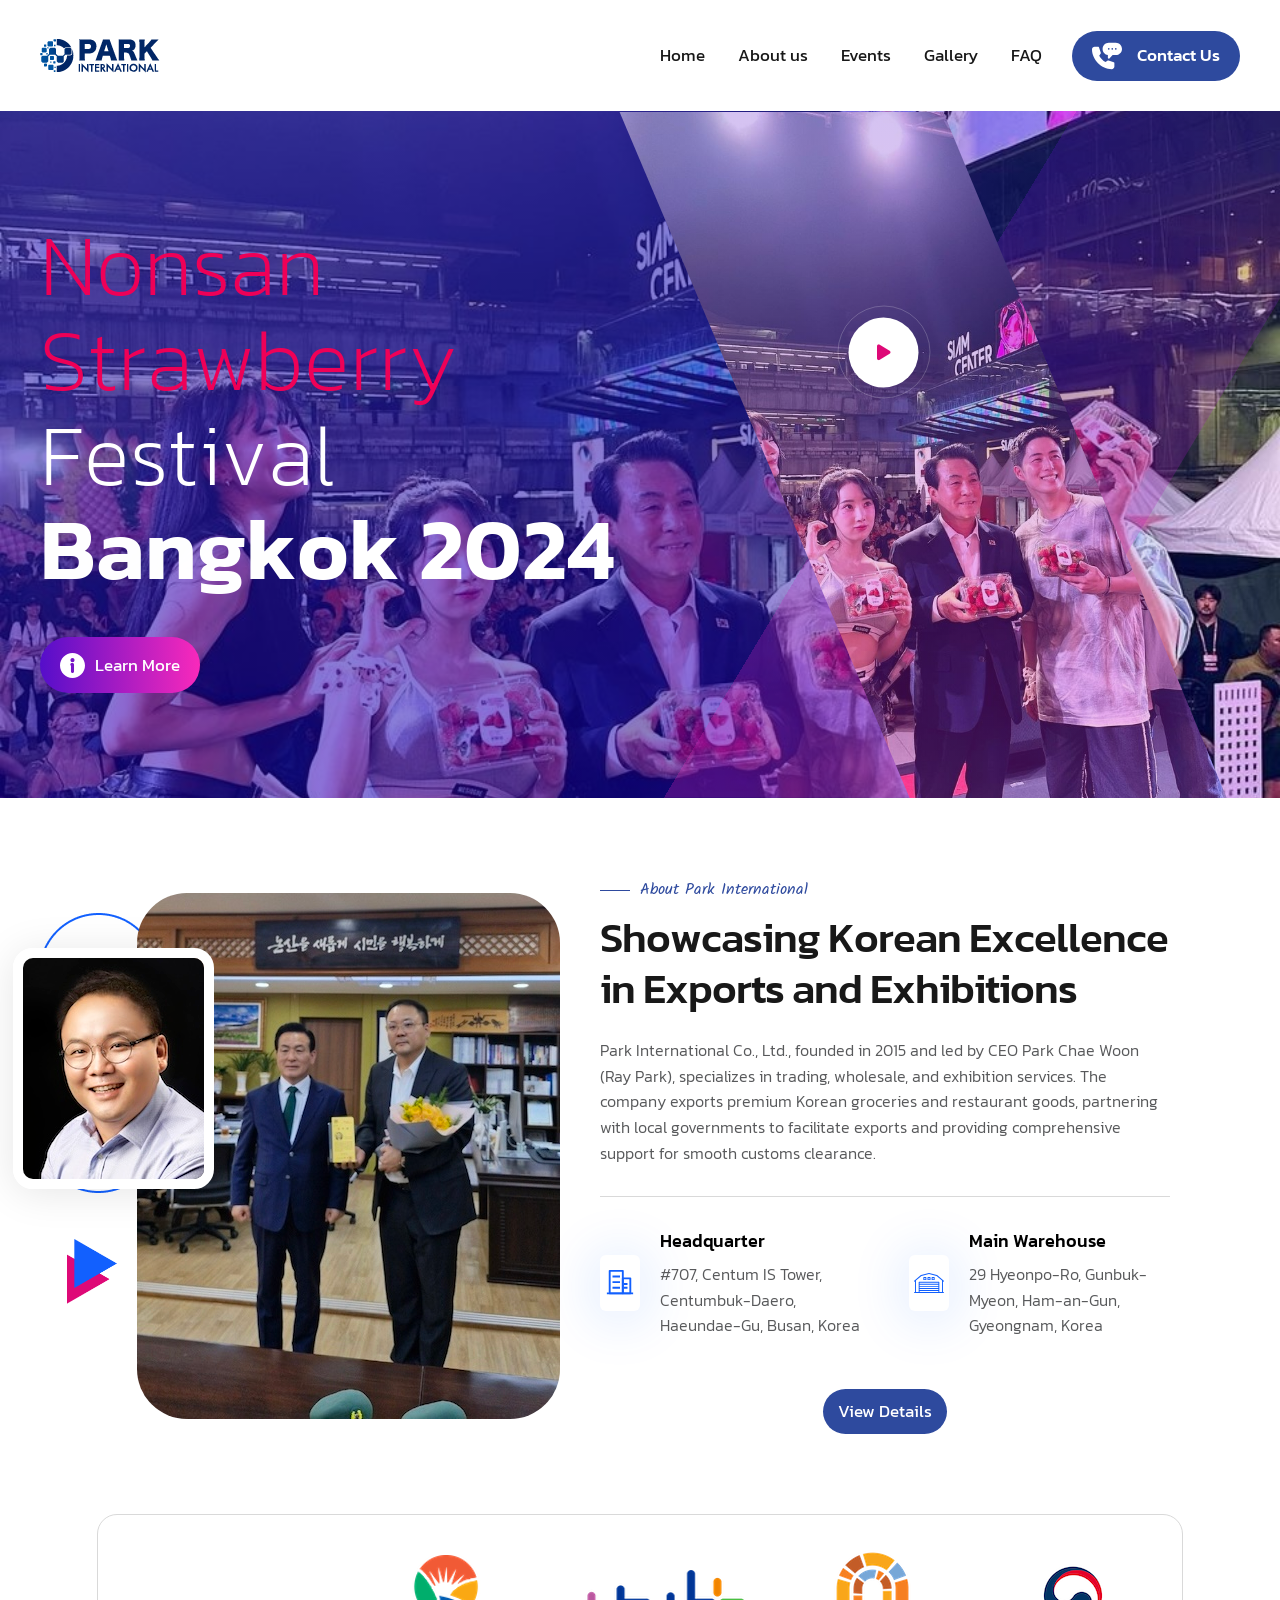
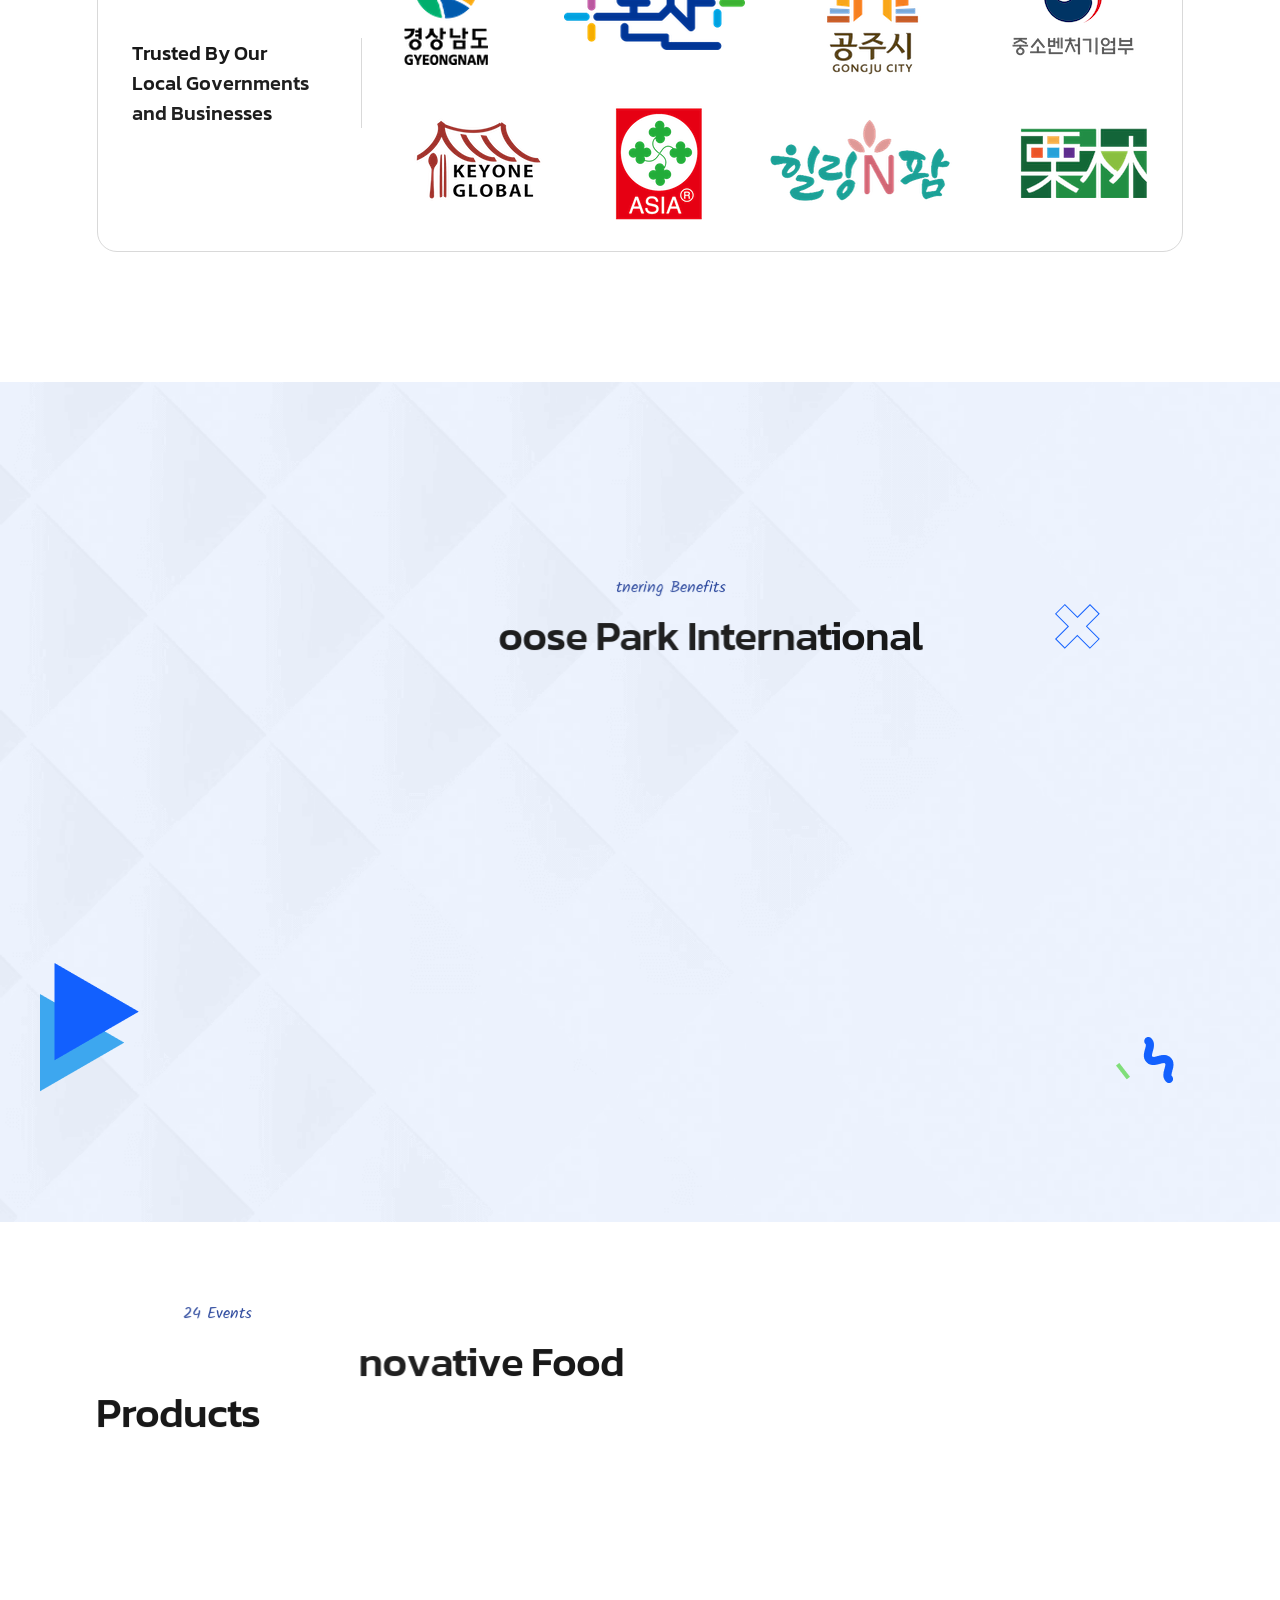
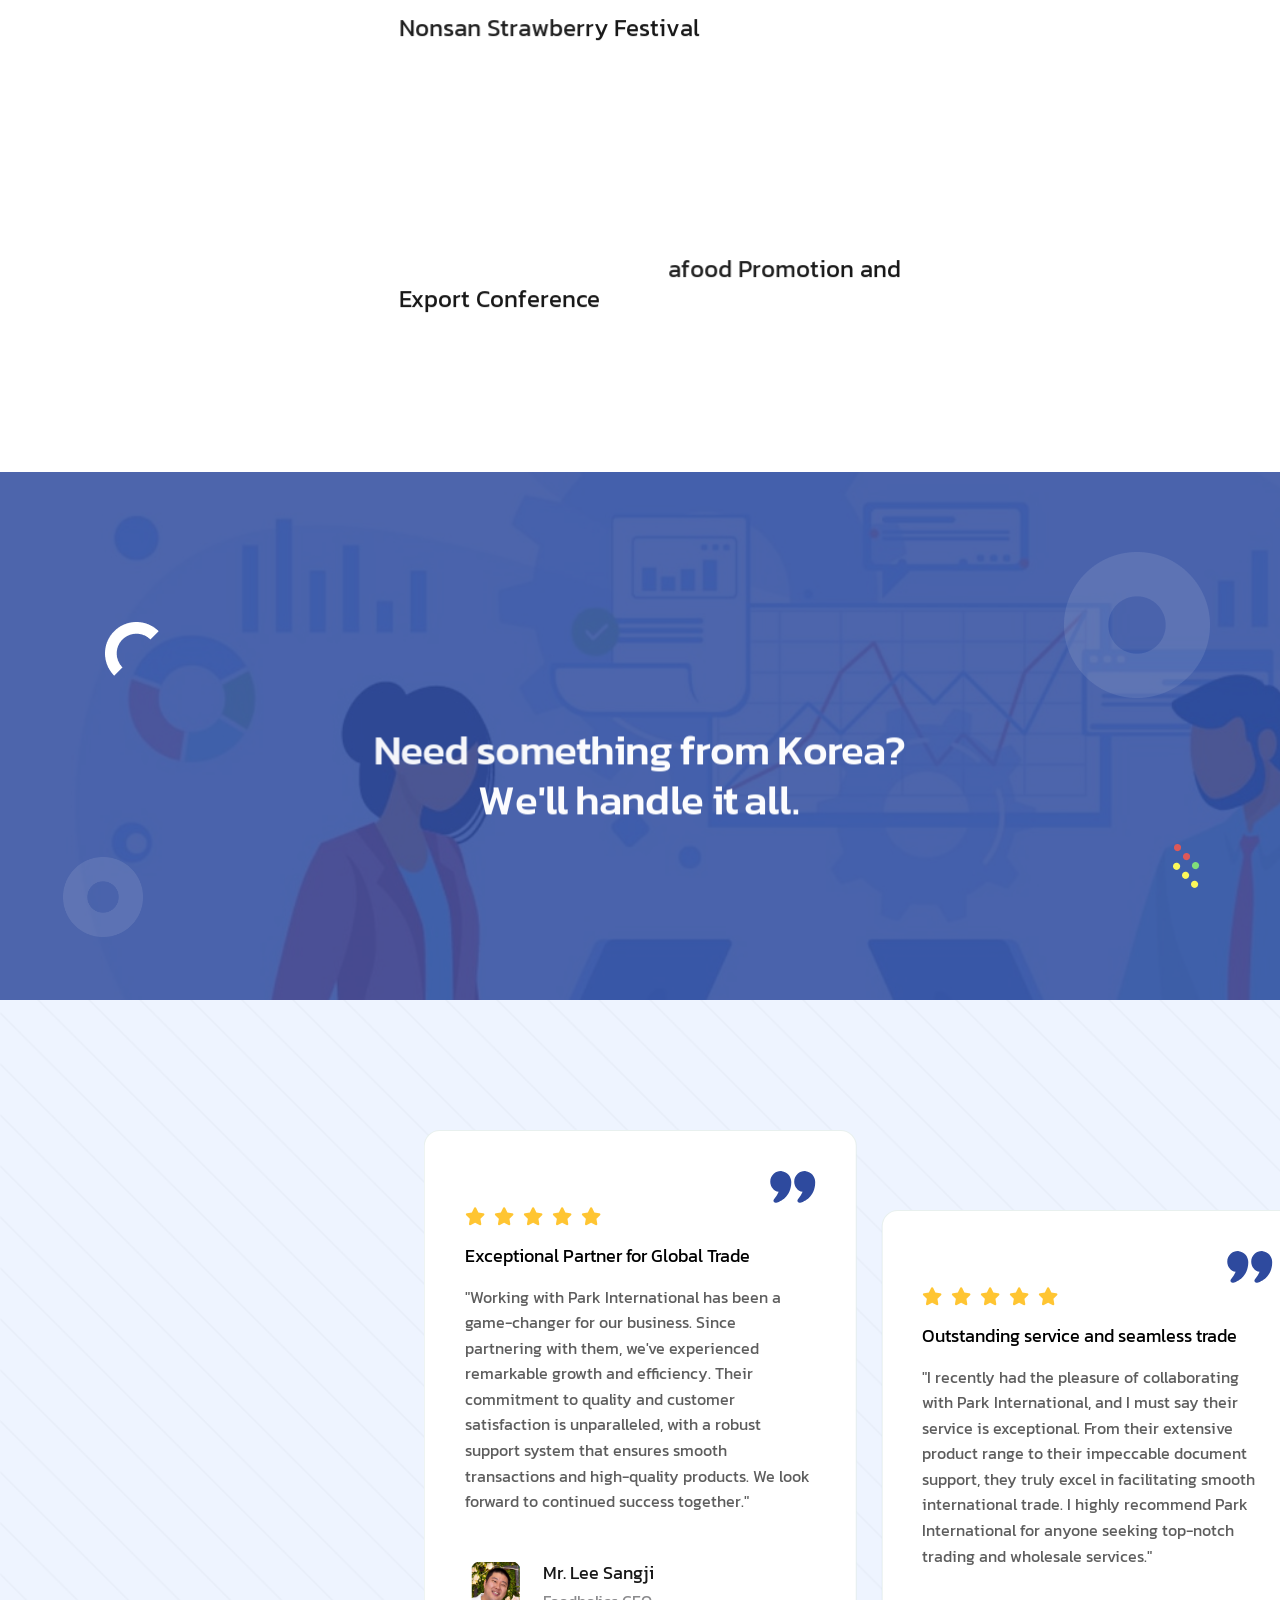
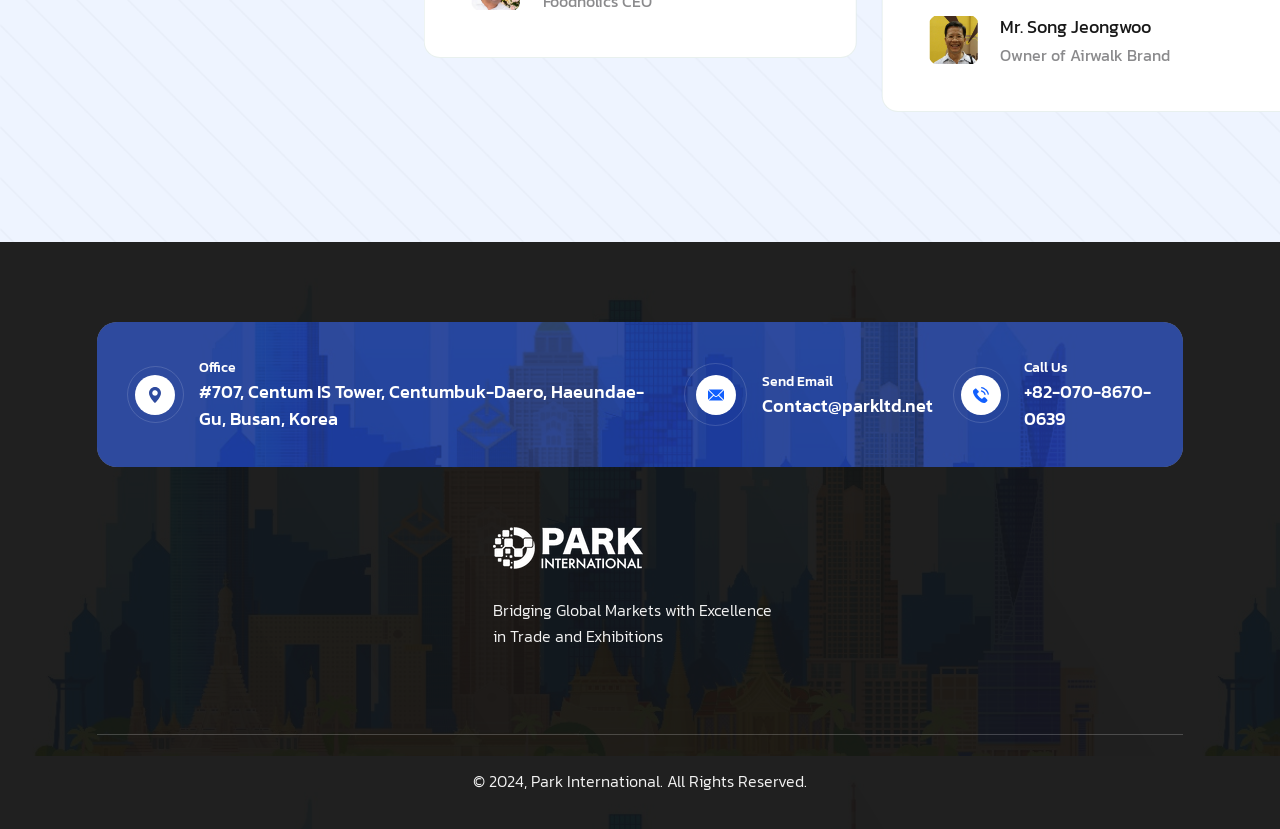
==== index.html @ 31241dbd "first commit" ====
<!doctype html>
<html>

<head>
    <meta charset="UTF-8" />
    <meta name="viewport" content="width=device-width, initial-scale=1.0" />
    <link rel="stylesheet" href="assets/vendor/font-awesome/all.min.css" />
    <link rel="stylesheet" href="assets/vendor/swiper/swiper-bundle.min.css" />
    <link rel="stylesheet" href="assets/vendor/splide/splide.min.css" />
    <link rel="stylesheet" href="assets/vendor/slim-select/slimselect.css" />
    <title>Park International</title>

    <!-- tailwind css -->
    <link href="src/output.css" rel="stylesheet" />

    <!-- custom css -->
    <link href="assets/css/style.css" rel="stylesheet" />
</head>

<body>
    <!-- overlay -->
    <div class="et-overlay group">
        <div class="opacity-0 pointer-events-none group-[.active]:opacity-100 group-[.active]:pointer-events-auto transition ease-linear duration-300  bg-etBlack/80 fixed inset-0 z-[60]"></div>
    </div>
    <!-- overlay -->

    <!-- sidebar -->
    <div class="et-sidebar group">
        <div class=" group-[.active]:translate-x-0 translate-x-[100%] transition-transform ease-linear duration-300 fixed right-0 w-full max-w-[25%] xl:max-w-[30%] lg:max-w-[40%] md:max-w-[50%] sm:max-w-[60%] xxs:max-w-full bg-[#18377e] h-full z-[100] overflow-auto p-[50px] lg:p-[30px] space-y-[40px]">
            <!-- heading -->
            <div class="et-sidebar-heading">
                <div class="logo flex justify-between items-center">
                    <a href="index.html"><img src="assets/img/parkintlogo-white.png" alt="logo"></a>

                    <button type="button" class="et-sidebar-close-btn border border-white/50 w-[45px] aspect-square shrink-0 text-white text-[22px] rounded-full hover:text-etBlue hover:bg-white"><i class="fa-solid fa-xmark"></i></button>
                </div>
            </div>

            <!-- mobile menu -->
            <div class="et-header-nav-in-mobile"></div>
        </div>
    </div>

    <!-- HEADER SECTION START -->
    <header class="et-header et-3-header to-be-fixed relative py-[30px] xxs:py-[20px] top-0 w-full px-[155px] xxxl:px-[100px] xxl:px-[40px] xs:px-[20px] z-50">
        <div class="flex justify-between items-center">
            <!-- logo -->
            <div class="logo shrink-0">
                <a href="index.html">
                    <img src="assets/img/parkintlogo.png" alt="logo">
                </a>
            </div>

            <div class="et-header-right flex items-center gap-[60px] xl:gap-[30px]">
                <div class="to-go-to-sidebar-in-mobile flex md:flex-col md:items-start items-center gap-[100px] xl:gap-[30px] md:gap-y-[15px]">
                    <!-- nav -->
                    <ul class="et-header-nav et-3-header-nav flex md:flex-col gap-x-[43px] xl:gap-x-[33px] font-kanit text-[17px] font-normal">
                        <li><a href="index.html">Home</a></li>
                        <li><a href="about.html">About us</a></li>
                        <li class="has-sub-menu relative">
                            <a role="button">Events</a>

                            <ul class="et-header-submenu">
                                <li><a href="events.html">All Events</a></li>
                                <li><a href="bangkok-strawberry-festival-2024.html">Nonsan Strawberry Festival</a></li>
                                <li><a href="gyeongnam-seafood-conference-2024.html">Gyeongnam Seafood Conference</a></li>
                            </ul>
                        </li>

                        <li class="has-sub-menu relative">
                            <a role="button">Gallery</a>

                            <ul class="et-header-submenu">
                                <li><a href="bangkok-strawberry-festival-gallery-2024.html">Nonsan Strawberry Festival</a></li>
                                <li><a href="gyeongnam-seafood-conference-gallery.html">Gyeongnam Seafood Conference</a></li>
                            </ul>
                        </li>
                        <li><a href="faq.html">FAQ</a></li>
                    </ul>

                    <!-- button -->
                    <a href="contact.html" class="et-contact-btn bg-etBlue flex items-center justify-center gap-x-[15px] h-[50px] px-[20px] text-white font-medium text-[17px] rounded-full group">
                        <span class="icon">
                            <svg width="30" height="28" viewBox="0 0 30 28" fill="none" xmlns="http://www.w3.org/2000/svg">
                                <path d="M23.7891 0.816406H16.7578C13.3658 0.816406 10.6055 3.5767 10.6055 6.96875C10.6055 10.063 12.9015 12.631 15.8789 13.0585V15.7578C15.8788 15.9317 15.9303 16.1016 16.0268 16.2462C16.1234 16.3907 16.2607 16.5033 16.4214 16.5697C16.7456 16.705 17.1258 16.6325 17.3793 16.3792L20.6374 13.1211H23.7891C27.1811 13.1211 30 10.3608 30 6.96875C30 3.5767 27.1811 0.816406 23.7891 0.816406ZM16.7578 7.84754C16.2723 7.84754 15.8789 7.45402 15.8789 6.96863C15.8789 6.48324 16.2723 6.08973 16.7578 6.08973C17.2432 6.08973 17.6367 6.48324 17.6367 6.96863C17.6367 7.45402 17.2432 7.84754 16.7578 7.84754ZM20.2734 7.84754C19.7879 7.84754 19.3945 7.45402 19.3945 6.96863C19.3945 6.48324 19.7879 6.08973 20.2734 6.08973C20.7588 6.08973 21.1523 6.48324 21.1523 6.96863C21.1523 7.45402 20.7588 7.84754 20.2734 7.84754ZM23.7891 7.84754C23.3036 7.84754 22.9102 7.45402 22.9102 6.96863C22.9102 6.48324 23.3036 6.08973 23.7891 6.08973C24.2745 6.08973 24.668 6.48324 24.668 6.96863C24.668 7.45402 24.2745 7.84754 23.7891 7.84754Z" fill="white"/>
                                <path d="M19.7461 27.1836C21.2 27.1836 22.3828 26.0008 22.3828 24.5469V21.0312C22.3828 20.6527 22.1408 20.3171 21.782 20.1978L16.5209 18.44C16.2634 18.3533 15.9819 18.3928 15.7553 18.5421L13.5186 20.033C11.1496 18.9035 8.33871 16.0925 7.20914 13.7236L8.7 11.4868C8.77415 11.3754 8.82189 11.2485 8.83958 11.1158C8.85728 10.9831 8.84447 10.8482 8.80213 10.7212L7.04432 5.46014C6.98611 5.28516 6.87428 5.13295 6.72469 5.02512C6.5751 4.91728 6.39534 4.85929 6.21094 4.85938H2.63672C1.18277 4.85938 0 6.02979 0 7.48373C0 17.61 9.6198 27.1836 19.7461 27.1836Z" fill="white"/>
                                </svg>
                        </span>
                        Contact Us</a>
                </div>

                <!-- mobile menu button -->
                <button type="button" class="et-mobile-menu-open-btn hidden md:inline-block bg-etBlue rounded-full w-[50px] aspect-square text-white text-[18px] hover:bg-etBlue"><i class="fa-solid fa-bars"></i></button>
            </div>
        </div>
    </header>
    <!-- HEADER SECTION END -->


    <main>
        <!-- BANNER SECTION START -->
        <section class="et-3-banner relative bg-etBlue">
            <div class="bg-no-repeat bg-cover bg-[url('../assets/img/banner-3-bg.jpg')] bg-center pt-[clamp(80px,8.3vw,160px)] pb-[clamp(80px,8.2vw,158px)] md:pb-0 text-white relative overflow-hidden z-[1] before:content-normal before:absolute before:inset-0 before:opacity-50 before:bg-gradient-to-r before:from-[#1900B1] before:from-[56%] before:to-black/0 before:-z-[1]">
                <div class="mx-[24.7em] xxxl:mx-[15.7em] xxl:mx-[40px] xs:mx-[12px]">
                    <div class="flex md:flex-col items-center justify-between gap-x-[30px] gap-y-[40px] md:grid-cols-1">
                        <div class="left relative z-[20] w-[60%] shrink-0 md:w-full">
                            <h6 class="font-extralight text-[clamp(32px,6.75vw,130px)] leading-[1.1] mb-[3px] anim-text"><span class="text-[#EF0157]">Nonsan Strawberry</span> Festival</h6>
                            <h1 class="text-[clamp(42px,6.8vw,130px)] font-semibold leading-[1] mb-[55px] xl:mb-[45px] md:mb-[35px] xs:mb-[25px] anim-text">Bangkok 2024</h1>
                            <a href="bangkok-strawberry-festival-2024.html" class="et-3-btn rounded-full">
                                <span class="icon">
                                    <svg fill="white" height="25" width="25" version="1.1" id="Capa_1" xmlns="http://www.w3.org/2000/svg" xmlns:xlink="http://www.w3.org/1999/xlink" 
                                        viewBox="0 0 612 612" xml:space="preserve">
                                        <g>
                                            <path d="M306.001,0C137.002,0,0,137.001,0,305.999C0,474.999,137.001,612,306.001,612S612,474.999,612,305.999
                                                C612,137.001,474.999,0,306.001,0z M343.217,450.638c0,20.553-16.663,37.216-37.216,37.216c-20.555,0-37.216-16.661-37.216-37.216
                                                V313.289c-10.067-6.66-16.709-18.087-16.709-31.062c0-20.553,16.663-37.216,37.216-37.216h16.709
                                                c20.553,0,37.216,16.663,37.216,37.216V450.638z M306.001,224.214c-27.406,0-49.622-22.215-49.622-49.62
                                                s22.216-49.622,49.622-49.622c27.402,0,49.622,22.216,49.622,49.622S333.403,224.214,306.001,224.214z"/>
                                        </g>
                                    </svg>
                                </span>
                                Learn More</a>
                        </div>

                        <!-- banner right -->
                        <div class="et-banner-3-clipped shrink-0 absolute md:relative z-[1] right-0 h-full before:absolute before:inset-0 before:z-[0] before:pointer-events-none before:bg-gradient-to-b before:from-[#550ECA] before:to-[#F929BB] before:opacity-25">
                            <img src="assets/img/KpopNonsan.jpg" alt="image" class="h-full">

                            <!-- video button -->
                            <a href="https://www.youtube.com/watch?v=nWUav4lcG-o" data-fslightbox="banner-video-1" class="absolute top-[35%] left-[40%] -translate-x-1/2 -translate-y-1/2 w-[93px] aspect-square rounded-full border border-white/20 flex justify-center items-center text-etPink z-[2] text-[18px] before:absolute before:w-[70px] before:h-[70px] before:bg-white before:rounded-full before:-z-[1] before:transition before:duration-[400ms] hover:text-white hover:before:bg-etPink hover:border-etPink"><i class="fa-solid fa-play"></i></a>
                        </div>
                    </div>
                </div>

                <!-- vector -->
                <div class="et-3-banner-vector bg-gradient-to-b from-[#550ECA] to-[#F929BB] opacity-25 absolute h-full w-[24.7%] top-0 left-1/2 z-[0] -skew-x-[31deg] pointer-events-none"></div>
            </div>
        </section>
        <!-- BANNER SECTION END -->


        <!-- ABOUT SECTION START -->
        <section class="et-about py-[130px] xl:py-[80px] md:py-[60px] overflow-hidden relative">
            <div class="container mx-auto max-w-[calc(100%-39.1vw)] xxxl:max-w-[calc(100%-350px)] xl:max-w-[calc(100%-170px)] px-[12px] lg:max-w-full">
                <div class="flex items-center md:flex-wrap gap-x-[60px] xl:gap-x-[40px] lg:gap-x-[30px] gap-y-[40px] sm:gap-y-[40px] lg:justify-center">
                    <!-- left -->
                    <div class="et-about-img relative z-[1] md:w-auto shrink-0 max-w-full ml-[40px] md:mr-0 xs:mx-auto">
                        <img src="assets/img/NonsanAward.jpeg" alt="image" class="shrink-0 rounded-[50px]" />
                        <img src="assets/img/CEOprofile.jpeg" alt="image" class="et-about-floating-img absolute top-[55px] -left-[124px] shrink-0 rounded-[20px] border-white border-[10px] shadow-[0_4px_40px_0_rgba(0,0,0,0.1)] xs:hidden" />

                        <!-- vectors -->
                        <div class="et-about-vectors">
                            <img src="assets/img/about-img-vector-4.png" alt="vector" class="et-about-vector-1 absolute -left-[98px] top-[20px] -z-[1] xxs:hidden" />
                            <img src="assets/img/team-vector.png" alt="vector" class="et-about-vector-2 w-[50px] absolute -left-[70px] bottom-[115px] -z-[1] !animate-none" />
                        </div>
                    </div>

                    <!-- right -->
                    <div class="et-about__txt max-w-[570px] grow">
                        <h6 class="et-section-sub-title anim-text">About Park International</h6>
                        <h2 class="et-section-title mb-[24px] md:mb-[19px] anim-text">Showcasing Korean Excellence in Exports and Exhibitions
                        </h2>

                        <p class="mb-[30px] text-[16px] font-light text-etGray md:mb-[30px] rev-slide-up">
                            Park International Co., Ltd., founded in 2015 and led by CEO Park Chae Woon (Ray Park), specializes in trading, wholesale, and exhibition services. The company exports premium Korean groceries and restaurant goods, partnering with local governments to facilitate exports and providing comprehensive support for smooth customs clearance.                        </p>

                        <!-- about infos -->
                        <div class="flex xs:flex-col gap-[30px] pt-[30px] border-t border-[#D9D9D9] mb-[50px] xxs:mb-[30px]">
                            <!-- single info -->
                            <div class="flex items-center gap-[20px] rev-slide-up">
                                <div class="shrink-0 h-[56px] w-[56px] rounded-[6px] shadow-[0_4px_50px_10px_rgba(18,96,254,0.10)] flex items-center justify-center">
                                    <svg width="30" height="40" viewBox="0 0 1024 1024" class="icon" xmlns="http://www.w3.org/2000/svg">
                                        <path fill="#1260FE" d="M192 128v704h384V128H192zm-32-64h448a32 32 0 0132 32v768a32 32 0 01-32 32H160a32 32 0 01-32-32V96a32 32 0 0132-32z"/>
                                        <path fill="#1260FE" d="M256 256h256v64H256v-64zm0 192h256v64H256v-64zm0 192h256v64H256v-64zm384-128h128v64H640v-64zm0 128h128v64H640v-64zM64 832h896v64H64v-64z"/>
                                        <path fill="#1260FE" d="M640 384v448h192V384H640zm-32-64h256a32 32 0 0132 32v512a32 32 0 01-32 32H608a32 32 0 01-32-32V352a32 32 0 0132-32z"/>
                                    </svg>
                                </div>

                                <!-- txt -->
                                <div>
                                    <h6 class="font-medium text-[18px] text-black mb-[8px]">Headquarter</h6>
                                    <p class="text-[16px] font-light text-etGray">#707, Centum IS Tower, Centumbuk-Daero, Haeundae-Gu, Busan, Korea</p>
                                </div>
                            </div>

                            <div class="flex items-center gap-[20px] rev-slide-up">
                                <div class="shrink-0 h-[56px] w-[56px] rounded-[6px] shadow-[0_4px_50px_10px_rgba(18,96,254,0.10)] flex items-center justify-center">
                                    <svg width="30" height="50" fill="#000000" height="800px" width="800px" version="1.1" id="Capa_1" xmlns="http://www.w3.org/2000/svg" xmlns:xlink="http://www.w3.org/1999/xlink" 
                                        viewBox="0 0 463 463" xml:space="preserve">
                                        <g>
                                            <path fill="#1260FE" d="M455.5,372H447V206.133l3.655,3.093c1.409,1.192,3.129,1.774,4.841,1.774c2.13,0,4.246-0.902,5.729-2.655
                                                c2.675-3.162,2.281-7.895-0.881-10.57l-104-88c-0.847-0.716-1.841-1.235-2.912-1.521l-120-32c-1.267-0.338-2.599-0.338-3.865,0
                                                l-120,32c-1.071,0.286-2.065,0.805-2.912,1.521l-104,88c-3.162,2.676-3.556,7.408-0.881,10.57c2.676,3.162,7.408,3.558,10.57,0.881
                                                L16,206.133V372H7.5c-4.142,0-7.5,3.358-7.5,7.5s3.358,7.5,7.5,7.5h448c4.142,0,7.5-3.358,7.5-7.5S459.642,372,455.5,372z
                                                M30.759,193.644l84.3-71.331L231.5,91.262l116.441,31.051l84.3,71.331c-0.152,0.595-0.241,1.214-0.241,1.856V372h-41V219.5
                                                c0-4.142-3.358-7.5-7.5-7.5h-304c-4.142,0-7.5,3.358-7.5,7.5V372H31V195.5C31,194.858,30.911,194.239,30.759,193.644z M376,276H87
                                                v-17h289V276z M87,291h289v17H87V291z M376,244H87v-17h289V244z M87,323h289v17H87V323z M87,372v-17h289v17H87z"/>
                                            <path fill="#1260FE" d="M215.5,187h32c4.142,0,7.5-3.358,7.5-7.5v-32c0-4.142-3.358-7.5-7.5-7.5h-32c-4.142,0-7.5,3.358-7.5,7.5v32
                                                C208,183.642,211.358,187,215.5,187z M223,155h17v17h-17V155z"/>
                                            <path fill="#1260FE" d="M151.5,187h32c4.142,0,7.5-3.358,7.5-7.5v-32c0-4.142-3.358-7.5-7.5-7.5h-32c-4.142,0-7.5,3.358-7.5,7.5v32
                                                C144,183.642,147.358,187,151.5,187z M159,155h17v17h-17V155z"/>
                                            <path fill="#1260FE" d="M279.5,187h32c4.142,0,7.5-3.358,7.5-7.5v-32c0-4.142-3.358-7.5-7.5-7.5h-32c-4.142,0-7.5,3.358-7.5,7.5v32
                                                C272,183.642,275.358,187,279.5,187z M287,155h17v17h-17V155z"/>
                                        </g>
                                    </svg>
                                </div>

                                <!-- txt -->
                                <div>
                                    <h6 class="font-medium text-[18px] text-black mb-[8px]">Main Warehouse</h6>
                                    <p class="text-[16px] font-light text-etGray">29 Hyeonpo-Ro, Gunbuk-Myeon, Ham-an-Gun, Gyeongnam, Korea</p>
                                </div>
                            </div>

                            
                        </div>

                        <div class="flex flex-wrap justify-center gap-x-[30px] gap-y-[16px] rev-slide-up">
                            <a href="about.html" class="et-btn bg-etBlue inline-flex items-center justify-center gap-x-[13px] h-[45px] px-[15px] text-white font-normal text-[17px] rounded-full hover:!bg-black hover:!text-white">View Details</a>
                        </div>
                    </div>
                </div>
            </div>
        </section>
        <!-- ABOUT SECTION END -->

        <!-- SPONSORS & CTA SECTION START -->
        <section class="container mx-auto max-w-[calc(100%-37.1vw)] xxxl:max-w-[calc(100%-350px)] xl:max-w-[calc(100%-170px)] px-[12px] lg:max-w-full">
            <!-- sponsors -->
            <div class="flex items-center md:flex-col gap-x-[42px] gap-y-[25px] border border-[#D9D9D9] rounded-[20px] py-[30px] xxs:py-[20px] px-[34px] xxs:px-[16px] mb-[130px] lg:mb-[80px] md:mb-[60px]">
                <!-- left -->
                <div class="flex xxs:flex-wrap items-end gap-[40px] xxs:gap-x-[10px] gap-y-[10px] pr-[42px] md:pr-0 border-r md:border-r-0 border-[#D9D9D9] max-w-[230px] md:max-w-full shrink-0">
                    <h5 class="font-medium text-[20px] text-etBlack anim-text">Trusted By Our Local Governments and Businesses</h5>
                </div>

                <!-- right -->
                <div class="flex flex-wrap items-center justify-between md:justify-center gap-[30px] md:gap-[50px] w-full xxs:*:w-[40%]">
                    <!-- single sponsor -->
                    <a href="https://www.gyeongnam.go.kr/index.gyeong" target="_blank" rel="noopener noreferrer" class="group">
                        <img src="assets/img/gyeongnamlogo.png">
                    </a>

                    <!-- single sponsor -->
                    <a href="https://nonsan.go.kr/" target="_blank" rel="noopener noreferrer" class="group">
                        <img src="assets/img/nonsanlogo.png">
                    </a>

                    <!-- single sponsor -->
                    <a href="https://www.gongju.go.kr/" target="_blank" rel="noopener noreferrer" class="group">
                        <img src="assets/img/gongjulogo.png">
                    </a>

                    <!-- single sponsor -->
                    <a href="https://www.mss.go.kr/site/eng/main.do" target="_blank" rel="noopener noreferrer" class="group">
                        <img src="assets/img/ministrylogo.png">
                    </a>
                    
                    <!-- single sponsor -->
                    
                        <img src="assets/img/keyonelogo.png">
                    

                    <!-- single sponsor -->
                    <a href="http://www.foodasia.co.kr/" target="_blank" rel="noopener noreferrer" class="group">
                        <img src="assets/img/asiafoodlogo.png">
                    </a>

                    <!-- single sponsor -->
                    <a href="https://gagopahealingfood.co.kr/" target="_blank" rel="noopener noreferrer" class="group">
                        <img src="assets/img/hallinglogo.png">
                    </a>

                    <!-- single sponsor -->
                    <a href="https://www.altori.co.kr/" target="_blank" rel="noopener noreferrer" class="group">
                        <img src="assets/img/yulimlogo.png">
                    </a>
                    
                </div>
            </div>
        </section>
        <!-- SPONSORS & CTA SECTION END -->

        <!-- FEATURES SECTION STAR -->
        <div class="bg-[#EEF4FF] relative z-[1] after:absolute after:inset-0 after:bg-[url(../assets/img/features-bg.png)] after:bg-no-repeat after:bg-cover after:-z-[2] after:mix-blend-multiply after:pointer-events-none pb-[130px] xl:pb-[80px] md:pb-[60px] pt-[244px] xl:pt-[194px] md:pt-[174px]">
            <div class="container mx-auto max-w-[calc(100%-37.1vw)] xxxl:max-w-[calc(100%-350px)] xl:max-w-[calc(100%-170px)] px-[12px] lg:max-w-full rev-slide-up">
                <!-- heading -->
                <div class="text-center mb-[52px]">
                    <h6 class="et-section-sub-title anim-text">Partnering Benefits</h6>
                    <h2 class="et-section-title anim-text">Why Choose Park International</h2>
                </div>

                <!-- cards -->
                <div class="grid grid-cols-4 md:grid-cols-3 sm:grid-cols-2 xxs:grid-cols-1 gap-[30px] lg:gap-[20px]">
                    <!-- single card -->
                    <div class="rounded-[20px] bg-white overflow-hidden group">
                        <!-- icon -->
                        <div class="w-[146px] aspect-square border-[20px] bg-etBlue border-[#EDF3FE] rounded-full rounded-tr-none ml-auto flex items-center justify-center">
                            <img src="assets/img/world-svgrepo-com.svg" alt="Feature icon" class="transition duration-[0.4s] group-hover:-scale-x-100">
                        </div>

                        <!-- text -->
                        <div class="px-[30px] xxl:px-[20px] py-[23px] xxl:py-[18px]">
                            <h5 class="font-medium text-[20px] text-etBlack mb-[8px]"><a href="#" class="hover:text-etBlue">International Presence</a></h5>
                            <p class="font-light text-etGray text-[16px]">Our extensive network in countries like Thailand, Vietnam, Mexico, Malaysia, Malta, and the U.S.A. enables seamless access to diverse markets.</p>
                        </div>
                    </div>

                    <!-- single card -->
                    <div class="rounded-[20px] bg-white overflow-hidden group">
                        <!-- icon -->
                        <div class="w-[146px] aspect-square border-[20px] bg-etBlue border-[#EDF3FE] rounded-full rounded-tr-none ml-auto flex items-center justify-center">
                            <img src="assets/img/grocery-delivery-truck-svgrepo-com.svg" alt="Feature icon" class="transition duration-[0.4s] group-hover:-scale-x-100">
                        </div>

                        <!-- text -->
                        <div class="px-[30px] xxl:px-[20px] py-[23px] xxl:py-[18px]">
                            <h5 class="font-medium text-[20px] text-etBlack mb-[8px]"><a href="#" class="hover:text-etBlue">Efficient Supply Chain</a></h5>
                            <p class="font-light text-etGray text-[16px]">We offer robust logistics solutions, including temperature-controlled storage, ensuring optimal product quality and timely delivery.</p>
                        </div>
                    </div>

                    <!-- single card -->
                    <div class="rounded-[20px] bg-white overflow-hidden group">
                        <!-- icon -->
                        <div class="w-[146px] aspect-square border-[20px] bg-etBlue border-[#EDF3FE] rounded-full rounded-tr-none ml-auto flex items-center justify-center">
                            <img src="assets/img/supplies-basket-groceries-shopping-basket-full-svgrepo-com.svg" alt="Feature icon" class="transition duration-[0.4s] group-hover:-scale-x-100">
                        </div>

                        <!-- text -->
                        <div class="px-[30px] xxl:px-[20px] py-[23px] xxl:py-[18px]">
                            <h5 class="font-medium text-[20px] text-etBlack mb-[8px]"><a href="#" class="hover:text-etBlue">Diverse Product Offerings</a></h5>
                            <p class="font-light text-etGray text-[16px]">With diverse product offerings, including OEM and ODM services, we provide customized solutions to meet your specific needs efficiently and effectively.</p>
                        </div>
                    </div>

                    <!-- single card -->
                    <div class="rounded-[20px] bg-white overflow-hidden group">
                        <!-- icon -->
                        <div class="w-[146px] aspect-square border-[20px] bg-etBlue border-[#EDF3FE] rounded-full rounded-tr-none ml-auto flex items-center justify-center">
                            <img src="assets/img/documentation-document-svgrepo-com.svg" alt="Feature icon" class="transition duration-[0.4s] group-hover:-scale-x-100">
                        </div>

                        <!-- text -->
                        <div class="px-[30px] xxl:px-[20px] py-[23px] xxl:py-[18px]">
                            <h5 class="font-medium text-[20px] text-etBlack mb-[8px]"><a href="#" class="hover:text-etBlue">Partnerships and Compliance</a></h5>
                            <p class="font-light text-etGray text-[16px]">Our strong ties with local governments and manufacturers, along with comprehensive document support, ensure smooth operations and regulatory compliance.</p>
                        </div>
                    </div>
                </div>
            </div>

            <!-- vectors -->
            <div class="md:hidden">
                <img src="assets/img/features-vector-1.png" alt="vector" class="pointer-events-none absolute bottom-[130px] left-[40px] -z-[1]">
                <img src="assets/img/features-vector-2.png" alt="vector" class="pointer-events-none absolute top-[222px] right-[180px] -z-[1]">
                <img src="assets/img/features-vector-3.png" alt="vector" class="pointer-events-none absolute bottom-[138px] right-[106px] -z-[1]">
            </div>
        </div>
        <!-- FEATURES SECTION end -->


        <!-- EVENT SCHEDULE SECTION START -->
        <section class="et-schedules py-[130px] xl:py-[80px] md:py-[60px]">
            <div class="container mx-auto max-w-[calc(100%-37.1vw)] xxxl:max-w-[calc(100%-350px)] xl:max-w-[calc(100%-170px)] px-[12px] lg:max-w-full rev-slide-up">
                <!-- heading -->
                <div class="et-schedule-heading flex sm:flex-col justify-between items-center pb-[31px] mb-[40px] gap-[15px] border-b border-[#D9D9D9]">
                    <div class="left xs:text-center max-w-[50%] sm:max-w-full">
                        <h6 class="et-section-sub-title anim-text">Our 2024 Events</h6>
                        <h2 class="et-section-title anim-text">Showcasing Innovative Food Products</h2>
                    </div>

                    <div class="right">
                        <div class="et-schedules-tab-navs bg-[#EDF3FE] px-[12px] py-[14px] flex flex-w gap-[16px] sm:gap-[12px] rounded-full">
                            <button data-tab="tab1" class="tab-nav bg-etBlack rounded-full px-[20px] py-[3px] text-[16px] font-medium text-white hover:bg-etBlue active">2024</button>

                            <!-- <button data-tab="tab2" class="tab-nav bg-etBlack rounded-full px-[20px] py-[3px] text-[16px] font-medium text-white hover:bg-etBlue">Day 02</button>

                            <button data-tab="tab3" class="tab-nav bg-etBlack rounded-full px-[20px] py-[3px] text-[16px] font-medium text-white hover:bg-etBlue">Day 03</button> -->
                        </div>
                    </div>
                </div>

                <!-- events -->
                <div class="et-schedules-tab-container">
                    <div id="tab1" class="et-tab active">
                        <div class="all-scheduled-events space-y-[30px]">
                            <!-- single schedule -->
                            <div class="et-schedule flex md:flex-wrap gap-x-[30px] gap-y-[20px] justify-between rev-slide-up">
                                <!-- img -->
                                <div class="w-[270px] h-[226px] shadow-[0_4px_60px_rgba(18,96,254,0.12)] shrink-0 rounded-[20px] overflow-hidden"><img src="assets/img/Mayors.jpg" alt="scehduled-event-cover"></div>

                                <!-- text -->
                                <div class="px-[37px] sm:px-[22px] py-[30px] shadow-[0_4px_60px_rgba(18,96,254,0.12)] w-full rounded-[20px] flex gap-y-[15px] xs:flex-col items-center xs:items-start">
                                    <div class="et-schedule__heading pr-[40px] sm:pr-[25px] xs:pr-0 mr-[40px] sm:mr-[25px] xs:mr-0 border-r xs:border-r-0 border-[#d9d9d9]">
                                        <!-- date & time -->
                                        <div class="et-schedule-date-time border border-[rgba(217,217,217,0.89)] py-[7px] px-[15px] rounded-full inline-flex xxs:w-full items-center justify-center gap-x-[24px] gap-y-[10px] mb-[10px] xxs:border-0 xxs:p-0 xxs:justify-start">
                                            <div class="date flex items-center gap-[10px]">
                                                <span class="icon">
                                                    <svg width="16" height="17" viewBox="0 0 16 17" fill="none" xmlns="http://www.w3.org/2000/svg">
                                                        <g clip-path="url(#clip0_2043_1443)">
                                                            <path d="M14.125 1.75H13.375V0.5H12.125V1.75H3.875V0.5H2.625V1.75H1.875C0.841125 1.75 0 2.59113 0 3.625V14.625C0 15.6589 0.841125 16.5 1.875 16.5H14.125C15.1589 16.5 16 15.6589 16 14.625V3.625C16 2.59113 15.1589 1.75 14.125 1.75ZM14.75 14.625C14.75 14.9696 14.4696 15.25 14.125 15.25H1.875C1.53038 15.25 1.25 14.9696 1.25 14.625V6.375H14.75V14.625ZM14.75 5.125H1.25V3.625C1.25 3.28038 1.53038 3 1.875 3H2.625V4.25H3.875V3H12.125V4.25H13.375V3H14.125C14.4696 3 14.75 3.28038 14.75 3.625V5.125Z" fill="var(--et-blue)" />
                                                            <path d="M3.625 7.6875H2.375V8.9375H3.625V7.6875Z" fill="var(--et-blue)" />
                                                            <path d="M6.125 7.6875H4.875V8.9375H6.125V7.6875Z" fill="var(--et-blue)" />
                                                            <path d="M8.625 7.6875H7.375V8.9375H8.625V7.6875Z" fill="var(--et-blue)" />
                                                            <path d="M11.125 7.6875H9.875V8.9375H11.125V7.6875Z" fill="var(--et-blue)" />
                                                            <path d="M13.625 7.6875H12.375V8.9375H13.625V7.6875Z" fill="var(--et-blue)" />
                                                            <path d="M3.625 10.1875H2.375V11.4375H3.625V10.1875Z" fill="var(--et-blue)" />
                                                            <path d="M6.125 10.1875H4.875V11.4375H6.125V10.1875Z" fill="var(--et-blue)" />
                                                            <path d="M8.625 10.1875H7.375V11.4375H8.625V10.1875Z" fill="var(--et-blue)" />
                                                            <path d="M11.125 10.1875H9.875V11.4375H11.125V10.1875Z" fill="var(--et-blue)" />
                                                            <path d="M3.625 12.6875H2.375V13.9375H3.625V12.6875Z" fill="var(--et-blue)" />
                                                            <path d="M6.125 12.6875H4.875V13.9375H6.125V12.6875Z" fill="var(--et-blue)" />
                                                            <path d="M8.625 12.6875H7.375V13.9375H8.625V12.6875Z" fill="var(--et-blue)" />
                                                            <path d="M11.125 12.6875H9.875V13.9375H11.125V12.6875Z" fill="var(--et-blue)" />
                                                            <path d="M13.625 10.1875H12.375V11.4375H13.625V10.1875Z" fill="var(--et-blue)" />
                                                        </g>
                                                    </svg>
                                                </span>

                                                <span class="text-etGray font-normal text-[16px]">14 - 20 February, 2024 </span>
                                            </div>

                                            <div class="time flex items-center gap-[10px] xxs:hidden">
                                                <span class="icon">
                                                    <svg width="16" height="17" viewBox="0 0 16 17" fill="none" xmlns="http://www.w3.org/2000/svg">
                                                        <path d="M10.8505 9.91291L8.61967 8.23979V4.8316C8.61967 4.48891 8.34266 4.21191 7.99998 4.21191C7.65729 4.21191 7.38029 4.48891 7.38029 4.8316V8.54966C7.38029 8.74485 7.47201 8.92892 7.62817 9.04541L10.1069 10.9044C10.2138 10.985 10.3441 11.0285 10.478 11.0284C10.667 11.0284 10.8529 10.9435 10.9744 10.7799C11.1802 10.5066 11.1244 10.118 10.8505 9.91291Z" fill="var(--et-blue)" />
                                                        <path d="M8 0.5C3.58853 0.5 0 4.08853 0 8.5C0 12.9115 3.58853 16.5 8 16.5C12.4115 16.5 16 12.9115 16 8.5C16 4.08853 12.4115 0.5 8 0.5ZM8 15.2607C4.27266 15.2607 1.23934 12.2273 1.23934 8.5C1.23934 4.77266 4.27266 1.73934 8 1.73934C11.728 1.73934 14.7607 4.77266 14.7607 8.5C14.7607 12.2273 11.7273 15.2607 8 15.2607Z" fill="var(--et-blue)" />
                                                    </svg>
                                                </span>

                                                <span class="text-etGray font-normal text-[16px]">8:00 AM – 10:00 PM </span>
                                            </div>
                                        </div>

                                        <!-- title -->
                                        <h3 class="et-schedule-title text-[24px] sm:text-[22px] font-regular text-etBlack leading-[1.25] mb-[16px] anim-text"><a href="bangkok-strawberry-festival-2024.html" class="hover:text-etBlue">Nonsan Strawberry Festival</a></h3>

                                        <!-- location -->
                                        <div class="et-schedule-loaction flex items-center gap-[12px]">
                                            <span class="icon">
                                                <svg width="12" height="16" viewBox="0 0 12 16" fill="none" xmlns="http://www.w3.org/2000/svg">
                                                    <path d="M5.99998 0C2.80482 0 0.205383 2.59944 0.205383 5.79456C0.205383 9.75981 5.39098 15.581 5.61176 15.8269C5.81913 16.0579 6.1812 16.0575 6.3882 15.8269C6.60898 15.581 11.7946 9.75981 11.7946 5.79456C11.7945 2.59944 9.1951 0 5.99998 0ZM5.99998 8.70997C4.39241 8.70997 3.0846 7.40212 3.0846 5.79456C3.0846 4.187 4.39245 2.87919 5.99998 2.87919C7.60751 2.87919 8.91532 4.18703 8.91532 5.79459C8.91532 7.40216 7.60751 8.70997 5.99998 8.70997Z" fill="var(--et-blue)" />
                                                </svg>
                                            </span>
                                            <h6 class="text-[16px] text-etGray">Siam Paragon 991/1 Rama I Rd, Pathum Wan, Bangkok 10330, Thailand</h6>
                                        </div>
                                    </div>

                                    <div class="flex shrink-0 xxl:flex-col flex-wrap items-center xxl:items-start gap-x-[30px] gap-y-[16px]">
                                        <a href="bangkok-strawberry-festival-2024.html" class="et-btn border border-etBlue text-etBlue inline-flex items-center justify-center gap-x-[13px] h-[45px] px-[15px] font-normal text-[17px] rounded-full hover:!bg-etBlue hover:!text-white w-[135px]">
                                            Learn More
                                        </a>
                                    </div>
                                </div>
                            </div>

                            <!-- single schedule -->
                            <div class="et-schedule flex md:flex-wrap gap-x-[30px] gap-y-[20px] justify-between rev-slide-up">
                                <!-- img -->
                                <div class="w-[270px] h-[226px] shadow-[0_4px_60px_rgba(18,96,254,0.12)] shrink-0 rounded-[20px] overflow-hidden"><img src="assets/img/GyeongnamConference.jpeg" alt="scehduled-event-cover"></div>

                                <!-- text -->
                                <div class="px-[37px] sm:px-[22px] py-[30px] shadow-[0_4px_60px_rgba(18,96,254,0.12)] w-full rounded-[20px] flex gap-y-[15px] xs:flex-col items-center xs:items-start">
                                    <div class="et-schedule__heading pr-[40px] sm:pr-[25px] xs:pr-0 mr-[40px] sm:mr-[25px] xs:mr-0 border-r xs:border-r-0 border-[#d9d9d9]">
                                        <!-- date & time -->
                                        <div class="et-schedule-date-time border border-[rgba(217,217,217,0.89)] py-[7px] px-[15px] rounded-full inline-flex xxs:w-full items-center justify-center gap-x-[24px] gap-y-[10px] mb-[10px] xxs:border-0 xxs:p-0 xxs:justify-start">
                                            <div class="date flex items-center gap-[10px]">
                                                <span class="icon">
                                                    <svg width="16" height="17" viewBox="0 0 16 17" fill="none" xmlns="http://www.w3.org/2000/svg">
                                                        <g clip-path="url(#clip0_2043_1443)">
                                                            <path d="M14.125 1.75H13.375V0.5H12.125V1.75H3.875V0.5H2.625V1.75H1.875C0.841125 1.75 0 2.59113 0 3.625V14.625C0 15.6589 0.841125 16.5 1.875 16.5H14.125C15.1589 16.5 16 15.6589 16 14.625V3.625C16 2.59113 15.1589 1.75 14.125 1.75ZM14.75 14.625C14.75 14.9696 14.4696 15.25 14.125 15.25H1.875C1.53038 15.25 1.25 14.9696 1.25 14.625V6.375H14.75V14.625ZM14.75 5.125H1.25V3.625C1.25 3.28038 1.53038 3 1.875 3H2.625V4.25H3.875V3H12.125V4.25H13.375V3H14.125C14.4696 3 14.75 3.28038 14.75 3.625V5.125Z" fill="var(--et-blue)" />
                                                            <path d="M3.625 7.6875H2.375V8.9375H3.625V7.6875Z" fill="var(--et-blue)" />
                                                            <path d="M6.125 7.6875H4.875V8.9375H6.125V7.6875Z" fill="var(--et-blue)" />
                                                            <path d="M8.625 7.6875H7.375V8.9375H8.625V7.6875Z" fill="var(--et-blue)" />
                                                            <path d="M11.125 7.6875H9.875V8.9375H11.125V7.6875Z" fill="var(--et-blue)" />
                                                            <path d="M13.625 7.6875H12.375V8.9375H13.625V7.6875Z" fill="var(--et-blue)" />
                                                            <path d="M3.625 10.1875H2.375V11.4375H3.625V10.1875Z" fill="var(--et-blue)" />
                                                            <path d="M6.125 10.1875H4.875V11.4375H6.125V10.1875Z" fill="var(--et-blue)" />
                                                            <path d="M8.625 10.1875H7.375V11.4375H8.625V10.1875Z" fill="var(--et-blue)" />
                                                            <path d="M11.125 10.1875H9.875V11.4375H11.125V10.1875Z" fill="var(--et-blue)" />
                                                            <path d="M3.625 12.6875H2.375V13.9375H3.625V12.6875Z" fill="var(--et-blue)" />
                                                            <path d="M6.125 12.6875H4.875V13.9375H6.125V12.6875Z" fill="var(--et-blue)" />
                                                            <path d="M8.625 12.6875H7.375V13.9375H8.625V12.6875Z" fill="var(--et-blue)" />
                                                            <path d="M11.125 12.6875H9.875V13.9375H11.125V12.6875Z" fill="var(--et-blue)" />
                                                            <path d="M13.625 10.1875H12.375V11.4375H13.625V10.1875Z" fill="var(--et-blue)" />
                                                        </g>
                                                    </svg>
                                                </span>

                                                <span class="text-etGray font-normal text-[16px]">1 - 7, July - 2024</span>
                                            </div>

                                            <div class="time flex items-center gap-[10px] xxs:hidden">
                                                <span class="icon">
                                                    <svg width="16" height="17" viewBox="0 0 16 17" fill="none" xmlns="http://www.w3.org/2000/svg">
                                                        <path d="M10.8505 9.91291L8.61967 8.23979V4.8316C8.61967 4.48891 8.34266 4.21191 7.99998 4.21191C7.65729 4.21191 7.38029 4.48891 7.38029 4.8316V8.54966C7.38029 8.74485 7.47201 8.92892 7.62817 9.04541L10.1069 10.9044C10.2138 10.985 10.3441 11.0285 10.478 11.0284C10.667 11.0284 10.8529 10.9435 10.9744 10.7799C11.1802 10.5066 11.1244 10.118 10.8505 9.91291Z" fill="var(--et-blue)" />
                                                        <path d="M8 0.5C3.58853 0.5 0 4.08853 0 8.5C0 12.9115 3.58853 16.5 8 16.5C12.4115 16.5 16 12.9115 16 8.5C16 4.08853 12.4115 0.5 8 0.5ZM8 15.2607C4.27266 15.2607 1.23934 12.2273 1.23934 8.5C1.23934 4.77266 4.27266 1.73934 8 1.73934C11.728 1.73934 14.7607 4.77266 14.7607 8.5C14.7607 12.2273 11.7273 15.2607 8 15.2607Z" fill="var(--et-blue)" />
                                                    </svg>
                                                </span>

                                                <span class="text-etGray font-normal text-[16px]">8:00 AM – 10:00 PM</span>
                                            </div>
                                        </div>

                                        <!-- title -->
                                        <h3 class="et-schedule-title text-[24px] sm:text-[22px] font-regular text-etBlack leading-[1.25] mb-[16px] anim-text"><a href="gyeongnam-seafood-conference-2024.html" class="hover:text-etBlue">Gyeongnam Excellent Seafood Promotion and Export Conference</a></h3>

                                        <!-- location -->
                                        <div class="et-schedule-loaction flex items-center gap-[12px]">
                                            <span class="icon">
                                                <svg width="12" height="16" viewBox="0 0 12 16" fill="none" xmlns="http://www.w3.org/2000/svg">
                                                    <path d="M5.99998 0C2.80482 0 0.205383 2.59944 0.205383 5.79456C0.205383 9.75981 5.39098 15.581 5.61176 15.8269C5.81913 16.0579 6.1812 16.0575 6.3882 15.8269C6.60898 15.581 11.7946 9.75981 11.7946 5.79456C11.7945 2.59944 9.1951 0 5.99998 0ZM5.99998 8.70997C4.39241 8.70997 3.0846 7.40212 3.0846 5.79456C3.0846 4.187 4.39245 2.87919 5.99998 2.87919C7.60751 2.87919 8.91532 4.18703 8.91532 5.79459C8.91532 7.40216 7.60751 8.70997 5.99998 8.70997Z" fill="var(--et-blue)" />
                                                </svg>
                                            </span>
                                            <h6 class="text-[16px] text-etGray">Caravelle Saigon 19-23 Lam Son Square, District 1, HCMC, Vietnam</h6>
                                        </div>
                                    </div>

                                    <div class="flex shrink-0 xxl:flex-col flex-wrap items-center xxl:items-start gap-x-[30px] gap-y-[16px]">
                                        <a href="gyeongnam-seafood-conference-2024.html" class="et-btn border border-etBlue text-etBlue inline-flex items-center justify-center gap-x-[13px] h-[45px] px-[15px] font-normal text-[17px] rounded-full hover:!bg-etBlue hover:!text-white w-[135px]">
                                            Learn More
                                        </a>
                                    </div>
                                </div>
                            </div>
                        </div>
                    </div>
                </div>
            </div>
        </section>
        <!-- EVENT SCHEDULE SECTION END -->


        <!-- STATS SECTION START -->
        <section class="text-center py-[130px] xl:py-[80px] md:py-[60px] bg-[url(../assets/img/stats-bg.jpg)] bg-no-repeat bg-cover relative z-[1] before:absolute before:inset-0 before:bg-etBlue/85 before:-z-[1]">
            <div class="container mx-auto max-w-[calc(100%-37.1vw)] xxxl:max-w-[calc(100%-350px)] xl:max-w-[calc(100%-170px)] px-[12px] lg:max-w-full rev-slide-up">
                <div class="flex xs:flex-col gap-x-[77px] sm:gap-x-[57px] gap-y-[15px] justify-center border-b border-white/20 pb-[35px]">
                    <!-- single stat -->
                    <div class="et-single-stat text-white">
                        <h5 class="number font-semibold text-[55px]">500+</h5>
                        <h6 class="font-medium text-[16px]">Products</h6>
                    </div>
                    <!-- single stat -->
                    <div class="et-single-stat text-white">
                        <h5 class="number font-semibold text-[55px]">$2,000,000+</h5>
                        <h6 class="font-medium text-[16px]">Annual Sales</h6>
                    </div>
                    <!-- single stat -->
                    <div class="et-single-stat text-white">
                        <h5 class="number font-semibold text-[55px]">30+</h5>
                        <h6 class="font-medium text-[16px]">Containers Every Month</h6>
                    </div>
                </div>

                <h2 class="et-section-title anim-text !text-white text-center max-w-[55%] md:max-w-[65%] sm:max-w-full mx-auto mt-[30px] mb-[40px]">Need something from Korea? <br> We'll handle it all.</h2>

                <a href="contact.html" class="bg-white inline-flex items-center gap-[12px] rounded-full text-etBlue h-[54px] px-[15px] text-[17px] group hover:bg-etBlue hover:text-white">
                    <span class="icon">
                        <svg class="phone-icon" width="20" height="20" viewBox="0 0 20 20" fill="none" xmlns="http://www.w3.org/2000/svg">
                            <path d="M3 2H7L9 7L6.5 8.5C7.57096 10.6715 9.32847 12.429 11.5 13.5L13 11L18 13V17C18 17.5304 17.7893 18.0391 17.4142 18.4142C17.0391 18.7893 16.5304 19 16 19C12.0993 18.763 8.42015 17.1065 5.65683 14.3432C2.8935 11.5798 1.23705 7.90074 1 4C1 3.46957 1.21071 2.96086 1.58579 2.58579C1.96086 2.21071 2.46957 2 3 2Z" class="path" stroke-width="2" stroke-linecap="round" stroke-linejoin="round"/>
                            <path d="M13 5C13.5304 5 14.0391 5.21071 14.4142 5.58579C14.7893 5.96086 15 6.46957 15 7" class="path" stroke-width="2" stroke-linecap="round" stroke-linejoin="round"/>
                            <path d="M13 1C14.5913 1 16.1174 1.63214 17.2426 2.75736C18.3679 3.88258 19 5.4087 19 7" class="path" stroke-width="2" stroke-linecap="round" stroke-linejoin="round"/>
                        </svg>
                    </span>
                    <span>Contact Us</span>
                </a>                
            </div>

            <!-- vectors -->
            <div>
                <img src="assets/img/stats-vector-1.png" alt="vector" class="pointer-events-none absolute top-[150px] left-[105px] -z-[1] md:hidden">
                <img src="assets/img/stats-vector-2.png" alt="vector" class="pointer-events-none absolute bottom-[63px] left-[63px] -z-[1] w-[80px] aspect-square opacity-10">
                <img src="assets/img/stats-vector-2.png" alt="vector" class="pointer-events-none absolute top-[80px] right-[70px] -z-[1] opacity-10">
                <img src="assets/img/stats-vector-3.png" alt="vector" class="pointer-events-none absolute bottom-[112px] right-[80px] -z-[1]">
            </div>
        </section>
        <!-- STATS SECTION END -->


        


        <!-- TESTIMONIAL SECTION START -->
        <section class="et-testimonial bg-[#EEF4FF] relative z-[1] overflow-hidden py-[130px] lg:py-[80px] md:py-[60px] before:absolute before:inset-0 before:-z-[1] before:bg-[url('../assets/img/testimonial-bg.png')] before:bg-no-repeat before:bg-cover before:mix-blend-multiply before:opacity-[0.03] px-[12px]">
            <!-- <div class="container mx-auto max-w-[1200px] px-[12px] xl:max-w-full"> -->
            <!-- slider -->
            <div class="et-testimonial-slider swiper overflow-visible">
                <div class="swiper-wrapper">
                    <!-- single testimony  -->
                    <div class="swiper-slide even:mt-[80px] xs:even:mt-0">
                        <div class="et-testimony p-[40px] lg:p-[30px] md:p-[20px] border border-[#256E56]/10 bg-white rounded-[16px]">
                            <div class="ml-auto w-max max-w-full">
                                <svg width="46" height="32" viewBox="0 0 46 32" fill="none" xmlns="http://www.w3.org/2000/svg">
                                    <path d="M8.89997 20.8595C7.91 23.3494 6.35003 25.8094 4.26501 28.1795C3.60501 28.9295 3.51501 30.0094 4.055 30.8494C4.47504 31.5094 5.16498 31.8694 5.91498 31.8694C6.125 31.8694 6.33503 31.8545 6.54504 31.7794C10.955 30.4894 21.26 25.9145 21.545 11.2444C21.65 5.58947 17.51 0.72949 12.125 0.17449C9.14001 -0.125525 6.17004 0.849416 3.965 2.82943C1.76004 4.82446 0.5 7.67449 0.5 10.6445C0.5 15.5944 4.01004 19.9295 8.89997 20.8595Z" class="fill-etBlue" />
                                    <path d="M36.065 0.17449C33.095 -0.125525 30.125 0.849416 27.92 2.82943C25.715 4.82446 24.455 7.67449 24.455 10.6445C24.455 15.5944 27.965 19.9295 32.855 20.8595C31.865 23.3494 30.305 25.8094 28.22 28.1795C27.56 28.9295 27.47 30.0094 28.01 30.8494C28.43 31.5094 29.12 31.8694 29.87 31.8694C30.08 31.8694 30.29 31.8545 30.5 31.7794C34.91 30.4894 45.215 25.9144 45.5 11.2444V11.0345C45.5 5.46944 41.405 0.72949 36.065 0.17449Z" class="fill-etBlue" />
                                </svg>
                            </div>

                            <!-- rating stars -->
                            <div class="flex gap-[9px] text-[#FFC532] text-[18px] mb-[12px]">
                                <span><i class="fa-solid fa-star"></i></span>
                                <span><i class="fa-solid fa-star"></i></span>
                                <span><i class="fa-solid fa-star"></i></span>
                                <span><i class="fa-solid fa-star"></i></span>
                                <span><i class="fa-solid fa-star"></i></span>
                            </div>

                            <h6 class="text-[18px] mb-[16px]">Outstanding service and seamless trade</h6>

                            <p class="text-etBlack/70 font-normal text-[16px] mb-[40px]">"I recently had the pleasure of collaborating with Park International, and I must say their service is exceptional. From their extensive product range to their impeccable document support, they truly excel in facilitating smooth international trade. I highly recommend Park International for anyone seeking top-notch trading and wholesale services."</p>

                            <!-- single testimonay bottom -->
                            <div class="flex items-center gap-x-[16px] xxs:flex-col xxs:items-start gap-y-[10px">
                                <div class="img rounded-full overflow-hidden p-[7px] w-max max-w-full shrink-0">
                                    <img src="assets/img/MrSong.jpg" alt="reviewer image" class="w-[48px] h-[48px]">
                                </div>

                                <div class="txt">
                                    <h5 class="text-etBlack font-normal text-[18px] mb-[3px]">Mr. Song Jeongwoo</h5>
                                    <h6 class="text-etGray/70 font-normal text-[16px]">Owner of Airwalk Brand</h6>
                                </div>
                            </div>
                        </div>
                    </div>

                    <!-- single testimony  -->
                    <div class="swiper-slide even:mt-[80px] xs:even:mt-0">
                        <div class="et-testimony p-[40px] lg:p-[30px] md:p-[20px] border border-[#256E56]/10 bg-white rounded-[16px]">
                            <div class="ml-auto w-max max-w-full">
                                <svg width="46" height="32" viewBox="0 0 46 32" fill="none" xmlns="http://www.w3.org/2000/svg">
                                    <path d="M8.89997 20.8595C7.91 23.3494 6.35003 25.8094 4.26501 28.1795C3.60501 28.9295 3.51501 30.0094 4.055 30.8494C4.47504 31.5094 5.16498 31.8694 5.91498 31.8694C6.125 31.8694 6.33503 31.8545 6.54504 31.7794C10.955 30.4894 21.26 25.9145 21.545 11.2444C21.65 5.58947 17.51 0.72949 12.125 0.17449C9.14001 -0.125525 6.17004 0.849416 3.965 2.82943C1.76004 4.82446 0.5 7.67449 0.5 10.6445C0.5 15.5944 4.01004 19.9295 8.89997 20.8595Z" class="fill-etBlue" />
                                    <path d="M36.065 0.17449C33.095 -0.125525 30.125 0.849416 27.92 2.82943C25.715 4.82446 24.455 7.67449 24.455 10.6445C24.455 15.5944 27.965 19.9295 32.855 20.8595C31.865 23.3494 30.305 25.8094 28.22 28.1795C27.56 28.9295 27.47 30.0094 28.01 30.8494C28.43 31.5094 29.12 31.8694 29.87 31.8694C30.08 31.8694 30.29 31.8545 30.5 31.7794C34.91 30.4894 45.215 25.9144 45.5 11.2444V11.0345C45.5 5.46944 41.405 0.72949 36.065 0.17449Z" class="fill-etBlue" />
                                </svg>
                            </div>

                            <!-- rating stars -->
                            <div class="flex gap-[9px] text-[#FFC532] text-[18px] mb-[12px]">
                                <span><i class="fa-solid fa-star"></i></span>
                                <span><i class="fa-solid fa-star"></i></span>
                                <span><i class="fa-solid fa-star"></i></span>
                                <span><i class="fa-solid fa-star"></i></span>
                                <span><i class="fa-solid fa-star"></i></span>
                            </div>

                            <h6 class="text-[18px] mb-[16px]">Exceptional Partner for Global Trade</h6>

                            <p class="text-etBlack/70 font-normal text-[16px] mb-[40px]">"Working with Park International has been a game-changer for our business. Since partnering with them, we've experienced remarkable growth and efficiency. Their commitment to quality and customer satisfaction is unparalleled, with a robust support system that ensures smooth transactions and high-quality products. We look forward to continued success together."</p>

                            <!-- single testimonay bottom -->
                            <div class="flex items-center gap-x-[16px] xxs:flex-col xxs:items-start gap-y-[10px">
                                <div class="img rounded-full overflow-hidden p-[7px] w-max max-w-full shrink-0">
                                    <img src="assets/img/sangji.jpeg" alt="reviewer image" class="w-[48px] h-[48px]">
                                </div>

                                <div class="txt">
                                    <h5 class="text-etBlack font-normal text-[18px] mb-[3px]">Mr. Lee Sangji</h5>
                                    <h6 class="text-etGray/70 font-normal text-[16px]">Foodholics CEO</h6>
                                </div>
                            </div>
                        </div>
                    </div>
                    
                </div>
            </div>
            <!-- </div> -->
        </section>
        <!-- TESTIMONIAL SECTION END -->

    </main>


    <!-- FOOTER SECTION START -->
    <footer class="et-footer bg-etBlack relative z-[1] before:absolute before:-z-[1] before:inset-0 before:bg-[url('../assets/img/footer-1-bg.jpg')] before:opacity-30 before:mix-blend-overlay text-white">
        <div class="container mx-auto max-w-[calc(100%-37.1vw)] xxxl:max-w-[calc(100%-350px)] xl:max-w-[calc(100%-170px)] px-[12px] lg:max-w-full">

            <!-- footer top -->
            <div class="et-footer-top pt-[130px] xl:pt-[80px] pb-[60px]">
                <!-- contact infos -->
                <div class="bg-etBlue py-[35px] px-[40px] xl:px-[30px] rounded-[20px] mb-[60px] overflow-hidden relative z-[1] flex lg:flex-wrap justify-between lg:justify-center xs:justify-start items-center gap-[20px] before:absolute before:-z-[1] before:inset-0 before:bg-[url('../assets/img/contact-info-bg.jpg')] before:bg-cover before:bg-no-repeat before:bg-center before:opacity-40 before:mix-blend-multiply">
                    <!-- single info -->
                    <div class="flex xxs:flex-col items-center xxs:items-start gap-[15px] xxs:gap-[10px]">
                        <!-- icon -->
                        <div class="icon border border-white/15 rounded-full w-[63px] aspect-square shrink-0 flex items-center justify-center">
                            <div class="w-[40px] aspect-square bg-white rounded-full flex items-center justify-center">
                                <svg width="12" height="16" viewBox="0 0 12 16" fill="none" xmlns="http://www.w3.org/2000/svg">
                                    <path d="M6 0C4.40935 0.00211004 2.88445 0.634929 1.75969 1.75969C0.634929 2.88445 0.00211004 4.40935 0 6C0 10.3075 5.59 15.7025 5.8275 15.93C5.8737 15.9749 5.93558 16 6 16C6.06442 16 6.1263 15.9749 6.1725 15.93C6.41 15.7025 12 10.3075 12 6C11.9979 4.40935 11.3651 2.88445 10.2403 1.75969C9.11555 0.634929 7.59065 0.00211004 6 0ZM6 8.75C5.4561 8.75 4.92442 8.58871 4.47218 8.28654C4.01995 7.98437 3.66747 7.55488 3.45933 7.05238C3.25119 6.54988 3.19673 5.99695 3.30284 5.4635C3.40895 4.93005 3.67086 4.44005 4.05546 4.05546C4.44005 3.67086 4.93005 3.40895 5.4635 3.30284C5.99695 3.19673 6.54988 3.25119 7.05238 3.45933C7.55488 3.66747 7.98437 4.01995 8.28654 4.47218C8.58871 4.92442 8.75 5.4561 8.75 6C8.74956 6.72921 8.45969 7.42843 7.94406 7.94406C7.42843 8.45969 6.72921 8.74956 6 8.75Z" class="fill-etBlue" />
                                </svg>
                            </div>
                        </div>
                        <!-- txt -->
                        <div>
                            <span class="block font-medium text-[14px]">Office</span>
                            <h5 class="font-medium text-[18px]">#707, Centum IS Tower, Centumbuk-Daero, Haeundae-Gu, Busan, Korea</h5>
                        </div>
                    </div>

                    <!-- single info -->
                    <div class="flex xxs:flex-col items-center xxs:items-start gap-[15px] xxs:gap-[10px]">
                        <!-- icon -->
                        <div class="icon border border-white/15 rounded-full w-[63px] aspect-square shrink-0 flex items-center justify-center">
                            <div class="w-[40px] aspect-square bg-white rounded-full flex items-center justify-center">
                                <svg width="16" height="16" viewBox="0 0 16 16" fill="none" xmlns="http://www.w3.org/2000/svg">
                                    <path d="M15.8591 3.17969L11.0066 8.00091L15.8591 12.8221C15.9468 12.6388 16 12.4361 16 12.2197V3.78216C16 3.56569 15.9468 3.36303 15.8591 3.17969Z" fill="#1260FE" />
                                    <path d="M14.5937 2.375H1.40618C1.18971 2.375 0.987055 2.42822 0.803711 2.51594L7.00568 8.68666C7.55406 9.23503 8.4458 9.23503 8.99418 8.68666L15.1961 2.51594C15.0128 2.42822 14.8101 2.375 14.5937 2.375Z" fill="#1260FE" />
                                    <path d="M0.140938 3.17969C0.0532188 3.36303 0 3.56569 0 3.78216V12.2197C0 12.4361 0.0532188 12.6388 0.140938 12.8221L4.99341 8.00091L0.140938 3.17969Z" fill="#1260FE" />
                                    <path d="M10.3437 8.66211L9.65702 9.34877C8.7433 10.2625 7.25652 10.2625 6.3428 9.34877L5.65618 8.66211L0.803711 13.4833C0.987055 13.571 1.18971 13.6243 1.40618 13.6243H14.5937C14.8101 13.6243 15.0128 13.571 15.1961 13.4833L10.3437 8.66211Z" fill="#1260FE" />
                                </svg>
                            </div>
                        </div>
                        <!-- txt -->
                        <div>
                            <span class="block font-medium text-[14px]">Send Email</span>
                            <h5 class="font-medium text-[18px]"><a href="mailto:Contact@parkltd.net">Contact@parkltd.net</a></h5>
                        </div>
                    </div>

                    <!-- single info -->
                    <div class="flex xxs:flex-col items-center xxs:items-start gap-[15px] xxs:gap-[10px]">
                        <!-- icon -->
                        <div class="icon border border-white/15 rounded-full w-[63px] aspect-square shrink-0 flex items-center justify-center">
                            <div class="w-[40px] aspect-square bg-white rounded-full flex items-center justify-center">
                                <svg width="16" height="16" viewBox="0 0 16 16" fill="none" xmlns="http://www.w3.org/2000/svg">
                                    <path d="M12.1643 10.5834C11.6416 10.0673 10.989 10.0673 10.4696 10.5834C10.0734 10.9762 9.67723 11.3691 9.28769 11.7686C9.18114 11.8785 9.09125 11.9018 8.9614 11.8286C8.70503 11.6887 8.43202 11.5755 8.18564 11.4224C7.03698 10.6999 6.07477 9.77097 5.22243 8.72552C4.79959 8.20613 4.42336 7.65011 4.16033 7.02417C4.10706 6.89765 4.11705 6.81442 4.22026 6.7112C4.61647 6.32832 5.00268 5.93544 5.39223 5.54257C5.93493 4.99654 5.93493 4.35728 5.3889 3.80792C5.07926 3.49495 4.76962 3.18865 4.45998 2.87568C4.14036 2.55605 3.82406 2.23309 3.5011 1.9168C2.97838 1.40739 2.32581 1.40739 1.80641 1.92012C1.40688 2.313 1.02399 2.71586 0.617799 3.10208C0.241571 3.45833 0.0517928 3.89449 0.0118394 4.40389C-0.0514202 5.23293 0.151676 6.01535 0.438009 6.77779C1.02399 8.35595 1.91628 9.75765 2.99836 11.0428C4.45998 12.7808 6.20462 14.1559 8.24557 15.148C9.1645 15.5942 10.1167 15.9371 11.1522 15.9937C11.8647 16.0337 12.484 15.8539 12.98 15.2979C13.3196 14.9183 13.7025 14.572 14.0621 14.2091C14.5948 13.6698 14.5982 13.0172 14.0688 12.4845C13.4362 11.8485 12.8003 11.2159 12.1643 10.5834Z" fill="#1260FE" />
                                    <path d="M11.5283 7.92979L12.7569 7.72003C12.5638 6.59135 12.0311 5.56921 11.222 4.75682C10.3663 3.90116 9.28426 3.36178 8.09232 3.19531L7.91919 4.43054C8.84145 4.56039 9.68047 4.97657 10.343 5.63913C10.969 6.26506 11.3785 7.05747 11.5283 7.92979Z" fill="#1260FE" />
                                    <path d="M13.4496 2.59031C12.0312 1.17197 10.2367 0.276344 8.25565 0L8.08252 1.23523C9.79386 1.47495 11.3454 2.25071 12.5706 3.47262C13.7326 4.63459 14.495 6.10288 14.7714 7.71766L15.9999 7.50791C15.677 5.63676 14.7947 3.93874 13.4496 2.59031Z" fill="#1260FE" />
                                </svg>
                            </div>
                        </div>

                        <!-- txt -->
                        <div>
                            <span class="block font-medium text-[14px]">Call Us</span>
                            <h5 class="font-medium text-[18px]"><a href="tel:8207086700639">+82-070-8670-0639</a></h5>
                        </div>
                    </div>
                </div>

                <div class="flex md:flex-wrap xs:w-full gap-x-[65px] xxl:gap-x-[45px] xl:gap-[30px] gap-y-[25px] justify-center md:justify-center xxs:justify-start">
                    <!-- footer about -->
                    <div class="et-footer-about max-w-[295px] lg:max-w-none md:max-w-[300px] xs:max-w-full">
                        <a href="#" class="mb-[25px] inline-block"><img src="assets/img/parkintlogo-white.png" alt="logo"></a>
                        <p class="font-light text-[#f2f2f2] text-[16px] mb-[25px]">Bridging Global Markets with Excellence in Trade and Exhibitions</p>
                    </div>
                </div>
            </div>

            <!-- footer bottom -->
            <div class="et-footer-bottom border-t border-white/20 py-[34px]">
                <p class="font-light text-[#f2f2f2] text-center text-[16px]">&copy; 2024, Park International. All Rights Reserved.</p>
            </div>
        </div>
    </footer>
    <!-- FOOTER SECTION END -->


    <!-- JS FILES -->
    <script src="assets/vendor/swiper/swiper-bundle.min.js"></script>
    <script src="assets/vendor/splide/splide.min.js"></script>
    <script src="assets/vendor/slim-select/slimselect.min.js"></script>
    <script src="assets/vendor/fslightbox/fslightbox.js"></script>
    <script src="assets/vendor/splide/splide-extension-auto-scroll.min.js"></script>
    <script src="assets/vendor/lenis/lenis.min.js"></script>
    <script src="assets/vendor/splittype/index.min.js"></script>
    <script src="assets/vendor/gsap/gsap.min.js"></script>
    <script src="assets/vendor/gsap/gsap-scroll-trigger.min.js"></script>


    <script src="assets/js/main.js"></script>
    <script src="assets/js/countdown.js"></script>
</body>

</html>
---- assets/vendor/slim-select/slimselect.css ----
:root{--ss-primary-color: #5897fb;--ss-bg-color: #ffffff;--ss-font-color: #4d4d4d;--ss-font-placeholder-color: #8d8d8d;--ss-disabled-color: #dcdee2;--ss-border-color: #dcdee2;--ss-highlight-color: #fffb8c;--ss-success-color: #00b755;--ss-error-color: #dc3545;--ss-focus-color: #5897fb;--ss-main-height: 30px;--ss-content-height: 300px;--ss-spacing-l: 7px;--ss-spacing-m: 5px;--ss-spacing-s: 3px;--ss-animation-timing: 0.2s;--ss-border-radius: 4px}@keyframes ss-valueIn{0%{transform:scale(0);opacity:0}100%{transform:scale(1);opacity:1}}@keyframes ss-valueOut{0%{transform:scale(1);opacity:1}100%{transform:scale(0);opacity:0}}.ss-hide{display:none !important}.ss-main{display:flex;flex-direction:row;position:relative;user-select:none;color:var(--ss-font-color);min-height:var(--ss-main-height);width:100%;padding:var(--ss-spacing-s);cursor:pointer;border:1px solid var(--ss-border-color);border-radius:var(--ss-border-radius);background-color:var(--ss-bg-color);outline:0;box-sizing:border-box;transition:background-color var(--ss-animation-timing);overflow:hidden}.ss-main:focus{box-shadow:0 0 5px var(--ss-focus-color)}.ss-main.ss-disabled{background-color:var(--ss-disabled-color);cursor:not-allowed}.ss-main.ss-disabled .ss-values .ss-disabled{color:var(--ss-font-color)}.ss-main.ss-disabled .ss-values .ss-value .ss-value-delete{cursor:not-allowed}.ss-main.ss-open-above{border-top-left-radius:0px;border-top-right-radius:0px}.ss-main.ss-open-below{border-bottom-left-radius:0px;border-bottom-right-radius:0px}.ss-main .ss-values{display:inline-flex;flex-wrap:wrap;gap:var(--ss-spacing-m);flex:1 1 100%}.ss-main .ss-values .ss-placeholder{display:flex;padding:var(--ss-spacing-s) var(--ss-spacing-m) var(--ss-spacing-s) var(--ss-spacing-m);margin:auto 0px auto 0px;line-height:1em;align-items:center;width:100%;color:var(--ss-font-placeholder-color);overflow:hidden;text-overflow:ellipsis;white-space:nowrap}.ss-main .ss-values .ss-max{display:flex;user-select:none;align-items:center;width:fit-content;font-size:12px;color:var(--ss-bg-color);line-height:1;padding:var(--ss-spacing-s) var(--ss-spacing-m);background-color:var(--ss-primary-color);border-radius:var(--ss-border-radius)}.ss-main .ss-values .ss-single{display:flex;margin:auto 0px auto var(--ss-spacing-s)}.ss-main .ss-values .ss-value{display:flex;user-select:none;align-items:center;width:fit-content;background-color:var(--ss-primary-color);border-radius:var(--ss-border-radius);animation-name:ss-valueIn;animation-duration:var(--ss-animation-timing);animation-timing-function:ease-out;animation-fill-mode:both}.ss-main .ss-values .ss-value.ss-value-out{animation-name:ss-valueOut;animation-duration:var(--ss-animation-timing);animation-timing-function:ease-out}.ss-main .ss-values .ss-value .ss-value-text{font-size:12px;color:var(--ss-bg-color);line-height:1;padding:var(--ss-spacing-s) var(--ss-spacing-m)}.ss-main .ss-values .ss-value .ss-value-delete{display:flex;align-items:center;height:var(--ss-spacing-l);width:var(--ss-spacing-l);padding:var(--ss-spacing-s) var(--ss-spacing-m);cursor:pointer;border-left:solid 1px var(--ss-bg-color);box-sizing:content-box}.ss-main .ss-values .ss-value .ss-value-delete svg{height:var(--ss-spacing-l);width:var(--ss-spacing-l)}.ss-main .ss-values .ss-value .ss-value-delete svg path{fill:none;stroke:var(--ss-bg-color);stroke-width:18;stroke-linecap:round;stroke-linejoin:round}.ss-main .ss-deselect{flex:0 1 auto;display:flex;align-items:center;justify-content:center;width:fit-content;height:auto;margin:0 var(--ss-spacing-m) 0 var(--ss-spacing-m)}.ss-main .ss-deselect svg{width:8px;height:8px}.ss-main .ss-deselect svg path{fill:none;stroke:var(--ss-font-color);stroke-width:20;stroke-linecap:round;stroke-linejoin:round}.ss-main .ss-arrow{flex:0 1 auto;display:flex;align-items:center;justify-content:flex-end;width:12px;height:12px;margin:auto var(--ss-spacing-m) auto var(--ss-spacing-m)}.ss-main .ss-arrow path{fill:none;stroke:var(--ss-font-color);stroke-width:18;stroke-linecap:round;stroke-linejoin:round;transition-timing-function:ease-out;transition:var(--ss-animation-timing)}.ss-content{position:absolute;display:flex;height:auto;flex-direction:column;width:auto;max-height:var(--ss-content-height);box-sizing:border-box;border:solid 1px var(--ss-border-color);background-color:var(--ss-bg-color);transition:transform var(--ss-animation-timing),opacity var(--ss-animation-timing);opacity:0;transform:scaleY(0);transform-origin:center top;overflow:hidden;z-index:10000}.ss-content.ss-relative{position:relative;height:100%}.ss-content.ss-open-above{flex-direction:column-reverse;opacity:1;transform:scaleY(1);transform-origin:center bottom;border-top-left-radius:var(--ss-border-radius);border-top-right-radius:var(--ss-border-radius)}.ss-content.ss-open-below{opacity:1;transform:scaleY(1);transform-origin:center top;border-bottom-left-radius:var(--ss-border-radius);border-bottom-right-radius:var(--ss-border-radius)}.ss-content .ss-search{flex:0 1 auto;display:flex;flex-direction:row;padding:var(--ss-spacing-l) var(--ss-spacing-l) var(--ss-spacing-m) var(--ss-spacing-l)}.ss-content .ss-search input{display:inline-flex;font-size:inherit;line-height:inherit;flex:1 1 auto;width:100%;min-width:0px;padding:var(--ss-spacing-m) var(--ss-spacing-l);margin:0;border:1px solid var(--ss-border-color);border-radius:var(--ss-border-radius);background-color:var(--ss-bg-color);outline:0;text-align:left;box-sizing:border-box}.ss-content .ss-search input::placeholder{color:var(--ss-font-placeholder-color);vertical-align:middle}.ss-content .ss-search input:focus{box-shadow:0 0 5px var(--ss-focus-color)}.ss-content .ss-search .ss-addable{display:inline-flex;justify-content:center;align-items:center;cursor:pointer;flex:0 0 auto;height:auto;margin:0 0 0 var(--ss-spacing-m);border:1px solid var(--ss-border-color);border-radius:var(--ss-border-radius)}.ss-content .ss-search .ss-addable svg{display:flex;align-items:center;justify-content:flex-end;flex:0 1 auto;width:12px;height:12px;margin:auto var(--ss-spacing-m) auto var(--ss-spacing-m)}.ss-content .ss-search .ss-addable svg path{fill:none;stroke:var(--ss-font-color);stroke-width:18;stroke-linecap:round;stroke-linejoin:round}.ss-content .ss-list{flex:1 1 auto;height:auto;overflow-x:hidden;overflow-y:auto}.ss-content .ss-list .ss-error{color:var(--ss-error-color);padding:var(--ss-spacing-l)}.ss-content .ss-list .ss-searching{color:var(--ss-font-color);padding:var(--ss-spacing-l)}.ss-content .ss-list .ss-optgroup.ss-close .ss-option{display:none !important}.ss-content .ss-list .ss-optgroup .ss-optgroup-label{display:flex;flex-direction:row;align-items:center;justify-content:space-between;padding:var(--ss-spacing-m) var(--ss-spacing-l) var(--ss-spacing-m) var(--ss-spacing-l)}.ss-content .ss-list .ss-optgroup .ss-optgroup-label .ss-optgroup-label-text{flex:1 1 auto;font-weight:bold;color:var(--ss-font-color)}.ss-content .ss-list .ss-optgroup .ss-optgroup-label:has(.ss-arrow){cursor:pointer}.ss-content .ss-list .ss-optgroup .ss-optgroup-label .ss-optgroup-actions{flex:0 1 auto;display:flex;flex-direction:row;align-items:center;justify-content:center;gap:var(--ss-spacing-m)}.ss-content .ss-list .ss-optgroup .ss-optgroup-label .ss-optgroup-actions .ss-selectall{flex:0 0 auto;display:flex;flex-direction:row;cursor:pointer}.ss-content .ss-list .ss-optgroup .ss-optgroup-label .ss-optgroup-actions .ss-selectall:hover{opacity:.5}.ss-content .ss-list .ss-optgroup .ss-optgroup-label .ss-optgroup-actions .ss-selectall.ss-selected svg path{stroke:var(--ss-error-color)}.ss-content .ss-list .ss-optgroup .ss-optgroup-label .ss-optgroup-actions .ss-selectall span{flex:0 1 auto;display:flex;align-items:center;justify-content:center;font-size:60%;text-align:center;padding:0 var(--ss-spacing-s) 0 0}.ss-content .ss-list .ss-optgroup .ss-optgroup-label .ss-optgroup-actions .ss-selectall svg{flex:0 1 auto;width:13px;height:13px}.ss-content .ss-list .ss-optgroup .ss-optgroup-label .ss-optgroup-actions .ss-selectall svg path{fill:none;stroke:var(--ss-success-color);stroke-linecap:round;stroke-linejoin:round}.ss-content .ss-list .ss-optgroup .ss-optgroup-label .ss-optgroup-actions .ss-selectall svg:first-child{stroke-width:5}.ss-content .ss-list .ss-optgroup .ss-optgroup-label .ss-optgroup-actions .ss-selectall svg:last-child{stroke-width:11}.ss-content .ss-list .ss-optgroup .ss-optgroup-label .ss-optgroup-actions .ss-closable{flex:0 1 auto;display:flex;flex-direction:row;cursor:pointer}.ss-content .ss-list .ss-optgroup .ss-optgroup-label .ss-optgroup-actions .ss-closable .ss-arrow{flex:1 1 auto;width:10px;height:10px}.ss-content .ss-list .ss-optgroup .ss-optgroup-label .ss-optgroup-actions .ss-closable .ss-arrow path{fill:none;stroke:var(--ss-font-color);stroke-width:18;stroke-linecap:round;stroke-linejoin:round;transition-timing-function:ease-out;transition:var(--ss-animation-timing)}.ss-content .ss-list .ss-optgroup .ss-option{padding:var(--ss-spacing-s) var(--ss-spacing-s) var(--ss-spacing-s) calc(var(--ss-spacing-l)*3)}.ss-content .ss-list .ss-option{display:flex;padding:var(--ss-spacing-m) var(--ss-spacing-l) var(--ss-spacing-m) var(--ss-spacing-l);color:var(--ss-font-color);cursor:pointer;user-select:none}.ss-content .ss-list .ss-option:hover{color:var(--ss-bg-color);background-color:var(--ss-primary-color)}.ss-content .ss-list .ss-option.ss-highlighted,.ss-content .ss-list .ss-option:not(.ss-disabled).ss-selected{color:var(--ss-bg-color);background-color:var(--ss-primary-color)}.ss-content .ss-list .ss-option.ss-disabled{cursor:not-allowed;background-color:var(--ss-disabled-color)}.ss-content .ss-list .ss-option.ss-disabled:hover{color:var(--ss-font-color)}.ss-content .ss-list .ss-option .ss-search-highlight{background-color:var(--ss-highlight-color)}/*# sourceMappingURL=slimselect.css.map */
---- src/output.css ----
/*
! tailwindcss v3.4.7 | MIT License | https://tailwindcss.com
*/

/*
1. Prevent padding and border from affecting element width. (https://github.com/mozdevs/cssremedy/issues/4)
2. Allow adding a border to an element by just adding a border-width. (https://github.com/tailwindcss/tailwindcss/pull/116)
*/

*,
::before,
::after {
  box-sizing: border-box;
  /* 1 */
  border-width: 0;
  /* 2 */
  border-style: solid;
  /* 2 */
  border-color: #e5e7eb;
  /* 2 */
}

::before,
::after {
  --tw-content: '';
}

/*
1. Use a consistent sensible line-height in all browsers.
2. Prevent adjustments of font size after orientation changes in iOS.
3. Use a more readable tab size.
4. Use the user's configured `sans` font-family by default.
5. Use the user's configured `sans` font-feature-settings by default.
6. Use the user's configured `sans` font-variation-settings by default.
7. Disable tap highlights on iOS
*/

html,
:host {
  line-height: 1.5;
  /* 1 */
  -webkit-text-size-adjust: 100%;
  /* 2 */
  -moz-tab-size: 4;
  /* 3 */
  -o-tab-size: 4;
     tab-size: 4;
  /* 3 */
  font-family: ui-sans-serif, system-ui, sans-serif, "Apple Color Emoji", "Segoe UI Emoji", "Segoe UI Symbol", "Noto Color Emoji";
  /* 4 */
  font-feature-settings: normal;
  /* 5 */
  font-variation-settings: normal;
  /* 6 */
  -webkit-tap-highlight-color: transparent;
  /* 7 */
}

/*
1. Remove the margin in all browsers.
2. Inherit line-height from `html` so users can set them as a class directly on the `html` element.
*/

body {
  margin: 0;
  /* 1 */
  line-height: inherit;
  /* 2 */
}

/*
1. Add the correct height in Firefox.
2. Correct the inheritance of border color in Firefox. (https://bugzilla.mozilla.org/show_bug.cgi?id=190655)
3. Ensure horizontal rules are visible by default.
*/

hr {
  height: 0;
  /* 1 */
  color: inherit;
  /* 2 */
  border-top-width: 1px;
  /* 3 */
}

/*
Add the correct text decoration in Chrome, Edge, and Safari.
*/

abbr:where([title]) {
  -webkit-text-decoration: underline dotted;
          text-decoration: underline dotted;
}

/*
Remove the default font size and weight for headings.
*/

h1,
h2,
h3,
h4,
h5,
h6 {
  font-size: inherit;
  font-weight: inherit;
}

/*
Reset links to optimize for opt-in styling instead of opt-out.
*/

a {
  color: inherit;
  text-decoration: inherit;
}

/*
Add the correct font weight in Edge and Safari.
*/

b,
strong {
  font-weight: bolder;
}

/*
1. Use the user's configured `mono` font-family by default.
2. Use the user's configured `mono` font-feature-settings by default.
3. Use the user's configured `mono` font-variation-settings by default.
4. Correct the odd `em` font sizing in all browsers.
*/

code,
kbd,
samp,
pre {
  font-family: ui-monospace, SFMono-Regular, Menlo, Monaco, Consolas, "Liberation Mono", "Courier New", monospace;
  /* 1 */
  font-feature-settings: normal;
  /* 2 */
  font-variation-settings: normal;
  /* 3 */
  font-size: 1em;
  /* 4 */
}

/*
Add the correct font size in all browsers.
*/

small {
  font-size: 80%;
}

/*
Prevent `sub` and `sup` elements from affecting the line height in all browsers.
*/

sub,
sup {
  font-size: 75%;
  line-height: 0;
  position: relative;
  vertical-align: baseline;
}

sub {
  bottom: -0.25em;
}

sup {
  top: -0.5em;
}

/*
1. Remove text indentation from table contents in Chrome and Safari. (https://bugs.chromium.org/p/chromium/issues/detail?id=999088, https://bugs.webkit.org/show_bug.cgi?id=201297)
2. Correct table border color inheritance in all Chrome and Safari. (https://bugs.chromium.org/p/chromium/issues/detail?id=935729, https://bugs.webkit.org/show_bug.cgi?id=195016)
3. Remove gaps between table borders by default.
*/

table {
  text-indent: 0;
  /* 1 */
  border-color: inherit;
  /* 2 */
  border-collapse: collapse;
  /* 3 */
}

/*
1. Change the font styles in all browsers.
2. Remove the margin in Firefox and Safari.
3. Remove default padding in all browsers.
*/

button,
input,
optgroup,
select,
textarea {
  font-family: inherit;
  /* 1 */
  font-feature-settings: inherit;
  /* 1 */
  font-variation-settings: inherit;
  /* 1 */
  font-size: 100%;
  /* 1 */
  font-weight: inherit;
  /* 1 */
  line-height: inherit;
  /* 1 */
  letter-spacing: inherit;
  /* 1 */
  color: inherit;
  /* 1 */
  margin: 0;
  /* 2 */
  padding: 0;
  /* 3 */
}

/*
Remove the inheritance of text transform in Edge and Firefox.
*/

button,
select {
  text-transform: none;
}

/*
1. Correct the inability to style clickable types in iOS and Safari.
2. Remove default button styles.
*/

button,
input:where([type='button']),
input:where([type='reset']),
input:where([type='submit']) {
  -webkit-appearance: button;
  /* 1 */
  background-color: transparent;
  /* 2 */
  background-image: none;
  /* 2 */
}

/*
Use the modern Firefox focus style for all focusable elements.
*/

:-moz-focusring {
  outline: auto;
}

/*
Remove the additional `:invalid` styles in Firefox. (https://github.com/mozilla/gecko-dev/blob/2f9eacd9d3d995c937b4251a5557d95d494c9be1/layout/style/res/forms.css#L728-L737)
*/

:-moz-ui-invalid {
  box-shadow: none;
}

/*
Add the correct vertical alignment in Chrome and Firefox.
*/

progress {
  vertical-align: baseline;
}

/*
Correct the cursor style of increment and decrement buttons in Safari.
*/

::-webkit-inner-spin-button,
::-webkit-outer-spin-button {
  height: auto;
}

/*
1. Correct the odd appearance in Chrome and Safari.
2. Correct the outline style in Safari.
*/

[type='search'] {
  -webkit-appearance: textfield;
  /* 1 */
  outline-offset: -2px;
  /* 2 */
}

/*
Remove the inner padding in Chrome and Safari on macOS.
*/

::-webkit-search-decoration {
  -webkit-appearance: none;
}

/*
1. Correct the inability to style clickable types in iOS and Safari.
2. Change font properties to `inherit` in Safari.
*/

::-webkit-file-upload-button {
  -webkit-appearance: button;
  /* 1 */
  font: inherit;
  /* 2 */
}

/*
Add the correct display in Chrome and Safari.
*/

summary {
  display: list-item;
}

/*
Removes the default spacing and border for appropriate elements.
*/

blockquote,
dl,
dd,
h1,
h2,
h3,
h4,
h5,
h6,
hr,
figure,
p,
pre {
  margin: 0;
}

fieldset {
  margin: 0;
  padding: 0;
}

legend {
  padding: 0;
}

ol,
ul,
menu {
  list-style: none;
  margin: 0;
  padding: 0;
}

/*
Reset default styling for dialogs.
*/

dialog {
  padding: 0;
}

/*
Prevent resizing textareas horizontally by default.
*/

textarea {
  resize: vertical;
}

/*
1. Reset the default placeholder opacity in Firefox. (https://github.com/tailwindlabs/tailwindcss/issues/3300)
2. Set the default placeholder color to the user's configured gray 400 color.
*/

input::-moz-placeholder, textarea::-moz-placeholder {
  opacity: 1;
  /* 1 */
  color: #9ca3af;
  /* 2 */
}

input::placeholder,
textarea::placeholder {
  opacity: 1;
  /* 1 */
  color: #9ca3af;
  /* 2 */
}

/*
Set the default cursor for buttons.
*/

button,
[role="button"] {
  cursor: pointer;
}

/*
Make sure disabled buttons don't get the pointer cursor.
*/

:disabled {
  cursor: default;
}

/*
1. Make replaced elements `display: block` by default. (https://github.com/mozdevs/cssremedy/issues/14)
2. Add `vertical-align: middle` to align replaced elements more sensibly by default. (https://github.com/jensimmons/cssremedy/issues/14#issuecomment-634934210)
   This can trigger a poorly considered lint error in some tools but is included by design.
*/

img,
svg,
video,
canvas,
audio,
iframe,
embed,
object {
  display: block;
  /* 1 */
  vertical-align: middle;
  /* 2 */
}

/*
Constrain images and videos to the parent width and preserve their intrinsic aspect ratio. (https://github.com/mozdevs/cssremedy/issues/14)
*/

img,
video {
  max-width: 100%;
  height: auto;
}

/* Make elements with the HTML hidden attribute stay hidden by default */

[hidden] {
  display: none;
}

*, ::before, ::after {
  --tw-border-spacing-x: 0;
  --tw-border-spacing-y: 0;
  --tw-translate-x: 0;
  --tw-translate-y: 0;
  --tw-rotate: 0;
  --tw-skew-x: 0;
  --tw-skew-y: 0;
  --tw-scale-x: 1;
  --tw-scale-y: 1;
  --tw-pan-x:  ;
  --tw-pan-y:  ;
  --tw-pinch-zoom:  ;
  --tw-scroll-snap-strictness: proximity;
  --tw-gradient-from-position:  ;
  --tw-gradient-via-position:  ;
  --tw-gradient-to-position:  ;
  --tw-ordinal:  ;
  --tw-slashed-zero:  ;
  --tw-numeric-figure:  ;
  --tw-numeric-spacing:  ;
  --tw-numeric-fraction:  ;
  --tw-ring-inset:  ;
  --tw-ring-offset-width: 0px;
  --tw-ring-offset-color: #fff;
  --tw-ring-color: rgb(59 130 246 / 0.5);
  --tw-ring-offset-shadow: 0 0 #0000;
  --tw-ring-shadow: 0 0 #0000;
  --tw-shadow: 0 0 #0000;
  --tw-shadow-colored: 0 0 #0000;
  --tw-blur:  ;
  --tw-brightness:  ;
  --tw-contrast:  ;
  --tw-grayscale:  ;
  --tw-hue-rotate:  ;
  --tw-invert:  ;
  --tw-saturate:  ;
  --tw-sepia:  ;
  --tw-drop-shadow:  ;
  --tw-backdrop-blur:  ;
  --tw-backdrop-brightness:  ;
  --tw-backdrop-contrast:  ;
  --tw-backdrop-grayscale:  ;
  --tw-backdrop-hue-rotate:  ;
  --tw-backdrop-invert:  ;
  --tw-backdrop-opacity:  ;
  --tw-backdrop-saturate:  ;
  --tw-backdrop-sepia:  ;
  --tw-contain-size:  ;
  --tw-contain-layout:  ;
  --tw-contain-paint:  ;
  --tw-contain-style:  ;
}

::backdrop {
  --tw-border-spacing-x: 0;
  --tw-border-spacing-y: 0;
  --tw-translate-x: 0;
  --tw-translate-y: 0;
  --tw-rotate: 0;
  --tw-skew-x: 0;
  --tw-skew-y: 0;
  --tw-scale-x: 1;
  --tw-scale-y: 1;
  --tw-pan-x:  ;
  --tw-pan-y:  ;
  --tw-pinch-zoom:  ;
  --tw-scroll-snap-strictness: proximity;
  --tw-gradient-from-position:  ;
  --tw-gradient-via-position:  ;
  --tw-gradient-to-position:  ;
  --tw-ordinal:  ;
  --tw-slashed-zero:  ;
  --tw-numeric-figure:  ;
  --tw-numeric-spacing:  ;
  --tw-numeric-fraction:  ;
  --tw-ring-inset:  ;
  --tw-ring-offset-width: 0px;
  --tw-ring-offset-color: #fff;
  --tw-ring-color: rgb(59 130 246 / 0.5);
  --tw-ring-offset-shadow: 0 0 #0000;
  --tw-ring-shadow: 0 0 #0000;
  --tw-shadow: 0 0 #0000;
  --tw-shadow-colored: 0 0 #0000;
  --tw-blur:  ;
  --tw-brightness:  ;
  --tw-contrast:  ;
  --tw-grayscale:  ;
  --tw-hue-rotate:  ;
  --tw-invert:  ;
  --tw-saturate:  ;
  --tw-sepia:  ;
  --tw-drop-shadow:  ;
  --tw-backdrop-blur:  ;
  --tw-backdrop-brightness:  ;
  --tw-backdrop-contrast:  ;
  --tw-backdrop-grayscale:  ;
  --tw-backdrop-hue-rotate:  ;
  --tw-backdrop-invert:  ;
  --tw-backdrop-opacity:  ;
  --tw-backdrop-saturate:  ;
  --tw-backdrop-sepia:  ;
  --tw-contain-size:  ;
  --tw-contain-layout:  ;
  --tw-contain-paint:  ;
  --tw-contain-style:  ;
}

.container {
  width: 100%;
}

.sr-only {
  position: absolute;
  width: 1px;
  height: 1px;
  padding: 0;
  margin: -1px;
  overflow: hidden;
  clip: rect(0, 0, 0, 0);
  white-space: nowrap;
  border-width: 0;
}

.pointer-events-none {
  pointer-events: none;
}

.visible {
  visibility: visible;
}

.static {
  position: static;
}

.fixed {
  position: fixed;
}

.absolute {
  position: absolute;
}

.relative {
  position: relative;
}

.sticky {
  position: sticky;
}

.inset-0 {
  inset: 0px;
}

.inset-\[40px\] {
  inset: 40px;
}

.-inset-x-\[120px\] {
  left: -120px;
  right: -120px;
}

.\!left-auto {
  left: auto !important;
}

.\!top-\[50\%\] {
  top: 50% !important;
}

.-bottom-\[20px\] {
  bottom: -20px;
}

.-left-\[10px\] {
  left: -10px;
}

.-left-\[124px\] {
  left: -124px;
}

.-left-\[20px\] {
  left: -20px;
}

.-left-\[27px\] {
  left: -27px;
}

.-left-\[42px\] {
  left: -42px;
}

.-left-\[47px\] {
  left: -47px;
}

.-left-\[519px\] {
  left: -519px;
}

.-left-\[70px\] {
  left: -70px;
}

.-left-\[98px\] {
  left: -98px;
}

.-right-\[175px\] {
  right: -175px;
}

.-right-\[24px\] {
  right: -24px;
}

.-right-\[70px\] {
  right: -70px;
}

.-right-\[73px\] {
  right: -73px;
}

.-top-\[10px\] {
  top: -10px;
}

.-top-\[195px\] {
  top: -195px;
}

.-top-\[20px\] {
  top: -20px;
}

.-top-\[40px\] {
  top: -40px;
}

.-top-\[43px\] {
  top: -43px;
}

.bottom-0 {
  bottom: 0px;
}

.bottom-\[112px\] {
  bottom: 112px;
}

.bottom-\[115px\] {
  bottom: 115px;
}

.bottom-\[120px\] {
  bottom: 120px;
}

.bottom-\[130px\] {
  bottom: 130px;
}

.bottom-\[136px\] {
  bottom: 136px;
}

.bottom-\[138px\] {
  bottom: 138px;
}

.bottom-\[15px\] {
  bottom: 15px;
}

.bottom-\[207px\] {
  bottom: 207px;
}

.bottom-\[20px\] {
  bottom: 20px;
}

.bottom-\[214px\] {
  bottom: 214px;
}

.bottom-\[23px\] {
  bottom: 23px;
}

.bottom-\[25px\] {
  bottom: 25px;
}

.bottom-\[270px\] {
  bottom: 270px;
}

.bottom-\[33px\] {
  bottom: 33px;
}

.bottom-\[34px\] {
  bottom: 34px;
}

.bottom-\[352px\] {
  bottom: 352px;
}

.bottom-\[35px\] {
  bottom: 35px;
}

.bottom-\[40px\] {
  bottom: 40px;
}

.bottom-\[455px\] {
  bottom: 455px;
}

.bottom-\[50px\] {
  bottom: 50px;
}

.bottom-\[63px\] {
  bottom: 63px;
}

.bottom-\[calc\(100\%\+40px\)\] {
  bottom: calc(100% + 40px);
}

.bottom-\[calc\(100\%\+8px\)\] {
  bottom: calc(100% + 8px);
}

.left-0 {
  left: 0px;
}

.left-1\/2 {
  left: 50%;
}

.left-\[105px\] {
  left: 105px;
}

.left-\[125px\] {
  left: 125px;
}

.left-\[20px\] {
  left: 20px;
}

.left-\[26px\] {
  left: 26px;
}

.left-\[40px\] {
  left: 40px;
}

.left-\[457px\] {
  left: 457px;
}

.left-\[50\%\] {
  left: 50%;
}

.left-\[40\%\] {
  left: 40%;
}

.left-\[53\%\] {
  left: 53%;
}

.left-\[63px\] {
  left: 63px;
}

.left-\[68px\] {
  left: 68px;
}

.left-\[8\%\] {
  left: 8%;
}

.left-\[845px\] {
  left: 845px;
}

.left-\[90px\] {
  left: 90px;
}

.left-\[93px\] {
  left: 93px;
}

.right-0 {
  right: 0px;
}

.right-\[106px\] {
  right: 106px;
}

.right-\[151px\] {
  right: 151px;
}

.right-\[180px\] {
  right: 180px;
}

.right-\[190px\] {
  right: 190px;
}

.right-\[20px\] {
  right: 20px;
}

.right-\[264px\] {
  right: 264px;
}

.right-\[40px\] {
  right: 40px;
}

.right-\[63\%\] {
  right: 63%;
}

.right-\[67px\] {
  right: 67px;
}

.right-\[6px\] {
  right: 6px;
}

.right-\[70px\] {
  right: 70px;
}

.right-\[75px\] {
  right: 75px;
}

.right-\[80px\] {
  right: 80px;
}

.right-\[90px\] {
  right: 90px;
}

.right-\[93px\] {
  right: 93px;
}

.top-0 {
  top: 0px;
}

.top-1\/2 {
  top: 50%;
}

.top-\[118px\] {
  top: 118px;
}

.top-\[150px\] {
  top: 150px;
}

.top-\[153px\] {
  top: 153px;
}

.top-\[163px\] {
  top: 163px;
}

.top-\[184px\] {
  top: 184px;
}

.top-\[20px\] {
  top: 20px;
}

.top-\[214px\] {
  top: 214px;
}

.top-\[222px\] {
  top: 222px;
}

.top-\[235px\] {
  top: 235px;
}

.top-\[254px\] {
  top: 254px;
}

.top-\[26px\] {
  top: 26px;
}

.top-\[33px\] {
  top: 33px;
}

.top-\[340px\] {
  top: 340px;
}

.top-\[372px\] {
  top: 372px;
}

.top-\[40px\] {
  top: 40px;
}

.top-\[41px\] {
  top: 41px;
}

.top-\[45px\] {
  top: 45px;
}

.top-\[50\%\] {
  top: 50%;
}

.top-\[35\%\] {
  top: 35%;
}

.top-\[55px\] {
  top: 55px;
}

.top-\[8\%\] {
  top: 8%;
}

.top-\[80px\] {
  top: 80px;
}

.top-\[85px\] {
  top: 85px;
}

.top-auto {
  top: auto;
}

.-z-\[1\] {
  z-index: -1;
}

.-z-\[2\] {
  z-index: -2;
}

.z-50 {
  z-index: 50;
}

.z-\[0\] {
  z-index: 0;
}

.z-\[100\] {
  z-index: 100;
}

.z-\[1\] {
  z-index: 1;
}

.z-\[20\] {
  z-index: 20;
}

.z-\[2\] {
  z-index: 2;
}

.z-\[3\] {
  z-index: 3;
}

.z-\[60\] {
  z-index: 60;
}

.col-span-2 {
  grid-column: span 2 / span 2;
}

.-m-\[30px\] {
  margin: -30px;
}

.m-\[30px\] {
  margin: 30px;
}

.mx-\[15\.5em\] {
  margin-left: 15.5em;
  margin-right: 15.5em;
}

.mx-\[19\.4vw\] {
  margin-left: 19.4vw;
  margin-right: 19.4vw;
}

.mx-\[24\.7em\] {
  margin-left: 24.7em;
  margin-right: 24.7em;
}

.mx-\[25px\] {
  margin-left: 25px;
  margin-right: 25px;
}

.mx-\[56px\] {
  margin-left: 56px;
  margin-right: 56px;
}

.mx-\[9\.1vw\] {
  margin-left: 9.1vw;
  margin-right: 9.1vw;
}

.mx-auto {
  margin-left: auto;
  margin-right: auto;
}

.my-\[10px\] {
  margin-top: 10px;
  margin-bottom: 10px;
}

.my-\[30px\] {
  margin-top: 30px;
  margin-bottom: 30px;
}

.\!mt-\[60px\] {
  margin-top: 60px !important;
}

.-mb-\[114px\] {
  margin-bottom: -114px;
}

.-mb-\[18px\] {
  margin-bottom: -18px;
}

.-ml-\[29px\] {
  margin-left: -29px;
}

.-ml-\[32px\] {
  margin-left: -32px;
}

.-mr-\[30px\] {
  margin-right: -30px;
}

.-mt-\[100px\] {
  margin-top: -100px;
}

.-mt-\[428px\] {
  margin-top: -428px;
}

.-mt-\[44px\] {
  margin-top: -44px;
}

.mb-\[10px\] {
  margin-bottom: 10px;
}

.mb-\[11px\] {
  margin-bottom: 11px;
}

.mb-\[12px\] {
  margin-bottom: 12px;
}

.mb-\[130px\] {
  margin-bottom: 130px;
}

.mb-\[132px\] {
  margin-bottom: 132px;
}

.mb-\[13px\] {
  margin-bottom: 13px;
}

.mb-\[14px\] {
  margin-bottom: 14px;
}

.mb-\[15px\] {
  margin-bottom: 15px;
}

.mb-\[16px\] {
  margin-bottom: 16px;
}

.mb-\[17px\] {
  margin-bottom: 17px;
}

.mb-\[18px\] {
  margin-bottom: 18px;
}

.mb-\[19px\] {
  margin-bottom: 19px;
}

.mb-\[1px\] {
  margin-bottom: 1px;
}

.mb-\[20px\] {
  margin-bottom: 20px;
}

.mb-\[21px\] {
  margin-bottom: 21px;
}

.mb-\[22px\] {
  margin-bottom: 22px;
}

.mb-\[23px\] {
  margin-bottom: 23px;
}

.mb-\[24px\] {
  margin-bottom: 24px;
}

.mb-\[25px\] {
  margin-bottom: 25px;
}

.mb-\[26px\] {
  margin-bottom: 26px;
}

.mb-\[27px\] {
  margin-bottom: 27px;
}

.mb-\[28px\] {
  margin-bottom: 28px;
}

.mb-\[2px\] {
  margin-bottom: 2px;
}

.mb-\[30px\] {
  margin-bottom: 30px;
}

.mb-\[31px\] {
  margin-bottom: 31px;
}

.mb-\[32px\] {
  margin-bottom: 32px;
}

.mb-\[33px\] {
  margin-bottom: 33px;
}

.mb-\[34px\] {
  margin-bottom: 34px;
}

.mb-\[36px\] {
  margin-bottom: 36px;
}

.mb-\[38px\] {
  margin-bottom: 38px;
}

.mb-\[3px\] {
  margin-bottom: 3px;
}

.mb-\[40px\] {
  margin-bottom: 40px;
}

.mb-\[41px\] {
  margin-bottom: 41px;
}

.mb-\[43px\] {
  margin-bottom: 43px;
}

.mb-\[46px\] {
  margin-bottom: 46px;
}

.mb-\[4px\] {
  margin-bottom: 4px;
}

.mb-\[50px\] {
  margin-bottom: 50px;
}

.mb-\[51px\] {
  margin-bottom: 51px;
}

.mb-\[52px\] {
  margin-bottom: 52px;
}

.mb-\[55px\] {
  margin-bottom: 55px;
}

.mb-\[5px\] {
  margin-bottom: 5px;
}

.mb-\[60px\] {
  margin-bottom: 60px;
}

.mb-\[6px\] {
  margin-bottom: 6px;
}

.mb-\[7px\] {
  margin-bottom: 7px;
}

.mb-\[8px\] {
  margin-bottom: 8px;
}

.mb-\[9px\] {
  margin-bottom: 9px;
}

.ml-\[124px\] {
  margin-left: 124px;
}

.ml-\[28px\] {
  margin-left: 28px;
}

.ml-\[40px\] {
  margin-left: 40px;
}

.ml-auto {
  margin-left: auto;
}

.mr-\[230px\] {
  margin-right: 230px;
}

.mr-\[28px\] {
  margin-right: 28px;
}

.mr-\[40px\] {
  margin-right: 40px;
}

.mr-\[54px\] {
  margin-right: 54px;
}

.mr-\[70px\] {
  margin-right: 70px;
}

.mt-\[10px\] {
  margin-top: 10px;
}

.mt-\[17px\] {
  margin-top: 17px;
}

.mt-\[19px\] {
  margin-top: 19px;
}

.mt-\[22px\] {
  margin-top: 22px;
}

.mt-\[27px\] {
  margin-top: 27px;
}

.mt-\[28px\] {
  margin-top: 28px;
}

.mt-\[30px\] {
  margin-top: 30px;
}

.mt-\[32px\] {
  margin-top: 32px;
}

.mt-\[38px\] {
  margin-top: 38px;
}

.mt-\[50px\] {
  margin-top: 50px;
}

.mt-\[57px\] {
  margin-top: 57px;
}

.mt-\[60px\] {
  margin-top: 60px;
}

.mt-\[6px\] {
  margin-top: 6px;
}

.mt-\[71px\] {
  margin-top: 71px;
}

.box-content {
  box-sizing: content-box;
}

.block {
  display: block;
}

.inline-block {
  display: inline-block;
}

.flex {
  display: flex;
}

.inline-flex {
  display: inline-flex;
}

.table {
  display: table;
}

.grid {
  display: grid;
}

.hidden {
  display: none;
}

.aspect-\[300\/128\] {
  aspect-ratio: 300/128;
}

.aspect-\[338\/240\] {
  aspect-ratio: 338/240;
}

.aspect-\[37\/24\] {
  aspect-ratio: 37/24;
}

.aspect-\[573\/254\] {
  aspect-ratio: 573/254;
}

.aspect-\[62\/45\] {
  aspect-ratio: 62/45;
}

.aspect-\[74\/75\] {
  aspect-ratio: 74/75;
}

.aspect-\[8\/9\] {
  aspect-ratio: 8/9;
}

.aspect-square {
  aspect-ratio: 1 / 1;
}

.h-\[100px\] {
  height: 100px;
}

.h-\[145px\] {
  height: 145px;
}

.h-\[200px\] {
  height: 200px;
}

.h-\[21px\] {
  height: 21px;
}

.h-\[226px\] {
  height: 226px;
}

.h-\[280px\] {
  height: 280px;
}

.h-\[28px\] {
  height: 28px;
}

.h-\[303px\] {
  height: 303px;
}

.h-\[30px\] {
  height: 30px;
}

.h-\[36px\] {
  height: 36px;
}

.h-\[45px\] {
  height: 45px;
}

.h-\[48px\] {
  height: 48px;
}

.h-\[50px\] {
  height: 50px;
}

.h-\[54px\] {
  height: 54px;
}

.h-\[55px\] {
  height: 55px;
}

.h-\[56px\] {
  height: 56px;
}

.h-\[600px\] {
  height: 600px;
}

.h-\[60px\] {
  height: 60px;
}

.h-\[62px\] {
  height: 62px;
}

.h-\[64px\] {
  height: 64px;
}

.h-\[65px\] {
  height: 65px;
}

.h-\[79px\] {
  height: 79px;
}

.h-\[80px\] {
  height: 80px;
}

.h-\[96px\] {
  height: 96px;
}

.h-full {
  height: 100%;
}

.h-max {
  height: -moz-max-content;
  height: max-content;
}

.max-h-\[306px\] {
  max-height: 306px;
}

.max-h-\[460px\] {
  max-height: 460px;
}

.min-h-\[550px\] {
  min-height: 550px;
}

.\!w-auto {
  width: auto !important;
}

.w-\[100px\] {
  width: 100px;
}

.w-\[102px\] {
  width: 102px;
}

.w-\[107px\] {
  width: 107px;
}

.w-\[135px\] {
  width: 135px;
}

.w-\[146px\] {
  width: 146px;
}

.w-\[168px\] {
  width: 168px;
}

.w-\[180px\] {
  width: 180px;
}

.w-\[21px\] {
  width: 21px;
}

.w-\[24\.7\%\] {
  width: 24.7%;
}

.w-\[240px\] {
  width: 240px;
}

.w-\[270px\] {
  width: 270px;
}

.w-\[28px\] {
  width: 28px;
}

.w-\[36px\] {
  width: 36px;
}

.w-\[370px\] {
  width: 370px;
}

.w-\[392px\] {
  width: 392px;
}

.w-\[45\%\] {
  width: 45%;
}

.w-\[50\%\] {
  width: 50%;
}

.w-\[40px\] {
  width: 40px;
}

.w-\[45px\] {
  width: 45px;
}

.w-\[48px\] {
  width: 48px;
}

.w-\[50\%\] {
  width: 50%;
}

.w-\[50px\] {
  width: 50px;
}

.w-\[540px\] {
  width: 540px;
}

.w-\[55\%\] {
  width: 55%;
}

.w-\[55px\] {
  width: 55px;
}

.w-\[56px\] {
  width: 56px;
}

.w-\[588px\] {
  width: 588px;
}

.w-\[58px\] {
  width: 58px;
}

.w-\[60\%\] {
  width: 60%;
}

.w-\[60px\] {
  width: 60px;
}

.w-\[62px\] {
  width: 62px;
}

.w-\[63px\] {
  width: 63px;
}

.w-\[64px\] {
  width: 64px;
}

.w-\[65px\] {
  width: 65px;
}

.w-\[78px\] {
  width: 78px;
}

.w-\[80\%\] {
  width: 80%;
}

.w-\[80px\] {
  width: 80px;
}

.w-\[93px\] {
  width: 93px;
}

.w-\[96px\] {
  width: 96px;
}

.w-full {
  width: 100%;
}

.w-max {
  width: -moz-max-content;
  width: max-content;
}

.max-w-\[1170px\] {
  max-width: 1170px;
}

.max-w-\[1200px\] {
  max-width: 1200px;
}

.max-w-\[1920px\] {
  max-width: 1920px;
}

.max-w-\[150px\] {
  max-width: 150px;
}

.max-w-\[230px\] {
  max-width: 230px;
}

.max-w-\[25\%\] {
  max-width: 25%;
}

.max-w-\[295px\] {
  max-width: 295px;
}

.max-w-\[300px\] {
  max-width: 300px;
}

.max-w-\[318px\] {
  max-width: 318px;
}

.max-w-\[370px\] {
  max-width: 370px;
}

.max-w-\[470px\] {
  max-width: 470px;
}

.max-w-\[49\.4\%\] {
  max-width: 49.4%;
}

.max-w-\[50\%\] {
  max-width: 50%;
}

.max-w-\[55\%\] {
  max-width: 55%;
}

.max-w-\[570px\] {
  max-width: 570px;
}

.max-w-\[60\%\] {
  max-width: 60%;
}

.max-w-\[70\%\] {
  max-width: 70%;
}

.max-w-\[848px\] {
  max-width: 848px;
}

.max-w-\[86\%\] {
  max-width: 86%;
}

.max-w-\[calc\(100\%-37\.1vw\)\] {
  max-width: calc(100% - 37.1vw);
}

.max-w-\[calc\(100\%-39\.1vw\)\] {
  max-width: calc(100% - 39.1vw);
}

.max-w-full {
  max-width: 100%;
}

.max-w-none {
  max-width: none;
}

.shrink {
  flex-shrink: 1;
}

.shrink-0 {
  flex-shrink: 0.5;
}

.grow {
  flex-grow: 1;
}

.-translate-x-1\/2 {
  --tw-translate-x: -50%;
  transform: translate(var(--tw-translate-x), var(--tw-translate-y)) rotate(var(--tw-rotate)) skewX(var(--tw-skew-x)) skewY(var(--tw-skew-y)) scaleX(var(--tw-scale-x)) scaleY(var(--tw-scale-y));
}

.-translate-x-\[50\%\] {
  --tw-translate-x: -50%;
  transform: translate(var(--tw-translate-x), var(--tw-translate-y)) rotate(var(--tw-rotate)) skewX(var(--tw-skew-x)) skewY(var(--tw-skew-y)) scaleX(var(--tw-scale-x)) scaleY(var(--tw-scale-y));
}

.-translate-y-1\/2 {
  --tw-translate-y: -50%;
  transform: translate(var(--tw-translate-x), var(--tw-translate-y)) rotate(var(--tw-rotate)) skewX(var(--tw-skew-x)) skewY(var(--tw-skew-y)) scaleX(var(--tw-scale-x)) scaleY(var(--tw-scale-y));
}

.-translate-y-\[50\%\] {
  --tw-translate-y: -50%;
  transform: translate(var(--tw-translate-x), var(--tw-translate-y)) rotate(var(--tw-rotate)) skewX(var(--tw-skew-x)) skewY(var(--tw-skew-y)) scaleX(var(--tw-scale-x)) scaleY(var(--tw-scale-y));
}

.translate-x-0 {
  --tw-translate-x: 0px;
  transform: translate(var(--tw-translate-x), var(--tw-translate-y)) rotate(var(--tw-rotate)) skewX(var(--tw-skew-x)) skewY(var(--tw-skew-y)) scaleX(var(--tw-scale-x)) scaleY(var(--tw-scale-y));
}

.translate-x-\[100\%\] {
  --tw-translate-x: 100%;
  transform: translate(var(--tw-translate-x), var(--tw-translate-y)) rotate(var(--tw-rotate)) skewX(var(--tw-skew-x)) skewY(var(--tw-skew-y)) scaleX(var(--tw-scale-x)) scaleY(var(--tw-scale-y));
}

.translate-y-\[100\%\] {
  --tw-translate-y: 100%;
  transform: translate(var(--tw-translate-x), var(--tw-translate-y)) rotate(var(--tw-rotate)) skewX(var(--tw-skew-x)) skewY(var(--tw-skew-y)) scaleX(var(--tw-scale-x)) scaleY(var(--tw-scale-y));
}

.translate-y-\[30px\] {
  --tw-translate-y: 30px;
  transform: translate(var(--tw-translate-x), var(--tw-translate-y)) rotate(var(--tw-rotate)) skewX(var(--tw-skew-x)) skewY(var(--tw-skew-y)) scaleX(var(--tw-scale-x)) scaleY(var(--tw-scale-y));
}

.translate-y-\[50\%\] {
  --tw-translate-y: 50%;
  transform: translate(var(--tw-translate-x), var(--tw-translate-y)) rotate(var(--tw-rotate)) skewX(var(--tw-skew-x)) skewY(var(--tw-skew-y)) scaleX(var(--tw-scale-x)) scaleY(var(--tw-scale-y));
}

.translate-y-full {
  --tw-translate-y: 100%;
  transform: translate(var(--tw-translate-x), var(--tw-translate-y)) rotate(var(--tw-rotate)) skewX(var(--tw-skew-x)) skewY(var(--tw-skew-y)) scaleX(var(--tw-scale-x)) scaleY(var(--tw-scale-y));
}

.\!rotate-0 {
  --tw-rotate: 0deg !important;
  transform: translate(var(--tw-translate-x), var(--tw-translate-y)) rotate(var(--tw-rotate)) skewX(var(--tw-skew-x)) skewY(var(--tw-skew-y)) scaleX(var(--tw-scale-x)) scaleY(var(--tw-scale-y)) !important;
}

.-rotate-90 {
  --tw-rotate: -90deg;
  transform: translate(var(--tw-translate-x), var(--tw-translate-y)) rotate(var(--tw-rotate)) skewX(var(--tw-skew-x)) skewY(var(--tw-skew-y)) scaleX(var(--tw-scale-x)) scaleY(var(--tw-scale-y));
}

.rotate-180 {
  --tw-rotate: 180deg;
  transform: translate(var(--tw-translate-x), var(--tw-translate-y)) rotate(var(--tw-rotate)) skewX(var(--tw-skew-x)) skewY(var(--tw-skew-y)) scaleX(var(--tw-scale-x)) scaleY(var(--tw-scale-y));
}

.rotate-90 {
  --tw-rotate: 90deg;
  transform: translate(var(--tw-translate-x), var(--tw-translate-y)) rotate(var(--tw-rotate)) skewX(var(--tw-skew-x)) skewY(var(--tw-skew-y)) scaleX(var(--tw-scale-x)) scaleY(var(--tw-scale-y));
}

.-skew-x-\[31deg\] {
  --tw-skew-x: -31deg;
  transform: translate(var(--tw-translate-x), var(--tw-translate-y)) rotate(var(--tw-rotate)) skewX(var(--tw-skew-x)) skewY(var(--tw-skew-y)) scaleX(var(--tw-scale-x)) scaleY(var(--tw-scale-y));
}

.-scale-\[1\] {
  --tw-scale-x: -1;
  --tw-scale-y: -1;
  transform: translate(var(--tw-translate-x), var(--tw-translate-y)) rotate(var(--tw-rotate)) skewX(var(--tw-skew-x)) skewY(var(--tw-skew-y)) scaleX(var(--tw-scale-x)) scaleY(var(--tw-scale-y));
}

.transform {
  transform: translate(var(--tw-translate-x), var(--tw-translate-y)) rotate(var(--tw-rotate)) skewX(var(--tw-skew-x)) skewY(var(--tw-skew-y)) scaleX(var(--tw-scale-x)) scaleY(var(--tw-scale-y));
}

.\!animate-none {
  animation: none !important;
}

.animate-\[etSpin_7s_infinite_linear_forwards_reverse\] {
  animation: etSpin 7s infinite linear forwards reverse;
}

.animate-\[etSpin_7s_linear_infinite\] {
  animation: etSpin 7s linear infinite;
}

.animate-\[shadow_2s_ease-in_infinite\] {
  animation: shadow 2s ease-in infinite;
}

.cursor-grabbing {
  cursor: grabbing;
}

.cursor-pointer {
  cursor: pointer;
}

.resize {
  resize: both;
}

.appearance-none {
  -webkit-appearance: none;
     -moz-appearance: none;
          appearance: none;
}

.grid-cols-2 {
  grid-template-columns: repeat(2, minmax(0, 1fr));
}

.grid-cols-3 {
  grid-template-columns: repeat(3, minmax(0, 1fr));
}

.grid-cols-4 {
  grid-template-columns: repeat(4, minmax(0, 1fr));
}

.grid-cols-6 {
  grid-template-columns: repeat(6, minmax(0, 1fr));
}

.grid-cols-\[0fr_242px\] {
  grid-template-columns: 0fr 242px;
}

.flex-col {
  flex-direction: column;
}

.flex-wrap {
  flex-wrap: wrap;
}

.items-start {
  align-items: flex-start;
}

.items-end {
  align-items: flex-end;
}

.items-center {
  align-items: center;
}

.justify-end {
  justify-content: flex-end;
}

.justify-center {
  justify-content: center;
}

.justify-between {
  justify-content: space-between;
}

.justify-items-center {
  justify-items: center;
}

.gap-\[100px\] {
  gap: 100px;
}

.gap-\[10px\] {
  gap: 10px;
}

.gap-\[120px\] {
  gap: 120px;
}

.gap-\[12px\] {
  gap: 12px;
}

.gap-\[13px\] {
  gap: 13px;
}

.gap-\[15px\] {
  gap: 15px;
}

.gap-\[16px\] {
  gap: 16px;
}

.gap-\[20px\] {
  gap: 20px;
}

.gap-\[25px\] {
  gap: 25px;
}

.gap-\[265px\] {
  gap: 265px;
}

.gap-\[28px\] {
  gap: 28px;
}

.gap-\[30px\] {
  gap: 30px;
}

.gap-\[40px\] {
  gap: 40px;
}

.gap-\[45px\] {
  gap: 45px;
}

.gap-\[60px\] {
  gap: 60px;
}

.gap-\[6px\] {
  gap: 6px;
}

.gap-\[71px\] {
  gap: 71px;
}

.gap-\[78px\] {
  gap: 78px;
}

.gap-\[7px\] {
  gap: 7px;
}

.gap-\[8px\] {
  gap: 8px;
}

.gap-\[9px\] {
  gap: 9px;
}

.gap-x-\[10px\] {
  -moz-column-gap: 10px;
       column-gap: 10px;
}

.gap-x-\[13px\] {
  -moz-column-gap: 13px;
       column-gap: 13px;
}

.gap-x-\[140px\] {
  -moz-column-gap: 140px;
       column-gap: 140px;
}

.gap-x-\[15px\] {
  -moz-column-gap: 15px;
       column-gap: 15px;
}

.gap-x-\[16px\] {
  -moz-column-gap: 16px;
       column-gap: 16px;
}

.gap-x-\[20px\] {
  -moz-column-gap: 20px;
       column-gap: 20px;
}

.gap-x-\[22px\] {
  -moz-column-gap: 22px;
       column-gap: 22px;
}

.gap-x-\[24px\] {
  -moz-column-gap: 24px;
       column-gap: 24px;
}

.gap-x-\[25px\] {
  -moz-column-gap: 25px;
       column-gap: 25px;
}

.gap-x-\[30px\] {
  -moz-column-gap: 30px;
       column-gap: 30px;
}

.gap-x-\[40px\] {
  -moz-column-gap: 40px;
       column-gap: 40px;
}

.gap-x-\[42px\] {
  -moz-column-gap: 42px;
       column-gap: 42px;
}

.gap-x-\[43px\] {
  -moz-column-gap: 43px;
       column-gap: 43px;
}

.gap-x-\[54px\] {
  -moz-column-gap: 54px;
       column-gap: 54px;
}

.gap-x-\[60px\] {
  -moz-column-gap: 60px;
       column-gap: 60px;
}

.gap-x-\[62px\] {
  -moz-column-gap: 62px;
       column-gap: 62px;
}

.gap-x-\[65px\] {
  -moz-column-gap: 65px;
       column-gap: 65px;
}

.gap-x-\[76px\] {
  -moz-column-gap: 76px;
       column-gap: 76px;
}

.gap-x-\[77px\] {
  -moz-column-gap: 77px;
       column-gap: 77px;
}

.gap-y-\[10px\] {
  row-gap: 10px;
}

.gap-y-\[15px\] {
  row-gap: 15px;
}

.gap-y-\[16px\] {
  row-gap: 16px;
}

.gap-y-\[20px\] {
  row-gap: 20px;
}

.gap-y-\[25px\] {
  row-gap: 25px;
}

.gap-y-\[30px\] {
  row-gap: 30px;
}

.gap-y-\[40px\] {
  row-gap: 40px;
}

.gap-y-\[60px\] {
  row-gap: 60px;
}

.space-y-\[10px\] > :not([hidden]) ~ :not([hidden]) {
  --tw-space-y-reverse: 0;
  margin-top: calc(10px * calc(1 - var(--tw-space-y-reverse)));
  margin-bottom: calc(10px * var(--tw-space-y-reverse));
}

.space-y-\[16px\] > :not([hidden]) ~ :not([hidden]) {
  --tw-space-y-reverse: 0;
  margin-top: calc(16px * calc(1 - var(--tw-space-y-reverse)));
  margin-bottom: calc(16px * var(--tw-space-y-reverse));
}

.space-y-\[17px\] > :not([hidden]) ~ :not([hidden]) {
  --tw-space-y-reverse: 0;
  margin-top: calc(17px * calc(1 - var(--tw-space-y-reverse)));
  margin-bottom: calc(17px * var(--tw-space-y-reverse));
}

.space-y-\[24px\] > :not([hidden]) ~ :not([hidden]) {
  --tw-space-y-reverse: 0;
  margin-top: calc(24px * calc(1 - var(--tw-space-y-reverse)));
  margin-bottom: calc(24px * var(--tw-space-y-reverse));
}

.space-y-\[30px\] > :not([hidden]) ~ :not([hidden]) {
  --tw-space-y-reverse: 0;
  margin-top: calc(30px * calc(1 - var(--tw-space-y-reverse)));
  margin-bottom: calc(30px * var(--tw-space-y-reverse));
}

.space-y-\[40px\] > :not([hidden]) ~ :not([hidden]) {
  --tw-space-y-reverse: 0;
  margin-top: calc(40px * calc(1 - var(--tw-space-y-reverse)));
  margin-bottom: calc(40px * var(--tw-space-y-reverse));
}

.overflow-auto {
  overflow: auto;
}

.overflow-hidden {
  overflow: hidden;
}

.overflow-visible {
  overflow: visible;
}

.rounded-\[10px\] {
  border-radius: 10px;
}

.rounded-\[12px\] {
  border-radius: 12px;
}

.rounded-\[15px\] {
  border-radius: 15px;
}

.rounded-\[16px\] {
  border-radius: 16px;
}

.rounded-\[20px\] {
  border-radius: 20px;
}

.rounded-\[30px\] {
  border-radius: 30px;
}

.rounded-\[4px\] {
  border-radius: 4px;
}

.rounded-\[50px\] {
  border-radius: 50px;
}

.rounded-\[6px\] {
  border-radius: 6px;
}

.rounded-\[8px\] {
  border-radius: 8px;
}

.rounded-full {
  border-radius: 9999px;
}

.rounded-bl-\[20px\] {
  border-bottom-left-radius: 20px;
}

.rounded-br-\[20px\] {
  border-bottom-right-radius: 20px;
}

.rounded-tl-\[20px\] {
  border-top-left-radius: 20px;
}

.rounded-tr-\[20px\] {
  border-top-right-radius: 20px;
}

.rounded-tr-none {
  border-top-right-radius: 0px;
}

.border {
  border-width: 1px;
}

.border-\[0\.5px\] {
  border-width: 0.5px;
}

.border-\[10px\] {
  border-width: 10px;
}

.border-\[20px\] {
  border-width: 20px;
}

.border-\[3px\] {
  border-width: 3px;
}

.border-y {
  border-top-width: 1px;
  border-bottom-width: 1px;
}

.border-b {
  border-bottom-width: 1px;
}

.border-l {
  border-left-width: 1px;
}

.border-l-4 {
  border-left-width: 4px;
}

.border-l-\[4px\] {
  border-left-width: 4px;
}

.border-r {
  border-right-width: 1px;
}

.border-t {
  border-top-width: 1px;
}

.border-dashed {
  border-style: dashed;
}

.border-none {
  border-style: none;
}

.border-\[\#256E56\]\/10 {
  border-color: rgb(37 110 86 / 0.1);
}

.border-\[\#384BFF\] {
  --tw-border-opacity: 1;
  border-color: rgb(56 75 255 / var(--tw-border-opacity));
}

.border-\[\#8E8E93\]\/25 {
  border-color: rgb(142 142 147 / 0.25);
}

.border-\[\#A9A9AA\] {
  --tw-border-opacity: 1;
  border-color: rgb(169 169 170 / var(--tw-border-opacity));
}

.border-\[\#D4DCED\] {
  --tw-border-opacity: 1;
  border-color: rgb(212 220 237 / var(--tw-border-opacity));
}

.border-\[\#D9D9D9\] {
  --tw-border-opacity: 1;
  border-color: rgb(217 217 217 / var(--tw-border-opacity));
}

.border-\[\#DBDBDB\] {
  --tw-border-opacity: 1;
  border-color: rgb(219 219 219 / var(--tw-border-opacity));
}

.border-\[\#DBDBDB\]\/20 {
  border-color: rgb(219 219 219 / 0.2);
}

.border-\[\#E5E5E5\] {
  --tw-border-opacity: 1;
  border-color: rgb(229 229 229 / var(--tw-border-opacity));
}

.border-\[\#ECECEC\] {
  --tw-border-opacity: 1;
  border-color: rgb(236 236 236 / var(--tw-border-opacity));
}

.border-\[\#EDF3FE\] {
  --tw-border-opacity: 1;
  border-color: rgb(237 243 254 / var(--tw-border-opacity));
}

.border-\[\#d9d9d9\] {
  --tw-border-opacity: 1;
  border-color: rgb(217 217 217 / var(--tw-border-opacity));
}

.border-\[\#e5e5e5\] {
  --tw-border-opacity: 1;
  border-color: rgb(229 229 229 / var(--tw-border-opacity));
}

.border-\[rgb\(229\2c 229\2c 229\)\] {
  --tw-border-opacity: 1;
  border-color: rgb(229 229 229 / var(--tw-border-opacity));
}

.border-\[rgba\(217\2c 217\2c 217\2c 0\.2\)\] {
  border-color: rgba(217,217,217,0.2);
}

.border-\[rgba\(217\2c 217\2c 217\2c 0\.89\)\] {
  border-color: rgba(217,217,217,0.89);
}

.border-black\/15 {
  border-color: rgb(0 0 0 / 0.15);
}

.border-etBlue {
  --tw-border-opacity: 1;
  border-color: rgb(46 74 158 / var(--tw-border-opacity));
}

.border-white {
  --tw-border-opacity: 1;
  border-color: rgb(255 255 255 / var(--tw-border-opacity));
}

.border-white\/15 {
  border-color: rgb(255 255 255 / 0.15);
}

.border-white\/20 {
  border-color: rgb(255 255 255 / 0.2);
}

.border-white\/25 {
  border-color: rgb(255 255 255 / 0.25);
}

.border-white\/30 {
  border-color: rgb(255 255 255 / 0.3);
}

.border-white\/50 {
  border-color: rgb(255 255 255 / 0.5);
}

.bg-\[\#000D83\] {
  --tw-bg-opacity: 1;
  background-color: rgb(0 13 131 / var(--tw-bg-opacity));
}

.bg-\[\#001B52\] {
  --tw-bg-opacity: 1;
  background-color: rgb(0 27 82 / var(--tw-bg-opacity));
}

.bg-\[\#00239F\] {
  --tw-bg-opacity: 1;
  background-color: rgb(0 35 159 / var(--tw-bg-opacity));
}

.bg-\[\#00339A\] {
  --tw-bg-opacity: 1;
  background-color: rgb(0 51 154 / var(--tw-bg-opacity));
}

.bg-\[\#18377e\] {
  --tw-bg-opacity: 1;
  background-color: rgb(24 55 126 / var(--tw-bg-opacity));
}

.bg-\[\#D0E1FF\] {
  --tw-bg-opacity: 1;
  background-color: rgb(208 225 255 / var(--tw-bg-opacity));
}

.bg-\[\#E7EFFF\] {
  --tw-bg-opacity: 1;
  background-color: rgb(231 239 255 / var(--tw-bg-opacity));
}

.bg-\[\#ECF0F5\] {
  --tw-bg-opacity: 1;
  background-color: rgb(236 240 245 / var(--tw-bg-opacity));
}

.bg-\[\#ECF2FD\] {
  --tw-bg-opacity: 1;
  background-color: rgb(236 242 253 / var(--tw-bg-opacity));
}

.bg-\[\#EDF3FE\] {
  --tw-bg-opacity: 1;
  background-color: rgb(237 243 254 / var(--tw-bg-opacity));
}

.bg-\[\#EEF2F3\] {
  --tw-bg-opacity: 1;
  background-color: rgb(238 242 243 / var(--tw-bg-opacity));
}

.bg-\[\#EEF4FF\] {
  --tw-bg-opacity: 1;
  background-color: rgb(238 244 255 / var(--tw-bg-opacity));
}

.bg-\[\#FE8F0E\] {
  --tw-bg-opacity: 1;
  background-color: rgb(254 143 14 / var(--tw-bg-opacity));
}

.bg-\[\#FFC532\] {
  --tw-bg-opacity: 1;
  background-color: rgb(255 197 50 / var(--tw-bg-opacity));
}

.bg-etBlack {
  --tw-bg-opacity: 1;
  background-color: rgb(24 24 24 / var(--tw-bg-opacity));
}

.bg-etBlack\/80 {
  background-color: rgb(24 24 24 / 0.8);
}

.bg-etBlue {
  --tw-bg-opacity: 1;
  background-color: rgb(46 74 158 / var(--tw-bg-opacity));
}

/* .bg-etPink {
  --tw-bg-opacity: 1;
  background-color: rgb(222 9 119 / var(--tw-bg-opacity));
} */

.bg-etBlue\/10 {
  background-color: rgb(46 74 158 / 0.1);
}

.bg-transparent {
  background-color: transparent;
}

.bg-white {
  --tw-bg-opacity: 1;
  background-color: rgb(255 255 255 / var(--tw-bg-opacity));
}

.bg-\[url\(\'\.\.\/assets\/img\/about-video-btn-bg\.jpg\'\)\] {
  background-image: url('../assets/img/about-video-btn-bg.jpg');
}

.bg-\[url\(\'\.\.\/assets\/img\/banner-2-bg-1\.jpg\'\)\] {
  background-image: url('../assets/img/banner-2-bg-1.jpg');
}

.bg-\[url\(\'\.\.\/assets\/img\/banner-3-bg\.jpg\'\)\] {
  background-image: url('../assets/img/KpopNonsan.jpg');
}

.bg-\[url\(\'\.\.\/assets\/img\/banner-4-bg\.jpg\'\)\] {
  background-image: url('../assets/img/Customers.jpg');
}

.bg-\[url\(\'\.\.\/assets\/img\/banner-bg-1\.jpg\'\)\] {
  background-image: url('../assets/img/Mayors.jpg');
}

.bg-\[url\(\'\.\.\/assets\/img\/banner-bg-2\.jpg\'\)\] {
  background-image: url('../assets/img/KpopNonsan.jpg');
}

.bg-\[url\(\'\.\.\/assets\/img\/banner-bg-3\.jpg\'\)\] {
  background-image: url('../assets/img/Customers.jpg');
}

.bg-\[url\(\'\.\.\/assets\/img\/event-bg-big-2\.jpg\'\)\] {
  background-image: url('../assets/img/event-bg-big-2.jpg');
}

.bg-\[url\(\'\.\.\/assets\/img\/event-bg-big\.jpg\'\)\] {
  background-image: url('../assets/img/event-bg-big.jpg');
}

.bg-\[url\(\'\.\.\/assets\/img\/nonsan-bg-big\.jpg\'\)\] {
  background-image: url('../assets/img/nonsanbanner2.jpg');
}

.bg-\[url\(\'\.\.\/assets\/img\/caravelle-bg-big\.jpg\'\)\] {
  background-image: url('../assets/img/GyeongnamConference.jpeg');
}

.bg-\[url\(\'\.\.\/assets\/img\/pricing-bg\.jpg\'\)\] {
  background-image: url('../assets/img/pricing-bg.jpg');
}

.bg-\[url\(\'\.\.\/assets\/img\/schedule-bg\.png\'\)\] {
  background-image: url('../assets/img/schedule-bg.png');
}

.bg-\[url\(\.\.\/assets\/img\/et-3-calender-event\.jpg\)\] {
  background-image: url(../assets/img/et-3-calender-event.jpg);
}

.bg-\[url\(\.\.\/assets\/img\/et-3-gallery-bg\.jpg\)\] {
  background-image: url(../assets/img/et-3-gallery-bg.jpg);
}

.bg-\[url\(\.\.\/assets\/img\/et-3-testimonial-bg\.jpg\)\] {
  background-image: url(../assets/img/et-3-testimonial-bg.jpg);
}

.bg-\[url\(\.\.\/assets\/img\/stats-bg\.jpg\)\] {
  background-image: url(../assets/img/stats.jpeg);
}

.bg-\[url\(\.\.\/assets\/img\/testimonial-bg\.jpg\)\] {
  background-image: url(../assets/img/testimonial-bg.jpg);
}

.bg-gradient-to-b {
  background-image: linear-gradient(to bottom, var(--tw-gradient-stops));
}

.from-\[\#550ECA\] {
  --tw-gradient-from: #550ECA var(--tw-gradient-from-position);
  --tw-gradient-to: rgb(85 14 202 / 0) var(--tw-gradient-to-position);
  --tw-gradient-stops: var(--tw-gradient-from), var(--tw-gradient-to);
}

.from-etPurple {
  --tw-gradient-from: #550ECA var(--tw-gradient-from-position);
  --tw-gradient-to: rgb(85 14 202 / 0) var(--tw-gradient-to-position);
  --tw-gradient-stops: var(--tw-gradient-from), var(--tw-gradient-to);
}

.to-\[\#F929BB\] {
  --tw-gradient-to: #F929BB var(--tw-gradient-to-position);
}

.to-etLpink\/0 {
  --tw-gradient-to: rgb(249 41 187 / 0) var(--tw-gradient-to-position);
}

.to-etPink {
  --tw-gradient-to: #DE0977 var(--tw-gradient-to-position);
}

.bg-cover {
  background-size: cover;
}

.bg-center {
  background-position: center;
}

.bg-top {
  background-position: top;
}

.bg-no-repeat {
  background-repeat: no-repeat;
}

.fill-etBlue {
  fill: #2E4A9E;
}

.fill-etGray2 {
  fill: #5C707E;
}

.fill-transparent {
  fill: transparent;
}

.fill-white {
  fill: #fff;
}

.stroke-\[url\(\#paint0_linear_6096_354\)\] {
  stroke: url(#paint0_linear_6096_354);
}

.stroke-etBlue {
  stroke: #2E4A9E;
}

.stroke-white {
  stroke: #fff;
}

.object-cover {
  -o-object-fit: cover;
     object-fit: cover;
}

.p-\[12px\] {
  padding: 12px;
}

.p-\[15px\] {
  padding: 15px;
}

.p-\[16px\] {
  padding: 16px;
}

.p-\[20px\] {
  padding: 20px;
}

.p-\[22px\] {
  padding: 22px;
}

.p-\[24px\] {
  padding: 24px;
}

.p-\[2px\] {
  padding: 2px;
}

.p-\[30px\] {
  padding: 30px;
}

.p-\[40px\] {
  padding: 40px;
}

.p-\[50px\] {
  padding: 50px;
}

.p-\[60px\] {
  padding: 60px;
}

.p-\[7px\] {
  padding: 7px;
}

.px-0 {
  padding-left: 0px;
  padding-right: 0px;
}

.px-\[11px\] {
  padding-left: 11px;
  padding-right: 11px;
}

.px-\[12px\] {
  padding-left: 12px;
  padding-right: 12px;
}

.px-\[155px\] {
  padding-left: 155px;
  padding-right: 155px;
}

.px-\[15px\] {
  padding-left: 15px;
  padding-right: 15px;
}

.px-\[16px\] {
  padding-left: 16px;
  padding-right: 16px;
}

.px-\[20px\] {
  padding-left: 20px;
  padding-right: 20px;
}

.px-\[22px\] {
  padding-left: 22px;
  padding-right: 22px;
}

.px-\[24px\] {
  padding-left: 24px;
  padding-right: 24px;
}

.px-\[25px\] {
  padding-left: 25px;
  padding-right: 25px;
}

.px-\[30px\] {
  padding-left: 30px;
  padding-right: 30px;
}

.px-\[34px\] {
  padding-left: 34px;
  padding-right: 34px;
}

.px-\[37px\] {
  padding-left: 37px;
  padding-right: 37px;
}

.px-\[40px\] {
  padding-left: 40px;
  padding-right: 40px;
}

.px-\[75px\] {
  padding-left: 75px;
  padding-right: 75px;
}

.px-\[80px\] {
  padding-left: 80px;
  padding-right: 80px;
}

.py-\[10px\] {
  padding-top: 10px;
  padding-bottom: 10px;
}

.py-\[120px\] {
  padding-top: 120px;
  padding-bottom: 120px;
}

.py-\[130px\] {
  padding-top: 130px;
  padding-bottom: 130px;
}

.py-\[13px\] {
  padding-top: 13px;
  padding-bottom: 13px;
}

.py-\[14px\] {
  padding-top: 14px;
  padding-bottom: 14px;
}

.py-\[15px\] {
  padding-top: 15px;
  padding-bottom: 15px;
}

.py-\[16px\] {
  padding-top: 16px;
  padding-bottom: 16px;
}

.py-\[17px\] {
  padding-top: 17px;
  padding-bottom: 17px;
}

.py-\[18px\] {
  padding-top: 18px;
  padding-bottom: 18px;
}

.py-\[20px\] {
  padding-top: 20px;
  padding-bottom: 20px;
}

.py-\[23px\] {
  padding-top: 23px;
  padding-bottom: 23px;
}

.py-\[24px\] {
  padding-top: 24px;
  padding-bottom: 24px;
}

.py-\[25px\] {
  padding-top: 25px;
  padding-bottom: 25px;
}

.py-\[2px\] {
  padding-top: 2px;
  padding-bottom: 2px;
}

.py-\[30px\] {
  padding-top: 30px;
  padding-bottom: 30px;
}

.py-\[34px\] {
  padding-top: 34px;
  padding-bottom: 34px;
}

.py-\[35px\] {
  padding-top: 35px;
  padding-bottom: 35px;
}

.py-\[3px\] {
  padding-top: 3px;
  padding-bottom: 3px;
}

.py-\[4\.5px\] {
  padding-top: 4.5px;
  padding-bottom: 4.5px;
}

.py-\[4px\] {
  padding-top: 4px;
  padding-bottom: 4px;
}

.py-\[5px\] {
  padding-top: 5px;
  padding-bottom: 5px;
}

.py-\[6px\] {
  padding-top: 6px;
  padding-bottom: 6px;
}

.py-\[7px\] {
  padding-top: 7px;
  padding-bottom: 7px;
}

.pb-0 {
  padding-bottom: 0px;
}

.pb-\[120px\] {
  padding-bottom: 120px;
}

.pb-\[130px\] {
  padding-bottom: 130px;
}

.pb-\[15px\] {
  padding-bottom: 15px;
}

.pb-\[20px\] {
  padding-bottom: 20px;
}

.pb-\[24px\] {
  padding-bottom: 24px;
}

.pb-\[30px\] {
  padding-bottom: 30px;
}

.pb-\[31px\] {
  padding-bottom: 31px;
}

.pb-\[32px\] {
  padding-bottom: 32px;
}

.pb-\[35px\] {
  padding-bottom: 35px;
}

.pb-\[40px\] {
  padding-bottom: 40px;
}

.pb-\[50px\] {
  padding-bottom: 50px;
}

.pb-\[532px\] {
  padding-bottom: 532px;
}

.pb-\[60px\] {
  padding-bottom: 60px;
}

.pb-\[65px\] {
  padding-bottom: 65px;
}

.pb-\[clamp\(120px\2c 22vw\2c 422px\)\] {
  padding-bottom: clamp(120px,22vw,422px);
}

.pb-\[clamp\(80px\2c 8\.2vw\2c 158px\)\] {
  padding-bottom: clamp(80px,8.2vw,158px);
}

.pl-\[10px\] {
  padding-left: 10px;
}

.pl-\[32px\] {
  padding-left: 32px;
}

.pl-\[37px\] {
  padding-left: 37px;
}

.pl-\[40px\] {
  padding-left: 40px;
}

.pl-\[54px\] {
  padding-left: 54px;
}

.pl-\[5px\] {
  padding-left: 5px;
}

.pr-\[120px\] {
  padding-right: 120px;
}

.pr-\[16px\] {
  padding-right: 16px;
}

.pr-\[40px\] {
  padding-right: 40px;
}

.pr-\[42px\] {
  padding-right: 42px;
}

.pr-\[45px\] {
  padding-right: 45px;
}

.pr-\[46px\] {
  padding-right: 46px;
}

.pr-\[54px\] {
  padding-right: 54px;
}

.pr-\[6px\] {
  padding-right: 6px;
}

.pt-0 {
  padding-top: 0px;
}

.pt-\[120px\] {
  padding-top: 120px;
}

.pt-\[130px\] {
  padding-top: 130px;
}

.pt-\[17px\] {
  padding-top: 17px;
}

.pt-\[20px\] {
  padding-top: 20px;
}

.pt-\[210px\] {
  padding-top: 210px;
}

.pt-\[230px\] {
  padding-top: 230px;
}

.pt-\[23px\] {
  padding-top: 23px;
}

.pt-\[244px\] {
  padding-top: 244px;
}

.pt-\[30px\] {
  padding-top: 30px;
}

.pt-\[37px\] {
  padding-top: 37px;
}

.pt-\[54px\] {
  padding-top: 54px;
}

.pt-\[60px\] {
  padding-top: 60px;
}

.pt-\[65px\] {
  padding-top: 65px;
}

.pt-\[clamp\(140px\2c 12\.7vw\2c 213px\)\] {
  padding-top: clamp(140px,12.7vw,213px);
}

.pt-\[clamp\(150px\2c 17\.3vw\2c 333px\)\] {
  padding-top: clamp(150px,17.3vw,333px);
}

.pt-\[clamp\(80px\2c 8\.3vw\2c 160px\)\] {
  padding-top: clamp(80px,8.3vw,160px);
}

.text-center {
  text-align: center;
}

.font-inter {
  font-family: "Inter", sans-serif;
}

.font-kalam {
  font-family: "Kalam", cursive;;
}

.font-kanit {
  font-family: "Kanit", sans-serif;
}

.font-lato {
  font-family: "Lato", sans-serif;
}

.text-\[100px\] {
  font-size: 100px;
}

.text-\[12px\] {
  font-size: 12px;
}

.text-\[14px\] {
  font-size: 14px;
}

.text-\[15px\] {
  font-size: 15px;
}

.text-\[16px\] {
  font-size: 16px;
}

.text-\[17px\] {
  font-size: 17px;
}

.text-\[18px\] {
  font-size: 18px;
}

.text-\[2\.4rem\] {
  font-size: 2.4rem;
}

.text-\[20px\] {
  font-size: 20px;
}

.text-\[22px\] {
  font-size: 22px;
}

.text-\[24px\] {
  font-size: 24px;
}

.text-\[25px\] {
  font-size: 25px;
}

.text-\[30px\] {
  font-size: 30px;
}

.text-\[32px\] {
  font-size: 32px;
}

.text-\[35px\] {
  font-size: 35px;
}

.text-\[40px\] {
  font-size: 40px;
}

.text-\[45px\] {
  font-size: 45px;
}

.text-\[48px\] {
  font-size: 48px;
}

.text-\[55px\] {
  font-size: 55px;
}

.text-\[56px\] {
  font-size: 56px;
}

.text-\[60px\] {
  font-size: 60px;
}

.text-\[65px\] {
  font-size: 65px;
}

.text-\[70px\] {
  font-size: 70px;
}

.text-\[clamp\(30px\2c 13vw\2c 250px\)\] {
  font-size: clamp(30px,13vw,250px);
}

.text-\[clamp\(32px\2c 6\.75vw\2c 130px\)\] {
  font-size: clamp(32px,6.75vw,130px);
}

.text-\[clamp\(42px\2c 6\.25vw\2c 12rem\)\] {
  font-size: clamp(42px,6.25vw,12rem);
}

.text-\[clamp\(42px\2c 6\.8vw\2c 130px\)\] {
  font-size: clamp(42px,6.8vw,130px);
}

.\!font-normal {
  font-weight: 400 !important;
}

.font-bold {
  font-weight: 700;
}

.font-extralight {
  font-weight: 200;
}

.font-light {
  font-weight: 300;
}

.font-medium {
  font-weight: 500;
}

.font-normal {
  font-weight: 400;
}

.font-semibold {
  font-weight: 600;
}

.uppercase {
  text-transform: uppercase;
}

.italic {
  font-style: italic;
}

.leading-\[0\.7\] {
  line-height: 0.7;
}

.leading-\[0\.86\] {
  line-height: 0.86;
}

.leading-\[0\.8\] {
  line-height: 0.8;
}

.leading-\[1\.1\] {
  line-height: 1.1;
}

.leading-\[1\.25\] {
  line-height: 1.25;
}

.leading-\[1\.3\] {
  line-height: 1.3;
}

.leading-\[1\.4\] {
  line-height: 1.4;
}

.leading-\[1\] {
  line-height: 1;
}

.leading-\[22px\] {
  line-height: 22px;
}

.tracking-\[-1px\] {
  letter-spacing: -1px;
}

.tracking-tighter {
  letter-spacing: -0.05em;
}

.tracking-widest {
  letter-spacing: 0.1em;
}

.\!text-white {
  --tw-text-opacity: 1 !important;
  color: rgb(255 255 255 / var(--tw-text-opacity)) !important;
}

.text-\[\#181818\] {
  --tw-text-opacity: 1;
  color: rgb(24 24 24 / var(--tw-text-opacity));
}

.text-\[\#232323\] {
  --tw-text-opacity: 1;
  color: rgb(35 35 35 / var(--tw-text-opacity));
}

.text-\[\#384BFF\] {
  --tw-text-opacity: 1;
  color: rgb(56 75 255 / var(--tw-text-opacity));
}

.text-\[\#666666\] {
  --tw-text-opacity: 1;
  color: rgb(102 102 102 / var(--tw-text-opacity));
}

.text-\[\#707882\] {
  --tw-text-opacity: 1;
  color: rgb(112 120 130 / var(--tw-text-opacity));
}

.text-\[\#757277\] {
  --tw-text-opacity: 1;
  color: rgb(117 114 119 / var(--tw-text-opacity));
}

.text-\[\#8E8E93\] {
  --tw-text-opacity: 1;
  color: rgb(142 142 147 / var(--tw-text-opacity));
}

.text-\[\#A9A9AA\] {
  --tw-text-opacity: 1;
  color: rgb(169 169 170 / var(--tw-text-opacity));
}

.text-\[\#EF0157\] {
  --tw-text-opacity: 1;
  color: rgb(239 1 87 / var(--tw-text-opacity));
}

.text-\[\#F55B1F\] {
  --tw-text-opacity: 1;
  color: rgb(245 91 31 / var(--tw-text-opacity));
}

.text-\[\#FFA41B\] {
  --tw-text-opacity: 1;
  color: rgb(255 164 27 / var(--tw-text-opacity));
}

.text-\[\#FFC532\] {
  --tw-text-opacity: 1;
  color: rgb(255 197 50 / var(--tw-text-opacity));
}

.text-\[\#f2f2f2\] {
  --tw-text-opacity: 1;
  color: rgb(242 242 242 / var(--tw-text-opacity));
}

.text-black {
  --tw-text-opacity: 1;
  color: rgb(0 0 0 / var(--tw-text-opacity));
}

.text-etBlack {
  --tw-text-opacity: 1;
  color: rgb(24 24 24 / var(--tw-text-opacity));
}

.text-etBlack\/70 {
  color: rgb(24 24 24 / 0.7);
}

.text-etBlue {
  --tw-text-opacity: 1;
  color: rgb(46 74 158 / var(--tw-text-opacity));
}

.text-etPink {
  --tw-text-opacity: 1;
  color: rgb(222 9 119 / var(--tw-text-opacity));
}

.text-etGray {
  --tw-text-opacity: 1;
  color: rgb(88 89 91 / var(--tw-text-opacity));
}

.text-etGray\/70 {
  color: rgb(88 89 91 / 0.7);
}

.text-etGray2 {
  --tw-text-opacity: 1;
  color: rgb(92 112 126 / var(--tw-text-opacity));
}

.text-transparent {
  color: transparent;
}

.text-white {
  --tw-text-opacity: 1;
  color: rgb(255 255 255 / var(--tw-text-opacity));
}

.text-white\/10 {
  color: rgb(255 255 255 / 0.1);
}

.underline {
  text-decoration-line: underline;
}

.opacity-0 {
  opacity: 0;
}

.opacity-10 {
  opacity: 0.1;
}

.opacity-25 {
  opacity: 0.25;
}

.opacity-80 {
  opacity: 0.8;
}

.shadow {
  --tw-shadow: 0 1px 3px 0 rgb(0 0 0 / 0.1), 0 1px 2px -1px rgb(0 0 0 / 0.1);
  --tw-shadow-colored: 0 1px 3px 0 var(--tw-shadow-color), 0 1px 2px -1px var(--tw-shadow-color);
  box-shadow: var(--tw-ring-offset-shadow, 0 0 #0000), var(--tw-ring-shadow, 0 0 #0000), var(--tw-shadow);
}

.shadow-\[0_4px_25px_rgba\(56\2c 75\2c 255\2c 0\.15\)\] {
  --tw-shadow: 0 4px 25px rgba(56,75,255,0.15);
  --tw-shadow-colored: 0 4px 25px var(--tw-shadow-color);
  box-shadow: var(--tw-ring-offset-shadow, 0 0 #0000), var(--tw-ring-shadow, 0 0 #0000), var(--tw-shadow);
}

.shadow-\[0_4px_40px_0_rgba\(0\2c 0\2c 0\2c 0\.1\)\] {
  --tw-shadow: 0 4px 40px 0 rgba(0,0,0,0.1);
  --tw-shadow-colored: 0 4px 40px 0 var(--tw-shadow-color);
  box-shadow: var(--tw-ring-offset-shadow, 0 0 #0000), var(--tw-ring-shadow, 0 0 #0000), var(--tw-shadow);
}

.shadow-\[0_4px_50px_10px_rgba\(18\2c 96\2c 254\2c 0\.10\)\] {
  --tw-shadow: 0 4px 50px 10px rgba(18,96,254,0.10);
  --tw-shadow-colored: 0 4px 50px 10px var(--tw-shadow-color);
  box-shadow: var(--tw-ring-offset-shadow, 0 0 #0000), var(--tw-ring-shadow, 0 0 #0000), var(--tw-shadow);
}

.shadow-\[0_4px_50px_rgba\(0\2c 0\2c 0\2c 0\.07\)\] {
  --tw-shadow: 0 4px 50px rgba(0,0,0,0.07);
  --tw-shadow-colored: 0 4px 50px var(--tw-shadow-color);
  box-shadow: var(--tw-ring-offset-shadow, 0 0 #0000), var(--tw-ring-shadow, 0 0 #0000), var(--tw-shadow);
}

.shadow-\[0_4px_50px_rgba\(18\2c 96\2c 254\2c 0\.2\)\] {
  --tw-shadow: 0 4px 50px rgba(18,96,254,0.2);
  --tw-shadow-colored: 0 4px 50px var(--tw-shadow-color);
  box-shadow: var(--tw-ring-offset-shadow, 0 0 #0000), var(--tw-ring-shadow, 0 0 #0000), var(--tw-shadow);
}

.shadow-\[0_4px_60px_rgba\(18\2c 96\2c 254\2c 0\.12\)\] {
  --tw-shadow: 0 4px 60px rgba(18,96,254,0.12);
  --tw-shadow-colored: 0 4px 60px var(--tw-shadow-color);
  box-shadow: var(--tw-ring-offset-shadow, 0 0 #0000), var(--tw-ring-shadow, 0 0 #0000), var(--tw-shadow);
}

.outline {
  outline-style: solid;
}

.outline-\[2px\] {
  outline-width: 2px;
}

.-outline-offset-\[3px\] {
  outline-offset: -3px;
}

.outline-white {
  outline-color: #fff;
}

.ring {
  --tw-ring-offset-shadow: var(--tw-ring-inset) 0 0 0 var(--tw-ring-offset-width) var(--tw-ring-offset-color);
  --tw-ring-shadow: var(--tw-ring-inset) 0 0 0 calc(3px + var(--tw-ring-offset-width)) var(--tw-ring-color);
  box-shadow: var(--tw-ring-offset-shadow), var(--tw-ring-shadow), var(--tw-shadow, 0 0 #0000);
}

.blur {
  --tw-blur: blur(8px);
  filter: var(--tw-blur) var(--tw-brightness) var(--tw-contrast) var(--tw-grayscale) var(--tw-hue-rotate) var(--tw-invert) var(--tw-saturate) var(--tw-sepia) var(--tw-drop-shadow);
}

.blur-\[230px\] {
  --tw-blur: blur(230px);
  filter: var(--tw-blur) var(--tw-brightness) var(--tw-contrast) var(--tw-grayscale) var(--tw-hue-rotate) var(--tw-invert) var(--tw-saturate) var(--tw-sepia) var(--tw-drop-shadow);
}

.invert {
  --tw-invert: invert(100%);
  filter: var(--tw-blur) var(--tw-brightness) var(--tw-contrast) var(--tw-grayscale) var(--tw-hue-rotate) var(--tw-invert) var(--tw-saturate) var(--tw-sepia) var(--tw-drop-shadow);
}

.filter {
  filter: var(--tw-blur) var(--tw-brightness) var(--tw-contrast) var(--tw-grayscale) var(--tw-hue-rotate) var(--tw-invert) var(--tw-saturate) var(--tw-sepia) var(--tw-drop-shadow);
}

.transition {
  transition-property: color, background-color, border-color, text-decoration-color, fill, stroke, opacity, box-shadow, transform, filter, -webkit-backdrop-filter;
  transition-property: color, background-color, border-color, text-decoration-color, fill, stroke, opacity, box-shadow, transform, filter, backdrop-filter;
  transition-property: color, background-color, border-color, text-decoration-color, fill, stroke, opacity, box-shadow, transform, filter, backdrop-filter, -webkit-backdrop-filter;
  transition-timing-function: cubic-bezier(0.4, 0, 0.2, 1);
  transition-duration: 150ms;
}

.transition-transform {
  transition-property: transform;
  transition-timing-function: cubic-bezier(0.4, 0, 0.2, 1);
  transition-duration: 150ms;
}

.delay-\[1100ms\] {
  transition-delay: 1100ms;
}

.delay-\[500ms\] {
  transition-delay: 500ms;
}

.duration-300 {
  transition-duration: 300ms;
}

.duration-\[0\.4s\] {
  transition-duration: 0.4s;
}

.duration-\[400ms\] {
  transition-duration: 400ms;
}

.duration-\[500ms\] {
  transition-duration: 500ms;
}

.ease-linear {
  transition-timing-function: linear;
}

.\*\:pointer-events-none > * {
  pointer-events: none;
}

.\*\:absolute > * {
  position: absolute;
}

.\*\:relative > * {
  position: relative;
}

.\*\:-z-\[1\] > * {
  z-index: -1;
}

.\*\:z-\[1\] > * {
  z-index: 1;
}

.\*\:-ml-\[20px\] > * {
  margin-left: -20px;
}

.\*\:inline-flex > * {
  display: inline-flex;
}

.\*\:aspect-square > * {
  aspect-ratio: 1 / 1;
}

.\*\:h-\[30px\] > * {
  height: 30px;
}

.\*\:w-\[35px\] > * {
  width: 35px;
}

.\*\:w-\[40px\] > * {
  width: 40px;
}

.\*\:w-\[56px\] > * {
  width: 56px;
}

.\*\:shrink-0 > * {
  flex-shrink: 0;
}

.\*\:items-center > * {
  align-items: center;
}

.\*\:justify-center > * {
  justify-content: center;
}

.\*\:rounded-full > * {
  border-radius: 9999px;
}

.\*\:border > * {
  border-width: 1px;
}

.\*\:border-l > * {
  border-left-width: 1px;
}

.\*\:border-r > * {
  border-right-width: 1px;
}

.\*\:border-\[\#8E8E93\] > * {
  --tw-border-opacity: 1;
  border-color: rgb(142 142 147 / var(--tw-border-opacity));
}

.\*\:border-\[\#9EAACB\] > * {
  --tw-border-opacity: 1;
  border-color: rgb(158 170 203 / var(--tw-border-opacity));
}

.\*\:border-etBlue > * {
  --tw-border-opacity: 1;
  border-color: rgb(46 74 158 / var(--tw-border-opacity));
}

.\*\:border-white\/20 > * {
  border-color: rgb(255 255 255 / 0.2);
}

.\*\:px-\[25px\] > * {
  padding-left: 25px;
  padding-right: 25px;
}

.\*\:px-\[30px\] > * {
  padding-left: 30px;
  padding-right: 30px;
}

.\*\:px-\[46px\] > * {
  padding-left: 46px;
  padding-right: 46px;
}

.\*\:py-\[24px\] > * {
  padding-top: 24px;
  padding-bottom: 24px;
}

.\*\:pl-\[25px\] > * {
  padding-left: 25px;
}

.\*\:text-\[17px\] > * {
  font-size: 17px;
}

.\*\:text-\[20px\] > * {
  font-size: 20px;
}

.\*\:text-\[\#9EAACB\] > * {
  --tw-text-opacity: 1;
  color: rgb(158 170 203 / var(--tw-text-opacity));
}

.\*\:text-etBlue > * {
  --tw-text-opacity: 1;
  color: rgb(46 74 158 / var(--tw-text-opacity));
}

.\*\:shadow-\[0_4px_60px_6px_rgba\(0\2c 0\2c 0\2c 0\.08\)\] > * {
  --tw-shadow: 0 4px 60px 6px rgba(0,0,0,0.08);
  --tw-shadow-colored: 0 4px 60px 6px var(--tw-shadow-color);
  box-shadow: var(--tw-ring-offset-shadow, 0 0 #0000), var(--tw-ring-shadow, 0 0 #0000), var(--tw-shadow);
}

.before\:pointer-events-none::before {
  content: var(--tw-content);
  pointer-events: none;
}

.before\:absolute::before {
  content: var(--tw-content);
  position: absolute;
}

.before\:-inset-\[30px\]::before {
  content: var(--tw-content);
  inset: -30px;
}

.before\:inset-0::before {
  content: var(--tw-content);
  inset: 0px;
}

.before\:-bottom-\[5px\]::before {
  content: var(--tw-content);
  bottom: -5px;
}

.before\:-left-\[10px\]::before {
  content: var(--tw-content);
  left: -10px;
}

.before\:-top-\[33px\]::before {
  content: var(--tw-content);
  top: -33px;
}

.before\:left-0::before {
  content: var(--tw-content);
  left: 0px;
}

.before\:left-\[100\%\]::before {
  content: var(--tw-content);
  left: 100%;
}

.before\:right-0::before {
  content: var(--tw-content);
  right: 0px;
}

.before\:right-\[105\%\]::before {
  content: var(--tw-content);
  right: 105%;
}

.before\:right-\[calc\(100\%-12px\)\]::before {
  content: var(--tw-content);
  right: calc(100% - 12px);
}

.before\:top-0::before {
  content: var(--tw-content);
  top: 0px;
}

.before\:top-\[3px\]::before {
  content: var(--tw-content);
  top: 3px;
}

.before\:top-\[50\%\]::before {
  content: var(--tw-content);
  top: 50%;
}

.before\:-z-\[1\]::before {
  content: var(--tw-content);
  z-index: -1;
}

.before\:z-\[0\]::before {
  content: var(--tw-content);
  z-index: 0;
}

.before\:z-\[1\]::before {
  content: var(--tw-content);
  z-index: 1;
}

.before\:aspect-square::before {
  content: var(--tw-content);
  aspect-ratio: 1 / 1;
}

.before\:h-\[16px\]::before {
  content: var(--tw-content);
  height: 16px;
}

.before\:h-\[1px\]::before {
  content: var(--tw-content);
  height: 1px;
}

.before\:h-\[2px\]::before {
  content: var(--tw-content);
  height: 2px;
}

.before\:h-\[56px\]::before {
  content: var(--tw-content);
  height: 56px;
}

.before\:h-\[70px\]::before {
  content: var(--tw-content);
  height: 70px;
}

.before\:h-full::before {
  content: var(--tw-content);
  height: 100%;
}

.before\:w-\[15px\]::before {
  content: var(--tw-content);
  width: 15px;
}

.before\:w-\[16px\]::before {
  content: var(--tw-content);
  width: 16px;
}

.before\:w-\[20px\]::before {
  content: var(--tw-content);
  width: 20px;
}

.before\:w-\[300\%\]::before {
  content: var(--tw-content);
  width: 300%;
}

.before\:w-\[50px\]::before {
  content: var(--tw-content);
  width: 50px;
}

.before\:w-\[56px\]::before {
  content: var(--tw-content);
  width: 56px;
}

.before\:w-\[70px\]::before {
  content: var(--tw-content);
  width: 70px;
}

.before\:w-full::before {
  content: var(--tw-content);
  width: 100%;
}

.before\:-translate-y-\[50\%\]::before {
  content: var(--tw-content);
  --tw-translate-y: -50%;
  transform: translate(var(--tw-translate-x), var(--tw-translate-y)) rotate(var(--tw-rotate)) skewX(var(--tw-skew-x)) skewY(var(--tw-skew-y)) scaleX(var(--tw-scale-x)) scaleY(var(--tw-scale-y));
}

.before\:rotate-\[45deg\]::before {
  content: var(--tw-content);
  --tw-rotate: 45deg;
  transform: translate(var(--tw-translate-x), var(--tw-translate-y)) rotate(var(--tw-rotate)) skewX(var(--tw-skew-x)) skewY(var(--tw-skew-y)) scaleX(var(--tw-scale-x)) scaleY(var(--tw-scale-y));
}

.before\:-skew-x-\[10deg\]::before {
  content: var(--tw-content);
  --tw-skew-x: -10deg;
  transform: translate(var(--tw-translate-x), var(--tw-translate-y)) rotate(var(--tw-rotate)) skewX(var(--tw-skew-x)) skewY(var(--tw-skew-y)) scaleX(var(--tw-scale-x)) scaleY(var(--tw-scale-y));
}

.before\:-skew-y-\[10deg\]::before {
  content: var(--tw-content);
  --tw-skew-y: -10deg;
  transform: translate(var(--tw-translate-x), var(--tw-translate-y)) rotate(var(--tw-rotate)) skewX(var(--tw-skew-x)) skewY(var(--tw-skew-y)) scaleX(var(--tw-scale-x)) scaleY(var(--tw-scale-y));
}

.before\:skew-y-\[4deg\]::before {
  content: var(--tw-content);
  --tw-skew-y: 4deg;
  transform: translate(var(--tw-translate-x), var(--tw-translate-y)) rotate(var(--tw-rotate)) skewX(var(--tw-skew-x)) skewY(var(--tw-skew-y)) scaleX(var(--tw-scale-x)) scaleY(var(--tw-scale-y));
}

.before\:animate-\[etSpin_7s_infinite_linear_forwards\]::before {
  content: var(--tw-content);
  animation: etSpin 7s infinite linear forwards;
}

.before\:content-normal::before {
  content: var(--tw-content);
  align-content: normal;
}

.before\:rounded-\[16px\]::before {
  content: var(--tw-content);
  border-radius: 16px;
}

.before\:rounded-full::before {
  content: var(--tw-content);
  border-radius: 9999px;
}

.before\:border::before {
  content: var(--tw-content);
  border-width: 1px;
}

.before\:border-etBlue::before {
  content: var(--tw-content);
  --tw-border-opacity: 1;
  border-color: rgb(46 74 158 / var(--tw-border-opacity));
}

.before\:\!bg-white::before {
  content: var(--tw-content);
  --tw-bg-opacity: 1 !important;
  background-color: rgb(255 255 255 / var(--tw-bg-opacity)) !important;
}

.before\:bg-\[\#181818\]\/50::before {
  content: var(--tw-content);
  background-color: rgb(24 24 24 / 0.5);
}

.before\:bg-\[\#181818\]\/70::before {
  content: var(--tw-content);
  background-color: rgb(24 24 24 / 0.7);
}

.before\:bg-black\/20::before {
  content: var(--tw-content);
  background-color: rgb(0 0 0 / 0.2);
}

.before\:bg-etBlack\/70::before {
  content: var(--tw-content);
  background-color: rgb(24 24 24 / 0.7);
}

.before\:bg-etBlue::before {
  content: var(--tw-content);
  --tw-bg-opacity: 1;
  background-color: rgb(46 74 158 / var(--tw-bg-opacity));
}

/* .before\:bg-etPink::before {
  content: var(--tw-content);
  --tw-bg-opacity: 1;
  background-color: rgb(222 9 119 / var(--tw-bg-opacity));
} */

.before\:bg-etBlue\/40::before {
  content: var(--tw-content);
  background-color: rgb(46 74 158 / 0.4);
}

.before\:bg-etBlue\/80::before {
  content: var(--tw-content);
  background-color: rgb(46 74 158 / 0.8);
}

.before\:bg-etBlue\/85::before {
  content: var(--tw-content);
  background-color: rgb(46 74 158 / 0.85);
}

.before\:bg-white::before {
  content: var(--tw-content);
  --tw-bg-opacity: 1;
  background-color: rgb(255 255 255 / var(--tw-bg-opacity));
}

.before\:bg-\[url\(\'\.\.\/assets\/img\/\'\)\]::before {
  content: var(--tw-content);
  background-image: url('../assets/img/');
}

.before\:bg-\[url\(\'\.\.\/assets\/img\/breadcrumb-bg\.jpg\'\)\]::before {
  content: var(--tw-content);
  background-image: url('../assets/img/breadcrumb-bg.jpg');
}

.before\:bg-\[url\(\'\.\.\/assets\/img\/about-bg\.jpg\'\)\]::before {
  content: var(--tw-content);
  background-image: url('../assets/img/about-banner2.jpeg');
}

.before\:bg-\[url\(\'\.\.\/assets\/img\/faq-bg\.jpg\'\)\]::before {
  content: var(--tw-content);
  background-image: url('../assets/img/faq.jpeg');
}

.before\:bg-\[url\(\'\.\.\/assets\/img\/events-bg\.jpg\'\)\]::before {
  content: var(--tw-content);
  background-image: url('../assets/img/all-events.jpeg');
}

.before\:bg-\[url\(\'\.\.\/assets\/img\/contact-bg\.jpg\'\)\]::before {
  content: var(--tw-content);
  background-image: url('../assets/img/contactbanner.jpeg');
}

.before\:bg-\[url\(\'\.\.\/assets\/img\/nonsanfestivalbanner\.jpg\'\)\]::before {
  content: var(--tw-content);
  background-image: url('../assets/img/nonsanhanbok.jpg');
}

.before\:bg-\[url\(\'\.\.\/assets\/img\/gyeongnamconference-banner\.jpg\'\)\]::before {
  content: var(--tw-content);
  background-image: url('../assets/img/GyeongnamConference.jpeg');
}

.before\:bg-\[url\(\'\.\.\/assets\/img\/nonsanfestivalgallerybanner\.jpg\'\)\]::before {
  content: var(--tw-content);
  background-image: url('../assets/img/nonsanactivity.jpg');
}

.before\:bg-\[url\(\'\.\.\/assets\/img\/gyeongnamconferencegallerybanner\.jpg\'\)\]::before {
  content: var(--tw-content);
  background-image: url('../assets/img/GyeongnamConference/banner3.jpg');
}

.before\:bg-\[url\(\'\.\.\/assets\/img\/checkmark-circle\.png\'\)\]::before {
  content: var(--tw-content);
  background-image: url('../assets/img/checkmark-circle.png');
}

.before\:bg-\[url\(\'\.\.\/assets\/img\/contact-info-bg\.jpg\'\)\]::before {
  content: var(--tw-content);
  background-image: url('../assets/img/about-banner.jpeg');
}

.before\:bg-\[url\(\'\.\.\/assets\/img\/cta-bg-1\.jpg\'\)\]::before {
  content: var(--tw-content);
  background-image: url('../assets/img/cta-bg-1.jpg');
}

.before\:bg-\[url\(\'\.\.\/assets\/img\/cta-bg-2\.jpg\'\)\]::before {
  content: var(--tw-content);
  background-image: url('../assets/img/cta-bg-2.jpg');
}

.before\:bg-\[url\(\'\.\.\/assets\/img\/footer-1-bg\.jpg\'\)\]::before {
  content: var(--tw-content);
  background-image: url('../assets/img/about-banner.jpeg');
}

.before\:bg-\[url\(\'\.\.\/assets\/img\/gallery-text-bg\.jpg\'\)\]::before {
  content: var(--tw-content);
  background-image: url('../assets/img/gallery-text-bg.jpg');
}

.before\:bg-\[url\(\'\.\.\/assets\/img\/history-bg\.jpg\'\)\]::before {
  content: var(--tw-content);
  background-image: url('../assets/img/about-banner.jpeg');
}

.before\:bg-\[url\(\'\.\.\/assets\/img\/news-bg\.jpg\'\)\]::before {
  content: var(--tw-content);
  background-image: url('../assets/img/news-bg.jpg');
}

.before\:bg-\[url\(\'\.\.\/assets\/img\/sponsors-bg\.jpg\'\)\]::before {
  content: var(--tw-content);
  background-image: url('../assets/img/sponsors-bg.jpg');
}

.before\:bg-\[url\(\'\.\.\/assets\/img\/testimonial-bg\.png\'\)\]::before {
  content: var(--tw-content);
  background-image: url('../assets/img/testimonial-bg.png');
}

.before\:bg-\[url\(\.\.\/assets\/img\/event-btn-round-text\.svg\)\]::before {
  content: var(--tw-content);
  background-image: url(../assets/img/event-btn-round-text.svg);
}

.before\:bg-gradient-to-b::before {
  content: var(--tw-content);
  background-image: linear-gradient(to bottom, var(--tw-gradient-stops));
}

.before\:bg-gradient-to-br::before {
  content: var(--tw-content);
  background-image: linear-gradient(to bottom right, var(--tw-gradient-stops));
}

.before\:bg-gradient-to-r::before {
  content: var(--tw-content);
  background-image: linear-gradient(to right, var(--tw-gradient-stops));
}

.before\:bg-gradient-to-t::before {
  content: var(--tw-content);
  background-image: linear-gradient(to top, var(--tw-gradient-stops));
}

.before\:from-\[\#1900B1\]::before {
  content: var(--tw-content);
  --tw-gradient-from: #1900B1 var(--tw-gradient-from-position);
  --tw-gradient-to: rgb(25 0 177 / 0) var(--tw-gradient-to-position);
  --tw-gradient-stops: var(--tw-gradient-from), var(--tw-gradient-to);
}

.before\:from-\[\#550ECA\]::before {
  content: var(--tw-content);
  --tw-gradient-from: #550ECA var(--tw-gradient-from-position);
  --tw-gradient-to: rgb(85 14 202 / 0) var(--tw-gradient-to-position);
  --tw-gradient-stops: var(--tw-gradient-from), var(--tw-gradient-to);
}

.before\:from-etBlue::before {
  content: var(--tw-content);
  --tw-gradient-from: #2E4A9E var(--tw-gradient-from-position);
  --tw-gradient-to: rgb(46 74 158 / 0) var(--tw-gradient-to-position);
  --tw-gradient-stops: var(--tw-gradient-from), var(--tw-gradient-to);
}

.before\:from-etBlue\/0::before {
  content: var(--tw-content);
  --tw-gradient-from: rgb(46 74 158 / 0) var(--tw-gradient-from-position);
  --tw-gradient-to: rgb(46 74 158 / 0) var(--tw-gradient-to-position);
  --tw-gradient-stops: var(--tw-gradient-from), var(--tw-gradient-to);
}

.before\:from-transparent::before {
  content: var(--tw-content);
  --tw-gradient-from: transparent var(--tw-gradient-from-position);
  --tw-gradient-to: rgb(0 0 0 / 0) var(--tw-gradient-to-position);
  --tw-gradient-stops: var(--tw-gradient-from), var(--tw-gradient-to);
}

.before\:from-50\%::before {
  content: var(--tw-content);
  --tw-gradient-from-position: 50%;
}

.before\:from-\[56\%\]::before {
  content: var(--tw-content);
  --tw-gradient-from-position: 56%;
}

.before\:via-etBlue\/30::before {
  content: var(--tw-content);
  --tw-gradient-to: rgb(46 74 158 / 0)  var(--tw-gradient-to-position);
  --tw-gradient-stops: var(--tw-gradient-from), rgb(46 74 158 / 0.3) var(--tw-gradient-via-position), var(--tw-gradient-to);
}

.before\:to-\[\#0B3998\]::before {
  content: var(--tw-content);
  --tw-gradient-to: #0B3998 var(--tw-gradient-to-position);
}

.before\:to-\[\#F929BB\]::before {
  content: var(--tw-content);
  --tw-gradient-to: #F929BB var(--tw-gradient-to-position);
}

.before\:to-black\/0::before {
  content: var(--tw-content);
  --tw-gradient-to: rgb(0 0 0 / 0) var(--tw-gradient-to-position);
}

.before\:to-black\/70::before {
  content: var(--tw-content);
  --tw-gradient-to: rgb(0 0 0 / 0.7) var(--tw-gradient-to-position);
}

.before\:to-etLpink::before {
  content: var(--tw-content);
  --tw-gradient-to: #F929BB var(--tw-gradient-to-position);
}

.before\:to-transparent::before {
  content: var(--tw-content);
  --tw-gradient-to: transparent var(--tw-gradient-to-position);
}

.before\:bg-cover::before {
  content: var(--tw-content);
  background-size: cover;
}

.before\:bg-center::before {
  content: var(--tw-content);
  background-position: center;
}

.before\:bg-no-repeat::before {
  content: var(--tw-content);
  background-repeat: no-repeat;
}

.before\:opacity-0::before {
  content: var(--tw-content);
  opacity: 0;
}

.before\:opacity-25::before {
  content: var(--tw-content);
  opacity: 0.25;
}

.before\:opacity-30::before {
  content: var(--tw-content);
  opacity: 0.3;
}

.before\:opacity-40::before {
  content: var(--tw-content);
  opacity: 0.4;
}

.before\:opacity-50::before {
  content: var(--tw-content);
  opacity: 0.5;
}

.before\:opacity-\[0\.03\]::before {
  content: var(--tw-content);
  opacity: 0.03;
}

.before\:opacity-\[0\.08\]::before {
  content: var(--tw-content);
  opacity: 0.08;
}

.before\:mix-blend-multiply::before {
  content: var(--tw-content);
  mix-blend-mode: multiply;
}

.before\:mix-blend-screen::before {
  content: var(--tw-content);
  mix-blend-mode: screen;
}

.before\:mix-blend-overlay::before {
  content: var(--tw-content);
  mix-blend-mode: overlay;
}

.before\:transition::before {
  content: var(--tw-content);
  transition-property: color, background-color, border-color, text-decoration-color, fill, stroke, opacity, box-shadow, transform, filter, -webkit-backdrop-filter;
  transition-property: color, background-color, border-color, text-decoration-color, fill, stroke, opacity, box-shadow, transform, filter, backdrop-filter;
  transition-property: color, background-color, border-color, text-decoration-color, fill, stroke, opacity, box-shadow, transform, filter, backdrop-filter, -webkit-backdrop-filter;
  transition-timing-function: cubic-bezier(0.4, 0, 0.2, 1);
  transition-duration: 150ms;
}

.before\:duration-\[400ms\]::before {
  content: var(--tw-content);
  transition-duration: 400ms;
}

.\*\:before\:absolute > *::before {
  content: var(--tw-content);
  position: absolute;
}

.\*\:before\:inset-0 > *::before {
  content: var(--tw-content);
  inset: 0px;
}

.\*\:before\:left-0 > *::before {
  content: var(--tw-content);
  left: 0px;
}

.\*\:before\:top-\[4px\] > *::before {
  content: var(--tw-content);
  top: 4px;
}

.\*\:before\:-z-\[1\] > *::before {
  content: var(--tw-content);
  z-index: -1;
}

.\*\:before\:aspect-square > *::before {
  content: var(--tw-content);
  aspect-ratio: 1 / 1;
}

.\*\:before\:w-\[14px\] > *::before {
  content: var(--tw-content);
  width: 14px;
}

.\*\:before\:bg-\[url\(\.\.\/assets\/img\/checkmark-blue\.svg\)\] > *::before {
  content: var(--tw-content);
  background-image: url(../assets/img/checkmark-blue.svg);
}

.\*\:before\:bg-\[url\(\.\.\/assets\/img\/checkmark-white\.svg\)\] > *::before {
  content: var(--tw-content);
  background-image: url(../assets/img/checkmark-white.svg);
}

.\*\:before\:bg-gradient-to-r > *::before {
  content: var(--tw-content);
  background-image: linear-gradient(to right, var(--tw-gradient-stops));
}

.\*\:before\:from-\[\#550ECA\] > *::before {
  content: var(--tw-content);
  --tw-gradient-from: #550ECA var(--tw-gradient-from-position);
  --tw-gradient-to: rgb(85 14 202 / 0) var(--tw-gradient-to-position);
  --tw-gradient-stops: var(--tw-gradient-from), var(--tw-gradient-to);
}

.\*\:before\:to-\[\#F929BB\] > *::before {
  content: var(--tw-content);
  --tw-gradient-to: #F929BB var(--tw-gradient-to-position);
}

.\*\:before\:opacity-0 > *::before {
  content: var(--tw-content);
  opacity: 0;
}

.after\:pointer-events-none::after {
  content: var(--tw-content);
  pointer-events: none;
}

.after\:absolute::after {
  content: var(--tw-content);
  position: absolute;
}

.after\:inset-0::after {
  content: var(--tw-content);
  inset: 0px;
}

.after\:left-0::after {
  content: var(--tw-content);
  left: 0px;
}

.after\:left-\[105\%\]::after {
  content: var(--tw-content);
  left: 105%;
}

.after\:right-0::after {
  content: var(--tw-content);
  right: 0px;
}

.after\:top-\[100\%\]::after {
  content: var(--tw-content);
  top: 100%;
}

.after\:top-\[46\%\]::after {
  content: var(--tw-content);
  top: 46%;
}

.after\:top-\[50\%\]::after {
  content: var(--tw-content);
  top: 50%;
}

.after\:-z-\[1\]::after {
  content: var(--tw-content);
  z-index: -1;
}

.after\:-z-\[2\]::after {
  content: var(--tw-content);
  z-index: -2;
}

.after\:mr-\[4px\]::after {
  content: var(--tw-content);
  margin-right: 4px;
}

.after\:h-\[1px\]::after {
  content: var(--tw-content);
  height: 1px;
}

.after\:h-\[30px\]::after {
  content: var(--tw-content);
  height: 30px;
}

.after\:h-\[5px\]::after {
  content: var(--tw-content);
  height: 5px;
}

.after\:h-\[8px\]::after {
  content: var(--tw-content);
  height: 8px;
}

.after\:w-\[300\%\]::after {
  content: var(--tw-content);
  width: 300%;
}

.after\:w-\[30px\]::after {
  content: var(--tw-content);
  width: 30px;
}

.after\:w-\[47px\]::after {
  content: var(--tw-content);
  width: 47px;
}

.after\:w-\[8px\]::after {
  content: var(--tw-content);
  width: 8px;
}

.after\:-translate-y-\[17px\]::after {
  content: var(--tw-content);
  --tw-translate-y: -17px;
  transform: translate(var(--tw-translate-x), var(--tw-translate-y)) rotate(var(--tw-rotate)) skewX(var(--tw-skew-x)) skewY(var(--tw-skew-y)) scaleX(var(--tw-scale-x)) scaleY(var(--tw-scale-y));
}

.after\:-translate-y-\[50\%\]::after {
  content: var(--tw-content);
  --tw-translate-y: -50%;
  transform: translate(var(--tw-translate-x), var(--tw-translate-y)) rotate(var(--tw-rotate)) skewX(var(--tw-skew-x)) skewY(var(--tw-skew-y)) scaleX(var(--tw-scale-x)) scaleY(var(--tw-scale-y));
}

.after\:skew-y-\[30deg\]::after {
  content: var(--tw-content);
  --tw-skew-y: 30deg;
  transform: translate(var(--tw-translate-x), var(--tw-translate-y)) rotate(var(--tw-rotate)) skewX(var(--tw-skew-x)) skewY(var(--tw-skew-y)) scaleX(var(--tw-scale-x)) scaleY(var(--tw-scale-y));
}

.after\:content-normal::after {
  content: var(--tw-content);
  align-content: normal;
}

.after\:rounded-full::after {
  content: var(--tw-content);
  border-radius: 9999px;
}

.after\:bg-black\/20::after {
  content: var(--tw-content);
  background-color: rgb(0 0 0 / 0.2);
}

.after\:bg-etBlack::after {
  content: var(--tw-content);
  --tw-bg-opacity: 1;
  background-color: rgb(24 24 24 / var(--tw-bg-opacity));
}

.after\:bg-etBlue::after {
  content: var(--tw-content);
  --tw-bg-opacity: 1;
  background-color: rgb(46 74 158 / var(--tw-bg-opacity));
}

.after\:bg-\[url\(\.\.\/assets\/img\/et-3-sub-title-vector\.svg\)\]::after {
  content: var(--tw-content);
  background-image: url(../assets/img/et-3-sub-title-vector.svg);
}

.after\:bg-\[url\(\.\.\/assets\/img\/et-counter-bg\.jpg\)\]::after {
  content: var(--tw-content);
  background-image: url(../assets/img/et-counter-bg.jpg);
}

.after\:bg-\[url\(\.\.\/assets\/img\/features-bg\.jpg\)\]::after {
  content: var(--tw-content);
  background-image: url(../assets/img/features-bg.jpg);
}

.after\:bg-\[url\(\.\.\/assets\/img\/features-bg\.png\)\]::after {
  content: var(--tw-content);
  background-image: url(../assets/img/features-bg.png);
}

.after\:bg-cover::after {
  content: var(--tw-content);
  background-size: cover;
}

.after\:bg-no-repeat::after {
  content: var(--tw-content);
  background-repeat: no-repeat;
}

.after\:opacity-0::after {
  content: var(--tw-content);
  opacity: 0;
}

.after\:opacity-50::after {
  content: var(--tw-content);
  opacity: 0.5;
}

.after\:mix-blend-multiply::after {
  content: var(--tw-content);
  mix-blend-mode: multiply;
}

.after\:mix-blend-screen::after {
  content: var(--tw-content);
  mix-blend-mode: screen;
}

.first\:ml-0:first-child {
  margin-left: 0px;
}

.last\:border-0:last-child {
  border-width: 0px;
}

.last\:border-r-0:last-child {
  border-right-width: 0px;
}

.last\:pb-0:last-child {
  padding-bottom: 0px;
}

.last\:pr-0:last-child {
  padding-right: 0px;
}

.even\:mt-\[80px\]:nth-child(even) {
  margin-top: 80px;
}

.hover\:border-etBlue:hover {
  --tw-border-opacity: 1;
  border-color: rgb(46 74 158 / var(--tw-border-opacity));
}

.hover\:border-etPink:hover {
  --tw-border-opacity: 1;
  border-color: rgb(222 9 119 / var(--tw-border-opacity));
}

.hover\:border-white:hover {
  --tw-border-opacity: 1;
  border-color: rgb(255 255 255 / var(--tw-border-opacity));
}

.hover\:\!bg-black:hover {
  --tw-bg-opacity: 1 !important;
  background-color: rgb(0 0 0 / var(--tw-bg-opacity)) !important;
}

.hover\:\!bg-etBlack:hover {
  --tw-bg-opacity: 1 !important;
  background-color: rgb(24 24 24 / var(--tw-bg-opacity)) !important;
}

.hover\:\!bg-etBlue:hover {
  --tw-bg-opacity: 1 !important;
  background-color: rgb(46 74 158 / var(--tw-bg-opacity)) !important;
}

.hover\:\!bg-white:hover {
  --tw-bg-opacity: 1 !important;
  background-color: rgb(255 255 255 / var(--tw-bg-opacity)) !important;
}

.hover\:bg-\[\#000D83\]:hover {
  --tw-bg-opacity: 1;
  background-color: rgb(0 13 131 / var(--tw-bg-opacity));
}

.hover\:bg-\[\#384BFF\]:hover {
  --tw-bg-opacity: 1;
  background-color: rgb(56 75 255 / var(--tw-bg-opacity));
}

.hover\:bg-etBlack:hover {
  --tw-bg-opacity: 1;
  background-color: rgb(24 24 24 / var(--tw-bg-opacity));
}

.hover\:bg-etBlue:hover {
  --tw-bg-opacity: 1;
  background-color: rgb(46 74 158 / var(--tw-bg-opacity));
}

.hover\:bg-etGray:hover {
  --tw-bg-opacity: 1;
  background-color: rgb(88 89 91 / var(--tw-bg-opacity));
}

.hover\:bg-white:hover {
  --tw-bg-opacity: 1;
  background-color: rgb(255 255 255 / var(--tw-bg-opacity));
}

.hover\:\!text-etBlue:hover {
  --tw-text-opacity: 1 !important;
  color: rgb(46 74 158 / var(--tw-text-opacity)) !important;
}

.hover\:\!text-white:hover {
  --tw-text-opacity: 1 !important;
  color: rgb(255 255 255 / var(--tw-text-opacity)) !important;
}

.hover\:text-black:hover {
  --tw-text-opacity: 1;
  color: rgb(0 0 0 / var(--tw-text-opacity));
}

.hover\:text-etBlue:hover {
  --tw-text-opacity: 1;
  color: rgb(46 74 158 / var(--tw-text-opacity));
}

.hover\:text-white:hover {
  --tw-text-opacity: 1;
  color: rgb(255 255 255 / var(--tw-text-opacity));
}

.hover\:before\:bg-etBlue:hover::before {
  content: var(--tw-content);
  --tw-bg-opacity: 1;
  background-color: rgb(46 74 158 / var(--tw-bg-opacity));
}

.hover\:before\:bg-etPink:hover::before {
  content: var(--tw-content);
  --tw-bg-opacity: 1;
  background-color: rgb(222 9 119 / var(--tw-bg-opacity));
}

.hover\:before\:opacity-100:hover::before {
  content: var(--tw-content);
  opacity: 1;
}

.focus\:outline-none:focus {
  outline: 2px solid transparent;
  outline-offset: 2px;
}

.group:hover .group-hover\:translate-y-0 {
  --tw-translate-y: 0px;
  transform: translate(var(--tw-translate-x), var(--tw-translate-y)) rotate(var(--tw-rotate)) skewX(var(--tw-skew-x)) skewY(var(--tw-skew-y)) scaleX(var(--tw-scale-x)) scaleY(var(--tw-scale-y));
}

.group:hover .group-hover\:scale-105 {
  --tw-scale-x: 1.05;
  --tw-scale-y: 1.05;
  transform: translate(var(--tw-translate-x), var(--tw-translate-y)) rotate(var(--tw-rotate)) skewX(var(--tw-skew-x)) skewY(var(--tw-skew-y)) scaleX(var(--tw-scale-x)) scaleY(var(--tw-scale-y));
}

.group:hover .group-hover\:scale-110 {
  --tw-scale-x: 1.1;
  --tw-scale-y: 1.1;
  transform: translate(var(--tw-translate-x), var(--tw-translate-y)) rotate(var(--tw-rotate)) skewX(var(--tw-skew-x)) skewY(var(--tw-skew-y)) scaleX(var(--tw-scale-x)) scaleY(var(--tw-scale-y));
}

.group:hover .group-hover\:-scale-x-100 {
  --tw-scale-x: -1;
  transform: translate(var(--tw-translate-x), var(--tw-translate-y)) rotate(var(--tw-rotate)) skewX(var(--tw-skew-x)) skewY(var(--tw-skew-y)) scaleX(var(--tw-scale-x)) scaleY(var(--tw-scale-y));
}

.group:hover .group-hover\:fill-etBlack {
  fill: #181818;
}

.group:hover .group-hover\:fill-etBlue {
  fill: #2E4A9E;
}

.group:hover .group-hover\:fill-white {
  fill: #fff;
}

.group:hover .group-hover\:stroke-etBlue {
  stroke: #2E4A9E;
}

.group:hover .group-hover\:opacity-100 {
  opacity: 1;
}

.group:hover .group-hover\:before\:opacity-100::before {
  content: var(--tw-content);
  opacity: 1;
}

.group.active .group-\[\.active\]\:pointer-events-auto {
  pointer-events: auto;
}

.group.active .group-\[\.active\]\:translate-x-0 {
  --tw-translate-x: 0px;
  transform: translate(var(--tw-translate-x), var(--tw-translate-y)) rotate(var(--tw-rotate)) skewX(var(--tw-skew-x)) skewY(var(--tw-skew-y)) scaleX(var(--tw-scale-x)) scaleY(var(--tw-scale-y));
}

.group.active .group-\[\.active\]\:translate-x-1\/2 {
  --tw-translate-x: 50%;
  transform: translate(var(--tw-translate-x), var(--tw-translate-y)) rotate(var(--tw-rotate)) skewX(var(--tw-skew-x)) skewY(var(--tw-skew-y)) scaleX(var(--tw-scale-x)) scaleY(var(--tw-scale-y));
}

.group.swiper-slide-active .group-\[\.swiper-slide-active\]\:translate-y-0 {
  --tw-translate-y: 0px;
  transform: translate(var(--tw-translate-x), var(--tw-translate-y)) rotate(var(--tw-rotate)) skewX(var(--tw-skew-x)) skewY(var(--tw-skew-y)) scaleX(var(--tw-scale-x)) scaleY(var(--tw-scale-y));
}

.group.active .group-\[\.active\]\:grid-cols-\[1fr_362px\] {
  grid-template-columns: 1fr 362px;
}

.group.swiper-slide-active .group-\[\.swiper-slide-active\]\:border-etBlue {
  --tw-border-opacity: 1;
  border-color: rgb(46 74 158 / var(--tw-border-opacity));
}

.group.swiper-slide-active .group-\[\.swiper-slide-active\]\:bg-etBlue {
  --tw-bg-opacity: 1;
  background-color: rgb(46 74 158 / var(--tw-bg-opacity));
}

.group.swiper-slide-thumb-active .group-\[\.swiper-slide-thumb-active\]\:from-\[\#550eca\] {
  --tw-gradient-from: #550eca var(--tw-gradient-from-position);
  --tw-gradient-to: rgb(85 14 202 / 0) var(--tw-gradient-to-position);
  --tw-gradient-stops: var(--tw-gradient-from), var(--tw-gradient-to);
}

.group.swiper-slide-thumb-active .group-\[\.swiper-slide-thumb-active\]\:to-etLpink {
  --tw-gradient-to: #F929BB var(--tw-gradient-to-position);
}

.group.active .group-\[\.active\]\:px-\[40px\] {
  padding-left: 40px;
  padding-right: 40px;
}

.group.active .group-\[\.active\]\:text-etBlue {
  --tw-text-opacity: 1;
  color: rgb(46 74 158 / var(--tw-text-opacity));
}

.group.swiper-slide-active .group-\[\.swiper-slide-active\]\:text-white {
  --tw-text-opacity: 1;
  color: rgb(255 255 255 / var(--tw-text-opacity));
}

.group.active .group-\[\.active\]\:opacity-100 {
  opacity: 1;
}

.group.swiper-slide-active .group-\[\.swiper-slide-active\]\:opacity-100 {
  opacity: 1;
}

.group.swiper-slide-visible .group-\[\.swiper-slide-visible\]\:shadow-\[0_4px_25px_rgba\(0\2c 0\2c 0\2c 0\.06\)\] {
  --tw-shadow: 0 4px 25px rgba(0,0,0,0.06);
  --tw-shadow-colored: 0 4px 25px var(--tw-shadow-color);
  box-shadow: var(--tw-ring-offset-shadow, 0 0 #0000), var(--tw-ring-shadow, 0 0 #0000), var(--tw-shadow);
}

@media (max-width: 1799px) {
  .xxxl\:mx-\[10em\] {
    margin-left: 10em;
    margin-right: 10em;
  }

  .xxxl\:mx-\[15\.7em\] {
    margin-left: 15.7em;
    margin-right: 15.7em;
  }

  .xxxl\:ml-\[47px\] {
    margin-left: 47px;
  }

  .xxxl\:max-w-\[calc\(100\%-350px\)\] {
    max-width: calc(100% - 350px);
  }

  .xxxl\:gap-\[60px\] {
    gap: 60px;
  }

  .xxxl\:px-\[100px\] {
    padding-left: 100px;
    padding-right: 100px;
  }
}

@media (max-width: 1599px) {
  .xxl\:left-\[8px\] {
    left: 8px;
  }

  .xxl\:mx-\[40px\] {
    margin-left: 40px;
    margin-right: 40px;
  }

  .xxl\:mx-\[6\.1vw\] {
    margin-left: 6.1vw;
    margin-right: 6.1vw;
  }

  .xxl\:flex-col {
    flex-direction: column;
  }

  .xxl\:items-start {
    align-items: flex-start;
  }

  .xxl\:gap-\[20px\] {
    gap: 20px;
  }

  .xxl\:gap-x-\[40px\] {
    -moz-column-gap: 40px;
         column-gap: 40px;
  }

  .xxl\:gap-x-\[45px\] {
    -moz-column-gap: 45px;
         column-gap: 45px;
  }

  .xxl\:gap-x-\[56px\] {
    -moz-column-gap: 56px;
         column-gap: 56px;
  }

  .xxl\:gap-x-\[80px\] {
    -moz-column-gap: 80px;
         column-gap: 80px;
  }

  .xxl\:p-\[30px\] {
    padding: 30px;
  }

  .xxl\:p-\[40px\] {
    padding: 40px;
  }

  .xxl\:px-\[20px\] {
    padding-left: 20px;
    padding-right: 20px;
  }

  .xxl\:px-\[40px\] {
    padding-left: 40px;
    padding-right: 40px;
  }

  .xxl\:px-\[55px\] {
    padding-left: 55px;
    padding-right: 55px;
  }

  .xxl\:py-\[18px\] {
    padding-top: 18px;
    padding-bottom: 18px;
  }

  .xxl\:\!text-\[40px\] {
    font-size: 40px !important;
  }

  .xxl\:text-\[80px\] {
    font-size: 80px;
  }
}

@media (max-width: 1399px) {
  .xl\:mx-\[13\.4vw\] {
    margin-left: 13.4vw;
    margin-right: 13.4vw;
  }

  .xl\:mx-\[3\.1vw\] {
    margin-left: 3.1vw;
    margin-right: 3.1vw;
  }

  .xl\:mb-\[112px\] {
    margin-bottom: 112px;
  }

  .xl\:mb-\[26px\] {
    margin-bottom: 26px;
  }

  .xl\:mb-\[32px\] {
    margin-bottom: 32px;
  }

  .xl\:mb-\[36px\] {
    margin-bottom: 36px;
  }

  .xl\:mb-\[41px\] {
    margin-bottom: 41px;
  }

  .xl\:mb-\[42px\] {
    margin-bottom: 42px;
  }

  .xl\:mb-\[45px\] {
    margin-bottom: 45px;
  }

  .xl\:hidden {
    display: none;
  }

  .xl\:max-w-\[30\%\] {
    max-width: 30%;
  }

  .xl\:max-w-\[calc\(100\%-170px\)\] {
    max-width: calc(100% - 170px);
  }

  .xl\:max-w-full {
    max-width: 100%;
  }

  .xl\:gap-\[30px\] {
    gap: 30px;
  }

  .xl\:gap-\[40px\] {
    gap: 40px;
  }

  .xl\:gap-x-\[33px\] {
    -moz-column-gap: 33px;
         column-gap: 33px;
  }

  .xl\:gap-x-\[40px\] {
    -moz-column-gap: 40px;
         column-gap: 40px;
  }

  .xl\:gap-x-\[46px\] {
    -moz-column-gap: 46px;
         column-gap: 46px;
  }

  .xl\:p-\[25px\] {
    padding: 25px;
  }

  .xl\:px-\[30px\] {
    padding-left: 30px;
    padding-right: 30px;
  }

  .xl\:px-\[45px\] {
    padding-left: 45px;
    padding-right: 45px;
  }

  .xl\:py-\[80px\] {
    padding-top: 80px;
    padding-bottom: 80px;
  }

  .xl\:pb-\[40px\] {
    padding-bottom: 40px;
  }

  .xl\:pb-\[492px\] {
    padding-bottom: 492px;
  }

  .xl\:pb-\[80px\] {
    padding-bottom: 80px;
  }

  .xl\:pt-\[190px\] {
    padding-top: 190px;
  }

  .xl\:pt-\[194px\] {
    padding-top: 194px;
  }

  .xl\:pt-\[40px\] {
    padding-top: 40px;
  }

  .xl\:pt-\[80px\] {
    padding-top: 80px;
  }

  .xl\:\!text-\[35px\] {
    font-size: 35px !important;
  }

  .xl\:text-\[20px\] {
    font-size: 20px;
  }

  .xl\:text-\[60px\] {
    font-size: 60px;
  }
}

@media (max-width: 1199px) {
  .lg\:-inset-x-\[100px\] {
    left: -100px;
    right: -100px;
  }

  .lg\:-left-\[27px\] {
    left: -27px;
  }

  .lg\:col-span-3 {
    grid-column: span 3 / span 3;
  }

  .lg\:mx-\[120px\] {
    margin-left: 120px;
    margin-right: 120px;
  }

  .lg\:mb-\[12px\] {
    margin-bottom: 12px;
  }

  .lg\:mb-\[16px\] {
    margin-bottom: 16px;
  }

  .lg\:mb-\[22px\] {
    margin-bottom: 22px;
  }

  .lg\:mb-\[26px\] {
    margin-bottom: 26px;
  }

  .lg\:mb-\[31px\] {
    margin-bottom: 31px;
  }

  .lg\:mb-\[32px\] {
    margin-bottom: 32px;
  }

  .lg\:mb-\[80px\] {
    margin-bottom: 80px;
  }

  .lg\:mb-\[82px\] {
    margin-bottom: 82px;
  }

  .lg\:ml-\[25px\] {
    margin-left: 25px;
  }

  .lg\:mr-\[150px\] {
    margin-right: 150px;
  }

  .lg\:mt-\[18px\] {
    margin-top: 18px;
  }

  .lg\:mt-\[25px\] {
    margin-top: 25px;
  }

  .lg\:mt-\[61px\] {
    margin-top: 61px;
  }

  .lg\:h-\[500px\] {
    height: 500px;
  }

  .lg\:w-\[160px\] {
    width: 160px;
  }

  .lg\:w-\[360px\] {
    width: 360px;
  }

  .lg\:w-auto {
    width: auto;
  }

  .lg\:w-full {
    width: 100%;
  }

  .lg\:max-w-\[40\%\] {
    max-width: 40%;
  }

  .lg\:max-w-full {
    max-width: 100%;
  }

  .lg\:max-w-none {
    max-width: none;
  }

  .lg\:grow {
    flex-grow: 1;
  }

  .lg\:grid-cols-3 {
    grid-template-columns: repeat(3, minmax(0, 1fr));
  }

  .lg\:grid-cols-5 {
    grid-template-columns: repeat(5, minmax(0, 1fr));
  }

  .lg\:flex-col-reverse {
    flex-direction: column-reverse;
  }

  .lg\:flex-wrap {
    flex-wrap: wrap;
  }

  .lg\:justify-center {
    justify-content: center;
  }

  .lg\:gap-\[20px\] {
    gap: 20px;
  }

  .lg\:gap-\[215px\] {
    gap: 215px;
  }

  .lg\:gap-\[38px\] {
    gap: 38px;
  }

  .lg\:gap-\[41px\] {
    gap: 41px;
  }

  .lg\:gap-x-\[20px\] {
    -moz-column-gap: 20px;
         column-gap: 20px;
  }

  .lg\:gap-x-\[30px\] {
    -moz-column-gap: 30px;
         column-gap: 30px;
  }

  .lg\:gap-x-\[36px\] {
    -moz-column-gap: 36px;
         column-gap: 36px;
  }

  .lg\:gap-y-\[40px\] {
    row-gap: 40px;
  }

  .lg\:space-y-\[20px\] > :not([hidden]) ~ :not([hidden]) {
    --tw-space-y-reverse: 0;
    margin-top: calc(20px * calc(1 - var(--tw-space-y-reverse)));
    margin-bottom: calc(20px * var(--tw-space-y-reverse));
  }

  .lg\:rounded-none {
    border-radius: 0px;
  }

  .lg\:p-\[16px\] {
    padding: 16px;
  }

  .lg\:p-\[20px\] {
    padding: 20px;
  }

  .lg\:p-\[30px\] {
    padding: 30px;
  }

  .lg\:py-\[14px\] {
    padding-top: 14px;
    padding-bottom: 14px;
  }

  .lg\:py-\[15px\] {
    padding-top: 15px;
    padding-bottom: 15px;
  }

  .lg\:py-\[80px\] {
    padding-top: 80px;
    padding-bottom: 80px;
  }

  .lg\:pb-0 {
    padding-bottom: 0px;
  }

  .lg\:pb-\[110px\] {
    padding-bottom: 110px;
  }

  .lg\:pl-\[25px\] {
    padding-left: 25px;
  }

  .lg\:pr-\[20px\] {
    padding-right: 20px;
  }

  .lg\:pt-\[190px\] {
    padding-top: 190px;
  }

  .lg\:pt-\[34px\] {
    padding-top: 34px;
  }

  .lg\:pt-\[80px\] {
    padding-top: 80px;
  }

  .lg\:text-\[20px\] {
    font-size: 20px;
  }

  .lg\:text-\[27px\] {
    font-size: 27px;
  }

  .lg\:text-\[28px\] {
    font-size: 28px;
  }

  .lg\:text-\[50px\] {
    font-size: 50px;
  }
}

@media (max-width: 991px) {
  .md\:static {
    position: static;
  }

  .md\:relative {
    position: relative;
  }

  .md\:-left-\[47px\] {
    left: -47px;
  }

  .md\:mx-\[15px\] {
    margin-left: 15px;
    margin-right: 15px;
  }

  .md\:mx-\[36px\] {
    margin-left: 36px;
    margin-right: 36px;
  }

  .md\:mx-\[5vw\] {
    margin-left: 5vw;
    margin-right: 5vw;
  }

  .md\:-mt-\[15px\] {
    margin-top: -15px;
  }

  .md\:-mt-\[45px\] {
    margin-top: -45px;
  }

  .md\:-mt-\[80px\] {
    margin-top: -80px;
  }

  .md\:mb-\[19px\] {
    margin-bottom: 19px;
  }

  .md\:mb-\[21px\] {
    margin-bottom: 21px;
  }

  .md\:mb-\[30px\] {
    margin-bottom: 30px;
  }

  .md\:mb-\[32px\] {
    margin-bottom: 32px;
  }

  .md\:mb-\[35px\] {
    margin-bottom: 35px;
  }

  .md\:mb-\[36px\] {
    margin-bottom: 36px;
  }

  .md\:mb-\[40px\] {
    margin-bottom: 40px;
  }

  .md\:mb-\[60px\] {
    margin-bottom: 60px;
  }

  .md\:ml-0 {
    margin-left: 0px;
  }

  .md\:mr-0 {
    margin-right: 0px;
  }

  .md\:mr-auto {
    margin-right: auto;
  }

  .md\:inline-block {
    display: inline-block;
  }

  .md\:hidden {
    display: none;
  }

  .md\:h-\[400px\] {
    height: 400px;
  }

  .md\:w-\[240px\] {
    width: 240px;
  }

  .md\:w-auto {
    width: auto;
  }

  .md\:w-full {
    width: 100%;
  }

  .md\:max-w-\[300px\] {
    max-width: 300px;
  }

  .md\:max-w-\[50\%\] {
    max-width: 50%;
  }

  .md\:max-w-\[65\%\] {
    max-width: 65%;
  }

  .md\:max-w-\[70\%\] {
    max-width: 70%;
  }

  .md\:max-w-full {
    max-width: 100%;
  }

  .md\:grid-cols-1 {
    grid-template-columns: repeat(1, minmax(0, 1fr));
  }

  .md\:grid-cols-2 {
    grid-template-columns: repeat(2, minmax(0, 1fr));
  }

  .md\:grid-cols-3 {
    grid-template-columns: repeat(3, minmax(0, 1fr));
  }

  .md\:grid-cols-4 {
    grid-template-columns: repeat(4, minmax(0, 1fr));
  }

  .md\:flex-col {
    flex-direction: column;
  }

  .md\:flex-wrap {
    flex-wrap: wrap;
  }

  .md\:items-start {
    align-items: flex-start;
  }

  .md\:items-center {
    align-items: center;
  }

  .md\:justify-center {
    justify-content: center;
  }

  .md\:gap-\[20px\] {
    gap: 20px;
  }

  .md\:gap-\[30px\] {
    gap: 30px;
  }

  .md\:gap-\[31px\] {
    gap: 31px;
  }

  .md\:gap-\[50px\] {
    gap: 50px;
  }

  .md\:gap-y-\[15px\] {
    row-gap: 15px;
  }

  .md\:space-y-\[25px\] > :not([hidden]) ~ :not([hidden]) {
    --tw-space-y-reverse: 0;
    margin-top: calc(25px * calc(1 - var(--tw-space-y-reverse)));
    margin-bottom: calc(25px * var(--tw-space-y-reverse));
  }

  .md\:space-y-\[30px\] > :not([hidden]) ~ :not([hidden]) {
    --tw-space-y-reverse: 0;
    margin-top: calc(30px * calc(1 - var(--tw-space-y-reverse)));
    margin-bottom: calc(30px * var(--tw-space-y-reverse));
  }

  .md\:rounded-\[20px\] {
    border-radius: 20px;
  }

  .md\:border-r-0 {
    border-right-width: 0px;
  }

  .md\:p-\[20px\] {
    padding: 20px;
  }

  .md\:p-\[30px\] {
    padding: 30px;
  }

  .md\:px-\[15px\] {
    padding-left: 15px;
    padding-right: 15px;
  }

  .md\:px-\[20px\] {
    padding-left: 20px;
    padding-right: 20px;
  }

  .md\:py-\[60px\] {
    padding-top: 60px;
    padding-bottom: 60px;
  }

  .md\:pb-0 {
    padding-bottom: 0px;
  }

  .md\:pb-\[20px\] {
    padding-bottom: 20px;
  }

  .md\:pb-\[30px\] {
    padding-bottom: 30px;
  }

  .md\:pb-\[40px\] {
    padding-bottom: 40px;
  }

  .md\:pb-\[472px\] {
    padding-bottom: 472px;
  }

  .md\:pb-\[60px\] {
    padding-bottom: 60px;
  }

  .md\:pb-\[80px\] {
    padding-bottom: 80px;
  }

  .md\:pl-\[15px\] {
    padding-left: 15px;
  }

  .md\:pr-0 {
    padding-right: 0px;
  }

  .md\:pr-\[30px\] {
    padding-right: 30px;
  }

  .md\:pr-\[6px\] {
    padding-right: 6px;
  }

  .md\:pt-0 {
    padding-top: 0px;
  }

  .md\:pt-\[170px\] {
    padding-top: 170px;
  }

  .md\:pt-\[174px\] {
    padding-top: 174px;
  }

  .md\:pt-\[30px\] {
    padding-top: 30px;
  }

  .md\:pt-\[60px\] {
    padding-top: 60px;
  }

  .md\:text-center {
    text-align: center;
  }

  .md\:\!text-\[30px\] {
    font-size: 30px !important;
  }

  .md\:\!text-\[50px\] {
    font-size: 50px !important;
  }

  .md\:text-\[20px\] {
    font-size: 20px;
  }

  .md\:text-\[22px\] {
    font-size: 22px;
  }

  .md\:text-\[35px\] {
    font-size: 35px;
  }

  .md\:text-\[40px\] {
    font-size: 40px;
  }

  .md\:text-\[45px\] {
    font-size: 45px;
  }

  .md\:text-\[50px\] {
    font-size: 50px;
  }

  .md\:text-\[60px\] {
    font-size: 60px;
  }

  .md\:before\:content-none::before {
    --tw-content: none;
    content: var(--tw-content);
  }

  .last\:md\:pr-\[30px\]:last-child {
    padding-right: 30px;
  }
}

@media (max-width: 767px) {
  .sm\:static {
    position: static;
  }

  .sm\:left-\[20px\] {
    left: 20px;
  }

  .sm\:top-\[20px\] {
    top: 20px;
  }

  .sm\:mx-\[15px\] {
    margin-left: 15px;
    margin-right: 15px;
  }

  .sm\:mx-\[7vw\] {
    margin-left: 7vw;
    margin-right: 7vw;
  }

  .sm\:mx-auto {
    margin-left: auto;
    margin-right: auto;
  }

  .sm\:mb-\[10px\] {
    margin-bottom: 10px;
  }

  .sm\:mb-\[26px\] {
    margin-bottom: 26px;
  }

  .sm\:mr-0 {
    margin-right: 0px;
  }

  .sm\:mr-\[25px\] {
    margin-right: 25px;
  }

  .sm\:mt-\[40px\] {
    margin-top: 40px;
  }

  .sm\:mt-\[51px\] {
    margin-top: 51px;
  }

  .sm\:hidden {
    display: none;
  }

  .sm\:h-\[350px\] {
    height: 350px;
  }

  .sm\:h-\[50px\] {
    height: 50px;
  }

  .sm\:h-\[80px\] {
    height: 80px;
  }

  .sm\:max-h-\[482px\] {
    max-height: 482px;
  }

  .sm\:w-\[342px\] {
    width: 342px;
  }

  .sm\:w-\[50px\] {
    width: 50px;
  }

  .sm\:w-\[80px\] {
    width: 80px;
  }

  .sm\:max-w-\[60\%\] {
    max-width: 60%;
  }

  .sm\:max-w-\[80\%\] {
    max-width: 80%;
  }

  .sm\:max-w-full {
    max-width: 100%;
  }

  .sm\:-translate-y-1\/2 {
    --tw-translate-y: -50%;
    transform: translate(var(--tw-translate-x), var(--tw-translate-y)) rotate(var(--tw-rotate)) skewX(var(--tw-skew-x)) skewY(var(--tw-skew-y)) scaleX(var(--tw-scale-x)) scaleY(var(--tw-scale-y));
  }

  .sm\:translate-y-0 {
    --tw-translate-y: 0px;
    transform: translate(var(--tw-translate-x), var(--tw-translate-y)) rotate(var(--tw-rotate)) skewX(var(--tw-skew-x)) skewY(var(--tw-skew-y)) scaleX(var(--tw-scale-x)) scaleY(var(--tw-scale-y));
  }

  .sm\:grid-cols-1 {
    grid-template-columns: repeat(1, minmax(0, 1fr));
  }

  .sm\:grid-cols-2 {
    grid-template-columns: repeat(2, minmax(0, 1fr));
  }

  .sm\:grid-cols-3 {
    grid-template-columns: repeat(3, minmax(0, 1fr));
  }

  .sm\:flex-col {
    flex-direction: column;
  }

  .sm\:flex-wrap {
    flex-wrap: wrap;
  }

  .sm\:justify-center {
    justify-content: center;
  }

  .sm\:gap-\[12px\] {
    gap: 12px;
  }

  .sm\:gap-x-\[57px\] {
    -moz-column-gap: 57px;
         column-gap: 57px;
  }

  .sm\:gap-y-\[40px\] {
    row-gap: 40px;
  }

  .sm\:border-l-0 {
    border-left-width: 0px;
  }

  .sm\:border-r-0 {
    border-right-width: 0px;
  }

  .sm\:p-\[25px\] {
    padding: 25px;
  }

  .sm\:p-\[30px\] {
    padding: 30px;
  }

  .sm\:p-\[40px\] {
    padding: 40px;
  }

  .sm\:px-\[12px\] {
    padding-left: 12px;
    padding-right: 12px;
  }

  .sm\:px-\[22px\] {
    padding-left: 22px;
    padding-right: 22px;
  }

  .sm\:px-\[35px\] {
    padding-left: 35px;
    padding-right: 35px;
  }

  .sm\:pb-\[15px\] {
    padding-bottom: 15px;
  }

  .sm\:pb-\[80px\] {
    padding-bottom: 80px;
  }

  .sm\:pl-0 {
    padding-left: 0px;
  }

  .sm\:pr-0 {
    padding-right: 0px;
  }

  .sm\:pr-\[25px\] {
    padding-right: 25px;
  }

  .sm\:pt-\[160px\] {
    padding-top: 160px;
  }

  .sm\:text-\[18px\] {
    font-size: 18px;
  }

  .sm\:text-\[22px\] {
    font-size: 22px;
  }

  .sm\:text-\[24px\] {
    font-size: 24px;
  }

  .sm\:text-\[28px\] {
    font-size: 28px;
  }

  .sm\:text-\[30px\] {
    font-size: 30px;
  }

  .sm\:text-\[40px\] {
    font-size: 40px;
  }

  .sm\:text-\[50px\] {
    font-size: 50px;
  }

  .\*\:sm\:border-r-0 > * {
    border-right-width: 0px;
  }

  .\*\:sm\:px-\[26px\] > * {
    padding-left: 26px;
    padding-right: 26px;
  }

  .sm\:before\:hidden::before {
    content: var(--tw-content);
    display: none;
  }
}

@media (max-width: 575px) {
  .xs\:col-span-full {
    grid-column: 1 / -1;
  }

  .xs\:mx-\[12px\] {
    margin-left: 12px;
    margin-right: 12px;
  }

  .xs\:mx-\[5px\] {
    margin-left: 5px;
    margin-right: 5px;
  }

  .xs\:mx-auto {
    margin-left: auto;
    margin-right: auto;
  }

  .xs\:\!mb-\[10px\] {
    margin-bottom: 10px !important;
  }

  .xs\:mb-\[15px\] {
    margin-bottom: 15px;
  }

  .xs\:mb-\[25px\] {
    margin-bottom: 25px;
  }

  .xs\:mb-\[32px\] {
    margin-bottom: 32px;
  }

  .xs\:mr-0 {
    margin-right: 0px;
  }

  .xs\:mt-0 {
    margin-top: 0px;
  }

  .xs\:hidden {
    display: none;
  }

  .xs\:w-\[70\%\] {
    width: 70%;
  }

  .xs\:w-full {
    width: 100%;
  }

  .xs\:max-w-full {
    max-width: 100%;
  }

  .xs\:grow {
    flex-grow: 1;
  }

  .xs\:grid-cols-1 {
    grid-template-columns: repeat(1, minmax(0, 1fr));
  }

  .xs\:grid-cols-2 {
    grid-template-columns: repeat(2, minmax(0, 1fr));
  }

  .xs\:grid-cols-\[1fr_0\] {
    grid-template-columns: 1fr 0;
  }

  .xs\:flex-row {
    flex-direction: row;
  }

  .xs\:flex-col {
    flex-direction: column;
  }

  .xs\:flex-wrap {
    flex-wrap: wrap;
  }

  .xs\:items-start {
    align-items: flex-start;
  }

  .xs\:items-center {
    align-items: center;
  }

  .xs\:justify-start {
    justify-content: flex-start;
  }

  .xs\:gap-\[20px\] {
    gap: 20px;
  }

  .xs\:gap-y-\[10px\] {
    row-gap: 10px;
  }

  .xs\:border-r-0 {
    border-right-width: 0px;
  }

  .xs\:px-\[15px\] {
    padding-left: 15px;
    padding-right: 15px;
  }

  .xs\:px-\[20px\] {
    padding-left: 20px;
    padding-right: 20px;
  }

  .xs\:py-\[11px\] {
    padding-top: 11px;
    padding-bottom: 11px;
  }

  .xs\:py-\[15px\] {
    padding-top: 15px;
    padding-bottom: 15px;
  }

  .xs\:px-\[40px\] {
    padding-left: 40px;
    padding-right: 40px;
  }

  .xs\:pb-0 {
    padding-bottom: 0px;
  }

  .xs\:pr-0 {
    padding-right: 0px;
  }

  .xs\:text-center {
    text-align: center;
  }

  .xs\:\!text-\[45px\] {
    font-size: 45px !important;
  }

  .xs\:text-\[25px\] {
    font-size: 25px;
  }

  .xs\:text-\[45px\] {
    font-size: 45px;
  }

  .\*\:xs\:px-\[16px\] > * {
    padding-left: 16px;
    padding-right: 16px;
  }

  .\*\:xs\:px-\[20px\] > * {
    padding-left: 20px;
    padding-right: 20px;
  }

  .\*\:xs\:py-\[15px\] > * {
    padding-top: 15px;
    padding-bottom: 15px;
  }

  .last\:xs\:pr-\[20px\]:last-child {
    padding-right: 20px;
  }

  .xs\:even\:mt-0:nth-child(even) {
    margin-top: 0px;
  }

  .group.active .xs\:group-\[\.active\]\:grid-cols-\[1fr_0\] {
    grid-template-columns: 1fr 0;
  }
}

@media (max-width: 479px) {
  .xxs\:right-\[15px\] {
    right: 15px;
  }

  .xxs\:col-span-1 {
    grid-column: span 1 / span 1;
  }

  .xxs\:col-span-2 {
    grid-column: span 2 / span 2;
  }

  .xxs\:mx-\[20px\] {
    margin-left: 20px;
    margin-right: 20px;
  }

  .xxs\:mx-\[4\.8vw\] {
    margin-left: 4.8vw;
    margin-right: 4.8vw;
  }

  .xxs\:mx-auto {
    margin-left: auto;
    margin-right: auto;
  }

  .xxs\:\!mt-\[30px\] {
    margin-top: 30px !important;
  }

  .xxs\:mb-\[16px\] {
    margin-bottom: 16px;
  }

  .xxs\:mb-\[20px\] {
    margin-bottom: 20px;
  }

  .xxs\:mb-\[30px\] {
    margin-bottom: 30px;
  }

  .xxs\:ml-0 {
    margin-left: 0px;
  }

  .xxs\:ml-\[47px\] {
    margin-left: 47px;
  }

  .xxs\:mt-\[41px\] {
    margin-top: 41px;
  }

  .xxs\:hidden {
    display: none;
  }

  .xxs\:h-\[50px\] {
    height: 50px;
  }

  .xxs\:w-\[230px\] {
    width: 230px;
  }

  .xxs\:w-\[90\%\] {
    width: 90%;
  }

  .xxs\:w-full {
    width: 100%;
  }

  .xxs\:max-w-full {
    max-width: 100%;
  }

  .xxs\:grid-cols-1 {
    grid-template-columns: repeat(1, minmax(0, 1fr));
  }

  .xxs\:flex-row {
    flex-direction: row;
  }

  .xxs\:flex-col {
    flex-direction: column;
  }

  .xxs\:flex-wrap {
    flex-wrap: wrap;
  }

  .xxs\:items-start {
    align-items: flex-start;
  }

  .xxs\:justify-start {
    justify-content: flex-start;
  }

  .xxs\:justify-center {
    justify-content: center;
  }

  .xxs\:gap-\[10px\] {
    gap: 10px;
  }

  .xxs\:gap-\[15px\] {
    gap: 15px;
  }

  .xxs\:gap-\[165px\] {
    gap: 165px;
  }

  .xxs\:gap-\[20px\] {
    gap: 20px;
  }

  .xxs\:gap-x-\[10px\] {
    -moz-column-gap: 10px;
         column-gap: 10px;
  }

  .xxs\:gap-x-\[15px\] {
    -moz-column-gap: 15px;
         column-gap: 15px;
  }

  .xxs\:gap-y-\[20px\] {
    row-gap: 20px;
  }

  .xxs\:gap-y-\[15px\] {
    row-gap: 15px;
  }

  .xxs\:space-y-\[25px\] > :not([hidden]) ~ :not([hidden]) {
    --tw-space-y-reverse: 0;
    margin-top: calc(25px * calc(1 - var(--tw-space-y-reverse)));
    margin-bottom: calc(25px * var(--tw-space-y-reverse));
  }

  .xxs\:rounded-\[30px\] {
    border-radius: 30px;
  }

  .xxs\:border-0 {
    border-width: 0px;
  }

  .xxs\:border-b {
    border-bottom-width: 1px;
  }

  .xxs\:border-r-0 {
    border-right-width: 0px;
  }

  .xxs\:border-none {
    border-style: none;
  }

  .xxs\:\!p-\[30px\] {
    padding: 30px !important;
  }

  .xxs\:p-0 {
    padding: 0px;
  }

  .xxs\:p-\[12px\] {
    padding: 12px;
  }

  .xxs\:p-\[15px\] {
    padding: 15px;
  }

  .xxs\:p-\[18px\] {
    padding: 18px;
  }

  .xxs\:p-\[20px\] {
    padding: 20px;
  }

  .xxs\:px-\[15px\] {
    padding-left: 15px;
    padding-right: 15px;
  }

  .xxs\:px-\[16px\] {
    padding-left: 16px;
    padding-right: 16px;
  }

  .xxs\:px-\[20px\] {
    padding-left: 20px;
    padding-right: 20px;
  }

  .xxs\:px-\[30px\] {
    padding-left: 30px;
    padding-right: 30px;
  }

  .xxs\:py-\[20px\] {
    padding-top: 20px;
    padding-bottom: 20px;
  }

  .xxs\:pb-\[15px\] {
    padding-bottom: 15px;
  }

  .xxs\:pb-\[25px\] {
    padding-bottom: 25px;
  }

  .xxs\:pb-\[30px\] {
    padding-bottom: 30px;
  }

  .xxs\:pl-0 {
    padding-left: 0px;
  }

  .xxs\:pr-0 {
    padding-right: 0px;
  }

  .xxs\:pr-\[20px\] {
    padding-right: 20px;
  }

  .xxs\:pt-\[20px\] {
    padding-top: 20px;
  }

  .xxs\:pt-\[25px\] {
    padding-top: 25px;
  }

  .xxs\:text-\[20px\] {
    font-size: 20px;
  }

  .xxs\:text-\[22px\] {
    font-size: 22px;
  }

  .xxs\:text-\[25px\] {
    font-size: 25px;
  }

  .xxs\:text-\[28px\] {
    font-size: 28px;
  }

  .xxs\:text-\[35px\] {
    font-size: 35px;
  }

  .xxs\:\*\:w-\[40\%\] > * {
    width: 40%;
  }
}
---- assets/css/style.css ----
/*!
Template Name: Eventics - Event & Conference HTML Template
Author: temptics pro
Version: 1.0

-----------------------------------------------------------------------------------
Front End is Developed By Shaikh Abu Amer on bahalf of temptics pro
-----------------------------------------------------------------------------------


CSS INDEX
=================== 
01. CUSTOM PROPERTIES
02. GLOBAL
03. Header
04. About
05. Countdown
06. Schedule
07. Stats
08. Categories
09. Features
10. Artists
11. Upcoming Events
12. Blog

// pages
13. About page
14. Events Page
15. Event Details Page
*/
@import url("https://fonts.googleapis.com/css2?family=Kalam:wght@300;400;700&display=swap");
@import url("https://fonts.googleapis.com/css2?family=Kalam:wght@300;400;700&family=Kanit:ital,wght@0,100;0,200;0,300;0,400;0,500;0,600;0,700;0,800;0,900;1,100;1,200;1,300;1,400;1,500;1,600;1,700;1,800;1,900&display=swap");
@import url("https://fonts.googleapis.com/css2?family=Inter:wght@100..900&display=swap");
@import url("https://fonts.googleapis.com/css2?family=Lato:ital,wght@0,100;0,300;0,400;0,700;0,900;1,100;1,300;1,400;1,700;1,900&display=swap");
:root {
  --et-blue: #2E4A9E;
  --et-purple: #550ECA;
  --et-purple-rgb: 85, 14, 202;
  --et-pink: #DE0977;
  --et-pink-rgb: 222, 9, 119;
  --et-Lpink: #F929BB;
  --et-gray: #58595B;
  --et-gray2: #5C707E;
  --black: #181818;
  --white: #ffffff;
  --font-kalam: "Kalam", cursive;
  --font-kanit: "Kanit", sans-serif;
  --font-inter: "Inter", sans-serif;
  --font-lato: "Lato", sans-serif;
}

html {
  font-size: 62.5%;
}

body {
  font-family: var(--font-kanit);
}

p {
  line-height: 1.6;
}

a,
button {
  transition: 0.4s ease;
}

h1,
h2,
h3,
h4,
h5,
h6 {
  font-size: 62.5%;
}

.rev-slide-up {
  opacity: 0;
}

.et-btn:hover {
  color: var(--white);
  background-color: var(--et-blue);
}

.et-contact-btn:hover {
  color: var(--white);
  background-color: var(--black);
}

/* section sub title */
.et-section-sub-title {
  position: relative;
  padding-left: 40px;
  font-family: var(--font-kalam);
  color: var(--et-blue);
  font-size: 16px;
  font-weight: 400;
  display: inline-block;
  margin-bottom: 11px;
}
@media screen and (max-width: 767px) {
  .et-section-sub-title {
    margin-bottom: 6px;
  }
}
.et-section-sub-title::before {
  content: "";
  position: absolute;
  top: 50%;
  left: 0;
  width: 30px;
  height: 1px;
  background-color: var(--et-blue);
}
.et-section-title {
  font-family: var(--font-kanit);
  font-weight: 500;
  font-size: 35px;
  color: var(--black);
  line-height: 1.2;
  letter-spacing: -1px;
}
@media screen and (max-width: 1399px) {
  .et-section-title {
    font-size: 42px;
  }
}
@media screen and (max-width: 1199px) {
  .et-section-title {
    font-size: 38px;
  }
}
@media screen and (max-width: 767px) {
  .et-section-title {
    font-size: 35px;
  }
}
@media screen and (max-width: 575px) {
  .et-section-title {
    font-size: 33px;
  }
}
@media screen and (max-width: 479px) {
  .et-section-title {
    font-size: 30px;
  }
}
.et-section-title span.colored {
  font-family: var(--font-kalam);
  font-weight: 700;
  color: var(--et-pink);
}

.et-3-section-sub-title {
  text-transform: uppercase;
  font-size: 17px;
  position: relative;
  z-index: 1;
  padding-left: 45px;
  margin-bottom: 5px;
}
.et-3-section-sub-title::before {
  content: "";
  position: absolute;
  left: 0;
  bottom: 8px;
  width: 30px;
  height: 5px;
  background: url(../img/et-3-sub-title-vector.svg) center center no-repeat;
  background-size: 100% 100%;
}
.et-3-section-title {
  font-weight: 600;
  font-size: clamp(26px, 2.5vw, 48px);
  line-height: 1.3;
}

.et-4-section-sub-title {
  position: relative;
  padding-left: 40px;
  font-family: var(--font-kalam);
  color: var(--et-purple);
  font-size: 16px;
  font-weight: 500;
  display: inline-block;
  margin-bottom: 11px;
}
@media screen and (max-width: 767px) {
  .et-4-section-sub-title {
    margin-bottom: 6px;
  }
}
.et-4-section-sub-title::before {
  content: "";
  position: absolute;
  top: 50%;
  left: 0;
  width: 30px;
  height: 1px;
  background-color: var(--et-purple);
}
.et-4-section-title {
  font-family: var(--font-kanit);
  font-weight: 500;
  font-size: 55px;
  color: var(--black);
  line-height: 1.05;
}
@media screen and (max-width: 1199px) {
  .et-4-section-title {
    font-size: 48px;
  }
}
@media screen and (max-width: 991px) {
  .et-4-section-title {
    font-size: 45px;
  }
}
@media screen and (max-width: 767px) {
  .et-4-section-title {
    font-size: 40px;
  }
}
@media screen and (max-width: 575px) {
  .et-4-section-title {
    font-size: 35px;
  }
}
@media screen and (max-width: 479px) {
  .et-4-section-title {
    font-size: 32px;
  }
}
.et-4-section-title span.colored {
  font-family: var(--font-kalam);
  font-weight: 700;
  color: var(--et-pink);
}

.et-pagination a.active {
  background-color: var(--et-blue);
  border-color: var(--et-blue);
  color: var(--white);
}

.et-3-pagination a.active {
  background-color: var(--et-pink);
  border-color: var(--et-pink);
  color: var(--white);
}

.video-btn-shadow {
  animation: shadow 2s ease-in infinite;
}

@keyframes shadow {
  0% {
    box-shadow: 0 0 0 0 rgba(255, 255, 255, 0.5), 0 0 0 0 rgba(255, 255, 255, 0.5);
  }
  100% {
    box-shadow: 0 0 0 30px transparent, 0 0 0 15px transparent;
  }
}
.et-3-btn {
  display: inline-flex;
  justify-content: center;
  align-items: center;
  padding: 0 20px;
  gap: 10px;
  height: 56px;
  background: linear-gradient(89.75deg, #550ECA 0.15%, #F929BB 99.83%);
  color: var(--white);
  font-size: 17px;
  position: relative;
  z-index: 1;
}
@media screen and (max-width: 991px) {
  .et-3-btn {
    height: 50px;
  }
}
@media screen and (max-width: 575px) {
  .et-3-btn {
    height: 45px;
    padding: 0 15px;
  }
}
.et-3-btn::before {
  content: "";
  position: absolute;
  inset: 0;
  z-index: -1;
  background: linear-gradient(89.75deg, #F929BB 0.15%, #550ECA 99.83%);
  opacity: 0;
  transition: 0.4s ease;
  border-radius: 9999px;
}
.et-3-btn:hover::before {
  opacity: 1;
}

.et-banner-slider-dots {
  margin-top: 28px;
  display: flex;
  justify-content: center;
}

.et-banner-slider-dots span {
  width: 20px;
  height: 20px;
  opacity: 1;
  border: 1px solid rgba(0, 0, 0, 0);
  position: relative;
  background-color: rgba(0, 0, 0, 0);
  transition: 0.4s ease;
  vertical-align: top;
}

.et-banner-slider-dots span::before {
  content: "";
  position: absolute;
  inset: 0;
  margin: auto;
  width: 6px;
  height: 6px;
  background-color: var(--white);
  border-radius: 50%;
}

.et-banner-slider-dots span.swiper-pagination-bullet-active {
  border-color: var(--white);
}

.et-banner {
  clip-path: polygon(-2.414% 72.042%, -1.07% 5.984%, -1.07% 5.984%, -0.902% 3.452%, -0.515% 1.058%, 0.071% -1.169%, 0.84% -3.199%, 1.772% -5.002%, 2.851% -6.546%, 4.057% -7.802%, 5.372% -8.74%, 6.779% -9.33%, 8.258% -9.541%, 95.78% -10.2%, 95.78% -10.2%, 97.39% -9.977%, 98.908% -9.31%, 100.313% -8.239%, 101.584% -6.804%, 102.699% -5.046%, 103.635% -3.005%, 104.372% -0.722%, 104.887% 1.764%, 105.159% 4.413%, 105.166% 7.183%, 101.347% 88.143%, 101.347% 88.143%, 101.161% 90.144%, 100.804% 92.024%, 100.292% 93.759%, 99.64% 95.328%, 98.862% 96.706%, 97.974% 97.872%, 96.991% 98.803%, 95.927% 99.475%, 94.798% 99.866%, 93.618% 99.954%, 93.618% 99.954%, 93.026% 99.878%, 92.443% 99.723%, 91.871% 99.491%, 91.313% 99.184%, 90.772% 98.804%, 90.25% 98.353%, 89.749% 97.832%, 89.272% 97.244%, 88.821% 96.59%, 88.399% 95.873%, 85.267% 90.109%, 85.267% 90.109%, 84.341% 88.66%, 83.32% 87.515%, 82.226% 86.676%, 81.08% 86.142%, 79.906% 85.917%, 78.725% 86.001%, 77.561% 86.396%, 76.435% 87.103%, 75.37% 88.123%, 74.388% 89.458%, 74.388% 89.458%, 73.406% 90.792%, 72.341% 91.812%, 71.215% 92.518%, 70.05% 92.913%, 68.87% 92.997%, 67.695% 92.772%, 66.55% 92.239%, 65.455% 91.399%, 64.434% 90.254%, 63.509% 88.805%, 63.509% 88.805%, 62.584% 87.357%, 61.563% 86.212%, 60.468% 85.372%, 59.323% 84.839%, 58.148% 84.614%, 56.968% 84.698%, 55.803% 85.092%, 54.677% 85.799%, 53.612% 86.819%, 52.63% 88.154%, 52.63% 88.154%, 51.648% 89.488%, 50.583% 90.508%, 49.457% 91.215%, 48.293% 91.609%, 47.112% 91.693%, 45.938% 91.468%, 44.792% 90.935%, 43.698% 90.096%, 42.677% 88.951%, 41.751% 87.502%, 41.751% 87.502%, 40.826% 86.053%, 39.805% 84.908%, 38.711% 84.068%, 37.565% 83.535%, 36.391% 83.31%, 35.21% 83.394%, 34.046% 83.789%, 32.92% 84.495%, 31.854% 85.515%, 30.873% 86.85%, 30.522% 87.411%, 30.522% 87.411%, 29.572% 88.72%, 28.543% 89.752%, 27.454% 90.505%, 26.323% 90.98%, 25.169% 91.174%, 24.01% 91.088%, 22.866% 90.72%, 21.755% 90.069%, 20.694% 89.135%, 19.704% 87.917%, 15.339% 81.66%, 15.339% 81.66%, 14.647% 80.797%, 13.907% 80.113%, 13.131% 79.61%, 12.329% 79.288%, 11.512% 79.148%, 10.692% 79.19%, 9.879% 79.415%, 9.084% 79.824%, 8.319% 80.418%, 7.593% 81.196%, 7.593% 81.196%, 6.274% 82.466%, 4.9% 83.137%, 3.52% 83.25%, 2.179% 82.849%, 0.925% 81.977%, -0.197% 80.676%, -1.138% 78.99%, -1.852% 76.96%, -2.293% 74.63%, -2.414% 72.042%);
  padding-bottom: 54px;
}
.et-banner .swiper {
  clip-path: polygon(-1.823% 76.863%, -1.823% 8.45%, -1.823% 8.45%, -1.7% 5.724%, -1.345% 3.138%, -0.776% 0.726%, -0.014% -1.476%, 0.923% -3.434%, 2.015% -5.114%, 3.244% -6.481%, 4.589% -7.5%, 6.031% -8.137%, 7.552% -8.357%, 92.5% -8.357%, 92.5% -8.357%, 94.021% -8.137%, 95.463% -7.5%, 96.808% -6.481%, 98.037% -5.114%, 99.129% -3.434%, 100.066% -1.476%, 100.829% 0.726%, 101.397% 3.138%, 101.752% 5.724%, 101.875% 8.45%, 101.875% 86.993%, 101.875% 86.993%, 101.78% 89.103%, 101.505% 91.104%, 101.065% 92.971%, 100.475% 94.675%, 99.75% 96.19%, 98.905% 97.49%, 97.954% 98.548%, 96.913% 99.337%, 95.797% 99.83%, 94.62% 100%, 94.62% 100%, 94.045% 99.959%, 93.478% 99.838%, 92.92% 99.638%, 92.375% 99.361%, 91.843% 99.01%, 91.329% 98.585%, 90.834% 98.089%, 90.361% 97.523%, 89.912% 96.89%, 89.49% 96.19%, 86.172% 90.243%, 86.172% 90.243%, 85.218% 88.788%, 84.174% 87.656%, 83.063% 86.848%, 81.907% 86.363%, 80.729% 86.201%, 79.551% 86.363%, 78.395% 86.848%, 77.284% 87.656%, 76.24% 88.788%, 75.286% 90.243%, 75.286% 90.243%, 74.332% 91.698%, 73.289% 92.829%, 72.178% 93.637%, 71.022% 94.122%, 69.844% 94.284%, 68.666% 94.122%, 67.51% 93.637%, 66.399% 92.829%, 65.355% 91.698%, 64.401% 90.243%, 64.401% 90.243%, 63.447% 88.788%, 62.403% 87.656%, 61.292% 86.848%, 60.137% 86.363%, 58.958% 86.201%, 57.78% 86.363%, 56.624% 86.848%, 55.513% 87.656%, 54.47% 88.788%, 53.516% 90.243%, 53.516% 90.243%, 52.562% 91.698%, 51.518% 92.829%, 50.407% 93.637%, 49.251% 94.122%, 48.073% 94.284%, 46.895% 94.122%, 45.739% 93.637%, 44.628% 92.829%, 43.584% 91.698%, 42.63% 90.243%, 42.63% 90.243%, 41.676% 88.788%, 40.632% 87.656%, 39.521% 86.848%, 38.366% 86.363%, 37.188% 86.201%, 36.009% 86.363%, 34.854% 86.848%, 33.743% 87.656%, 32.699% 88.788%, 31.745% 90.243%, 31.406% 90.85%, 31.406% 90.85%, 30.483% 92.277%, 29.475% 93.419%, 28.402% 94.274%, 27.282% 94.84%, 26.132% 95.115%, 24.973% 95.097%, 23.822% 94.785%, 22.698% 94.175%, 21.619% 93.266%, 20.605% 92.056%, 16.115% 85.796%, 16.115% 85.796%, 15.405% 84.937%, 14.652% 84.27%, 13.866% 83.793%, 13.058% 83.507%, 12.24% 83.412%, 11.421% 83.507%, 10.613% 83.793%, 9.827% 84.27%, 9.074% 84.937%, 8.364% 85.796%, 8.364% 85.796%, 7.072% 87.204%, 5.713% 87.99%, 4.335% 88.195%, 2.987% 87.861%, 1.716% 87.029%, 0.569% 85.74%, -0.406% 84.038%, -1.161% 81.963%, -1.65% 79.558%, -1.823% 76.863%);
}
.et-banner-slider .swiper-slide-active .et-banner-bottom-title {
  transform: translateX(0);
}
.et-banner-slider .swiper-slide-active > div {
  background-position: right bottom;
}
.et-banner .swiper-slide > div {
  transition: background 2.4s ease;
}
.et-banner-bottom-title {
  transform: translateX(100px);
  transition: 2.4s ease;
}
.et-banner-vectors img {
  transform: rotate(45deg);
  animation: spin 3.5s linear reverse infinite;
}

@keyframes spin {
  0% {
    transform: rotate(0) scale(1);
  }
  25%, 100% {
    transform: rotate(90deg) scale(1);
  }
  50% {
    transform: rotate(90deg) scale(0.8);
  }
}
@keyframes etSpin {
  0% {
    transform: rotate(0deg);
  }
  100% {
    transform: rotate(360deg);
  }
}
.et-banner-3-clipped {
  animation: clipMove 7s ease forwards infinite;
}

@keyframes clipMove {
  0% {
    clip-path: polygon(100% 0, 149% 0, 192% 100%, 144% 100%);
  }
  30% {
    clip-path: polygon(0 0, 49% 0, 92% 100%, 44% 100%);
  }
  60% {
    clip-path: polygon(0 0, 49% 0, 92% 100%, 44% 100%);
  }
  100% {
    clip-path: polygon(0 0, 49% 0, 92% 100%, 44% 100%);
  }
}
.et-3-banner-vector {
  animation: moveX 7s ease forwards infinite;
}

@keyframes moveX {
  0% {
    left: 50%;
    opacity: 0;
  }
  30% {
    left: 68%;
    opacity: 25%;
  }
  60% {
    left: 68%;
    opacity: 25%;
  }
  100% {
    left: 68%;
    opacity: 25%;
  }
}
.et-3-package-accordion .et-single-accordion-item.open .et-single-accordion-item__header i {
  transform: rotate(180deg);
  color: var(--et-blue);
}

.et-outlined-text {
  color: transparent;
  -webkit-text-stroke: 1px rgb(142, 142, 147);
}

.et-3-event-tab-navs button.active {
  color: var(--white);
  border-color: transparent;
}
.et-3-event-tab-navs button.active::before {
  opacity: 1;
}

.et-vertical-txt {
  writing-mode: vertical-lr;
}

.et-header {
  transition: background-color 0.4s ease;
  background: linear-gradient(to right, white, transparent 15%)
}
.et-header.et-sticky {
  background-color: #2E4A9E;
}
@media screen and (max-width: 991px) {
  .et-header-nav {
    width: 100%;
  }
}
.et-header-nav > li > a {
  color: var(--white);
}
@media screen and (max-width: 991px) {
  .et-header-nav > li > a {
    border-bottom: 1px solid rgba(255, 255, 255, 0.2);
    padding-bottom: 6px;
    margin-bottom: 6px;
  }
}
.et-header-nav a {
  display: block;
  line-height: 3;
}
@media screen and (max-width: 991px) {
  .et-header-nav a {
    line-height: 1.8;
  }
}
.et-header-nav a:hover {
  color: var(--et-blue);
}
.et-header-nav .has-sub-menu {
  display: grid;
  grid-template-rows: max-content 0fr;
  transition: 0.4s ease;
}
.et-header-nav .has-sub-menu:hover .et-header-submenu {
  transform: translateY(0) translateX(-50%);
  opacity: 1;
  pointer-events: all;
}
@media screen and (max-width: 1199px) {
  .et-header-nav .has-sub-menu:hover .et-header-submenu {
    transform: translateY(0) translateX(0);
  }
}
@media screen and (max-width: 991px) {
  .et-header-nav .has-sub-menu.active {
    grid-template-rows: max-content 1fr;
  }
}
.et-header-nav .has-sub-menu.active > a {
  margin-bottom: 0;
}
.et-header-nav .has-sub-menu.active .et-header-submenu {
  transform: translateY(0) translateX(-50%);
  opacity: 1;
  border-color: #ddd;
  pointer-events: all;
}
@media screen and (max-width: 991px) {
  .et-header-nav .has-sub-menu.active .et-header-submenu {
    transform: translateY(0) translateX(0);
  }
}
.et-header-submenu {
  position: absolute;
  min-width: 300px;
  background-color: var(--white);
  box-shadow: 0 15px 15px rgba(0, 0, 0, 0.03);
  top: 100%;
  left: 150%;
  opacity: 0;
  transform: translateY(10px) translateX(-50%);
  transition: 0.4s ease, pointer-events 0s;
  pointer-events: none;
}
@media screen and (max-width: 991px) {
  .et-header-submenu {
    position: static;
    transform: translateY(0) translateX(0);
    opacity: 1;
    width: 100%;
    overflow: hidden;
    box-shadow: none;
  }
}
.et-header-submenu.active {
  transform: translateY(0) translateX(-50%);
  opacity: 1;
}
.et-header-submenu a {
  padding: 14px 20px;
  border-bottom: 1px solid #ddd;
  line-height: 1;
}
.et-header-submenu li:last-child a {
  border-bottom: 0;
}
.et-header-search.active .et-header-search-open-btn {
  color: var(--et-Lpink);
}
.et-header-search.active form {
  transform: translateY(0);
  opacity: 1;
  pointer-events: all;
}
.et-header-search form {
  transform: translateY(20px);
  opacity: 0;
  pointer-events: none;
  transition: 0.4s ease;
}
@media screen and (max-width: 1199px) {
  .et-header-search form {
    transform: translateY(0);
    opacity: 1;
    pointer-events: all;
  }
}
.et-header-location-dropdown {
  min-width: max-content;
}
.et-header-location-dropdown .ss-list {
  border: 1px solid #ddd;
  border-radius: 4px;
}
.et-header-location-dropdown .ss-list .ss-option:hover, .et-header-location-dropdown .ss-list .ss-option:not(.ss-disabled).ss-selected {
  background-color: var(--et-Lpink);
}

.et-3-header.et-sticky {
  position: fixed;
  background-color: var(--white);
}
.et-3-header-nav > li > a {
  color: var(--black);
}
@media screen and (max-width: 991px) {
  .et-3-header-nav > li > a {
    color: var(--white);
  }
}

.et-about-vector-1 {
  animation: etSlideUp 6.5s linear infinite alternate 1s;
}

.et-about-vector-2 {
  animation: etSlideUp 6.5s linear infinite alternate;
}

@keyframes etSlideUp {
  0% {
    transform: translateY(0);
  }
  100% {
    transform: translateY(200px);
  }
}
.et-about-stat {
  position: relative;
}
.et-about-stat h6 span {
  -webkit-text-stroke: 1px var(--et-Lpink);
}
.et-about-stat:not(:first-child)::before {
  content: "";
  position: absolute;
  right: 100%;
  height: 65px;
  width: 1px;
  background-color: #d9d9d9;
  top: 50%;
  transform: translateY(-50%);
}
.et-about__action {
  background: url(../img/about-action-bg.jpg);
}

.et-countdown .number {
  color: transparent;
  -webkit-text-stroke: 1px var(--white);
  font-size: 55px;
  font-weight: 500;
  width: 67px;
}
@media screen and (max-width: 575px) {
  .et-countdown .number {
    font-size: 50px;
  }
}
@media screen and (max-width: 479px) {
  .et-countdown .number {
    font-size: 40px;
  }
}

.et-tab {
  height: 0;
  opacity: 0;
  transition: 0.2s ease;
  pointer-events: none;
}
.et-tab.active {
  height: auto;
  opacity: 1;
  pointer-events: all;
}

.et-schedules-tab-navs button:hover, .et-schedules-tab-navs button.active {
  background-color: var(--et-blue);
}

.et-schedule-date-time > *:not(:last-child) {
  position: relative;
}
.et-schedule-date-time > *:not(:last-child)::before {
  content: "";
  position: absolute;
  left: calc(100% + 12px);
  top: 50%;
  transform: translateY(-50%);
  height: 21px;
  width: 1px;
  background-color: #D9D9D9;
}
@media screen and (max-width: 479px) {
  .et-schedule-date-time > *:not(:last-child)::before {
    content: none;
  }
}

.et-2-schedules {
  clip-path: polygon(0 0, 100% 0, 100% 80%, 85% 100%, 15% 100%, 0 80%);
}
@media screen and (max-width: 1599px) {
  .et-2-schedules {
    clip-path: polygon(0 0, 100% 0, 100% 90%, 95% 100%, 5% 100%, 0 90%);
  }
}
@media screen and (max-width: 1199px) {
  .et-2-schedules {
    clip-path: polygon(0 0, 100% 0, 100% 95%, 95% 100%, 5% 100%, 0 95%);
  }
}
@media screen and (max-width: 991px) {
  .et-2-schedules {
    clip-path: polygon(0 0, 100% 0, 100% 97%, 95% 100%, 5% 100%, 0 97%);
  }
}

.et-2-schedule-img::before {
  clip-path: polygon(0 0, 0 100%, 100% 100%, 100% 100%);
}

.et-3-schedules {
  background: url(../img/schedules-bg.jpg) no-repeat center center;
  background-size: cover;
}
.et-3-schedules-tab-navs button {
  position: relative;
  z-index: 1;
}
.et-3-schedules-tab-navs button:hover, .et-3-schedules-tab-navs button.active {
  color: var(--white);
}
.et-3-schedules-tab-navs button:hover::before, .et-3-schedules-tab-navs button.active::before {
  opacity: 1;
}
.et-3-schedules-tab-navs button::before {
  content: "";
  position: absolute;
  inset: -1px;
  background: linear-gradient(to right, var(--et-purple), var(--et-Lpink));
  z-index: -1;
  opacity: 0;
  border-radius: 999px;
  transition: 0.2s linear;
}

.et-3-schedule {
  z-index: 1;
  position: relative;
}
.et-3-schedule:hover::before, .et-3-schedule:hover::after {
  opacity: 1;
}
.et-3-schedule:hover .et-schedule-date-time span {
  color: var(--white);
}
.et-3-schedule:hover .et-schedule-date-time svg path {
  fill: var(--white);
}
.et-3-schedule:hover .et-schedule-title {
  color: var(--white);
}
.et-3-schedule:hover .et-schedule-loaction h6 {
  color: var(--white);
}
.et-3-schedule:hover .et-schedule-loaction svg path {
  fill: var(--white);
}
.et-3-schedule:hover .et-schedule__descr {
  color: var(--white);
}
.et-3-schedule:hover .et-schedule-btn {
  background-color: var(--white);
}
.et-3-schedule:hover .et-schedule-btn:hover {
  background-color: var(--et-pink);
}
.et-3-schedule:hover .et-schedule-btn:hover svg path {
  fill: var(--white);
}
.et-3-schedule::before, .et-3-schedule::after {
  content: "";
  position: absolute;
  inset: 0;
  opacity: 0;
  transition: 1s ease;
}
.et-3-schedule::before {
  background: linear-gradient(to right, var(--et-pink), rgba(120, 5, 64, 0.6));
  z-index: -1;
}
.et-3-schedule::after {
  background: url(../img/schedule-bg.jpg) no-repeat center center;
  background-size: cover;
  z-index: -2;
}
.et-3-schedule-date-time > *:not(:last-child) {
  position: relative;
}
.et-3-schedule-date-time > *:not(:last-child)::before {
  content: "";
  position: absolute;
  left: calc(100% + 12px);
  top: 50%;
  transform: translateY(-50%);
  height: 21px;
  width: 1px;
  background-color: #D9D9D9;
}
@media screen and (max-width: 479px) {
  .et-3-schedule-date-time > *:not(:last-child)::before {
    top: calc(100% + 6px);
    height: 1px;
    width: 100%;
    left: 50%;
    transform: translateY(0) translateX(-50%);
  }
}
.et-3-schedule-btn {
  background-color: rgba(var(--et-pink-rgb), 0.1);
}

.et-schedule-ticker h4 {
  position: relative;
}
.et-schedule-ticker h4::before {
  content: "";
  position: absolute;
  top: 50%;
  transform: translateY(-50%);
  background: url(../img/ticker-vector.svg) no-repeat center center;
  background-size: 100% 100%;
  width: 30px;
  height: 30px;
  left: -45px;
}
.et-schedule-ticker h4 a > * {
  flex-grow: 0;
  flex-shrink: 1;
}

.et-single-stat .number {
  -webkit-text-stroke: 1px var(--white);
  color: transparent;
}

.et-category {
  position: relative;
  z-index: 1;
  background: url(../img/category-bg.jpg) var(--white) no-repeat center center;
  background-size: cover;
  transition: 0.4s ease;
}
.et-category:hover .et-category__icon {
  background-color: var(--white);
}
.et-category:hover::before {
  opacity: 1;
}
.et-category:hover::after {
  opacity: 0;
}
.et-category:hover .et-category__descr {
  color: var(--white);
}
.et-category:hover a {
  color: var(--white);
}
.et-category:hover a:hover {
  color: var(--et-pink);
}
.et-category:hover a:hover svg path {
  fill: var(--et-pink);
}
.et-category:hover a svg path {
  fill: var(--white);
}
.et-category::before {
  content: "";
  position: absolute;
  inset: 0;
  background: linear-gradient(0deg, rgb(120, 5, 64) 0%, rgba(120, 5, 64, 0) 100%);
  z-index: -1;
  transition: 0.4s ease;
  opacity: 0;
}
.et-category::after {
  content: "";
  position: absolute;
  inset: 0;
  pointer-events: none;
  z-index: -1;
  transition: 0.4s ease;
  background: var(--white);
}
.et-category__icon {
  mask: url(../img/category-icon-mask.svg) center center no-repeat;
  mask-size: contain;
  background-color: rgba(var(--et-pink-rgb), 0.1);
  display: flex;
  align-items: center;
  justify-content: center;
  transition: 0.4s ease;
}


a.bg-white {
  background-color: white;
  color: #2E4A9E; 
  display: inline-flex;
  align-items: center;
  gap: 12px;
  border-radius: 9999px; 
  height: 54px;
  padding-left: 15px;
  padding-right: 15px;
  font-size: 17px;
  transition: background-color 0.3s, color 0.3s;
}

a.bg-white:hover {
  background-color: #2E4A9E;
  color: white;
}


.phone-icon .path {
  stroke: #2E4A9E;
  transition: stroke 0.3s;
}

a.bg-white:hover .phone-icon .path {
  stroke: white;
}

.et-2-feature-card-txt {
  mask: url("../img/feature-mask.svg") no-repeat top right;
  mask-size: cover;
}

.et-speaker-img {
  mask: url(../img/team-mask.svg) no-repeat center center;
  mask-size: cover;
}

.et-artists-slider .et-artist {
  box-shadow: 0 4px 25px rgba(0, 0, 0, 0);
}
.et-artists-slider .swiper-slide-visible .et-artist {
  box-shadow: 0 4px 25px rgba(0, 0, 0, 0.06);
}

.et-upcoming-events {
  background: url(../img/upcomng-events-bg.jpg) no-repeat center center;
  background-size: cover;
}
.et-upcoming-events-heading .et-section-sub-title::before {
  background-color: var(--white);
}
.et-upcoming-events-timer {
  position: relative;
}
.et-upcoming-events-timer::before, .et-upcoming-events-timer::after {
  content: "";
  position: absolute;
  width: 265px;
  height: 1px;
  background-color: rgba(255, 255, 255, 0.2);
  top: 50%;
  left: calc(100% + 20px);
  transform: translateY(-50%);
}
.et-upcoming-events-timer::after {
  left: auto;
  right: calc(100% + 20px);
}

.et-upcoming-event:hover .et-upcoming-event__img img {
  scale: 1.08;
}
.et-upcoming-event__img {
  mask: url(../img/upcoming-event-mask.svg) no-repeat center center;
  mask-size: cover;
}
.et-upcoming-event__img::before {
  content: "";
  position: absolute;
  inset: 0;
  z-index: 1;
  background: linear-gradient(0deg, rgba(var(--et-purple-rgb), 1) 0%, transparent 100%);
}
.et-upcoming-event__img img {
  transition: 0.4s ease;
}
.et-upcoming-event a.btn:hover svg path {
  fill: var(--white);
}

.et-3-blog:hover .et-blog__img img {
  transform: scale(1.1);
}
.et-3-blog__img img {
  transition: 0.4s ease;
}
.et-3-blog__img::before {
  content: "";
  position: absolute;
  inset: 0;
  z-index: 1;
  background: linear-gradient(0deg, rgba(var(--et-purple-rgb), 0.7) 0%, transparent 100%);
}

.et-history-timeline {
  width: max-content;
}
.et-history-timeline::before {
  content: "";
  position: absolute;
  top: -1px;
  left: 50%;
  transform: translateX(-50%);
  width: 18px;
  background-color: var(--et-blue);
  clip-path: polygon(50% 100%, 0 0, 100% 0);
  height: 0;
  transition: 0.4s ease;
}
.et-history-timeline h3 {
  -webkit-text-stroke: 1px var(--et-gray2);
}
.et-history-timeline.swiper-slide-thumb-active {
  border-top: 1px solid #1260FE;
}
.et-history-timeline.swiper-slide-thumb-active::before {
  height: 13px;
}
.et-history-timeline.swiper-slide-thumb-active h3 {
  -webkit-text-stroke: 0 #1260FE;
  color: #1260FE;
}

.et-single-accordion-item {
  transition: 0.4s ease;
  display: grid;
  grid-template-rows: max-content 0fr;
}

.et-single-accordion-item.open {
  grid-template-rows: max-content 1fr;
}
.et-single-accordion-item.open .et-single-accordion-item__header i {
  transform: rotate(90deg);
  color: var(--et-blue);
}
.et-single-accordion-item.open .et-single-accordion-item__title {
  color: var(--et-blue);
}
.et-single-accordion-item.open .et-single-accordion-item__body {
  grid-template-rows: 1fr;
  padding-top: 9px;
}

.et-single-accordion-item__header i {
  transition: transform 0.4s ease;
}

.et-single-accordion-item__body {
  transition: all 0.4s ease;
  overflow: hidden;
}

.et-events-slider {
  mask: url(../img/slider-mask.svg) no-repeat bottom center;
  mask-size: cover;
}

.et-event-details-requirements-list li {
  padding-left: 22px;
  position: relative;
}
.et-event-details-requirements-list li::before {
  content: "";
  position: absolute;
  left: 0;
  top: 8px;
  background: url(../img/checkmark-blue.svg) no-repeat center center;
  background-size: 100% 100%;
  width: 14px;
  height: 13px;
}

@media screen and (max-width: 379px) {
  .flatpickr-wrapper {
    transform: scale(0.85) translateX(-50%);
    left: 42%;
  }
}

.flatpickr-calendar {
  box-shadow: none;
  width: 100%;
}

.flatpickr-months {
  display: none;
}

.dayContainer {
  gap: 8px;
  max-width: 100%;
  width: 100%;
  min-width: 321px;
  justify-content: center;
}

.flatpickr-weekdays {
  height: auto;
  border-bottom: 1px solid #d9d9d9;
  padding-bottom: 20px;
  margin-bottom: 15px;
}

span.flatpickr-weekday {
  font-weight: 400;
  font-size: 16px;
  color: #232323;
}

.flatpickr-days {
  width: 100%;
  border-bottom: 1px solid #d9d9d9;
  padding-bottom: 15px;
}

.flatpickr-day {
  background-color: rgba(85, 14, 202, 0.06);
  border-radius: 4px;
  font-family: var(--font-inter);
  color: #232323;
  line-height: 37px;
  font-size: 16px;
}
.flatpickr-day.selected, .flatpickr-day.selected:hover {
  background-color: var(--et-Lpink);
  border-color: var(--et-Lpink);
  color: var(--white);
}
.flatpickr-day.today {
  background-color: var(--et-Lpink);
  border-color: var(--et-Lpink);
  color: var(--white);
}

input[type=radio]:checked + span::after {
  opacity: 1;
}/*# sourceMappingURL=style.css.map */
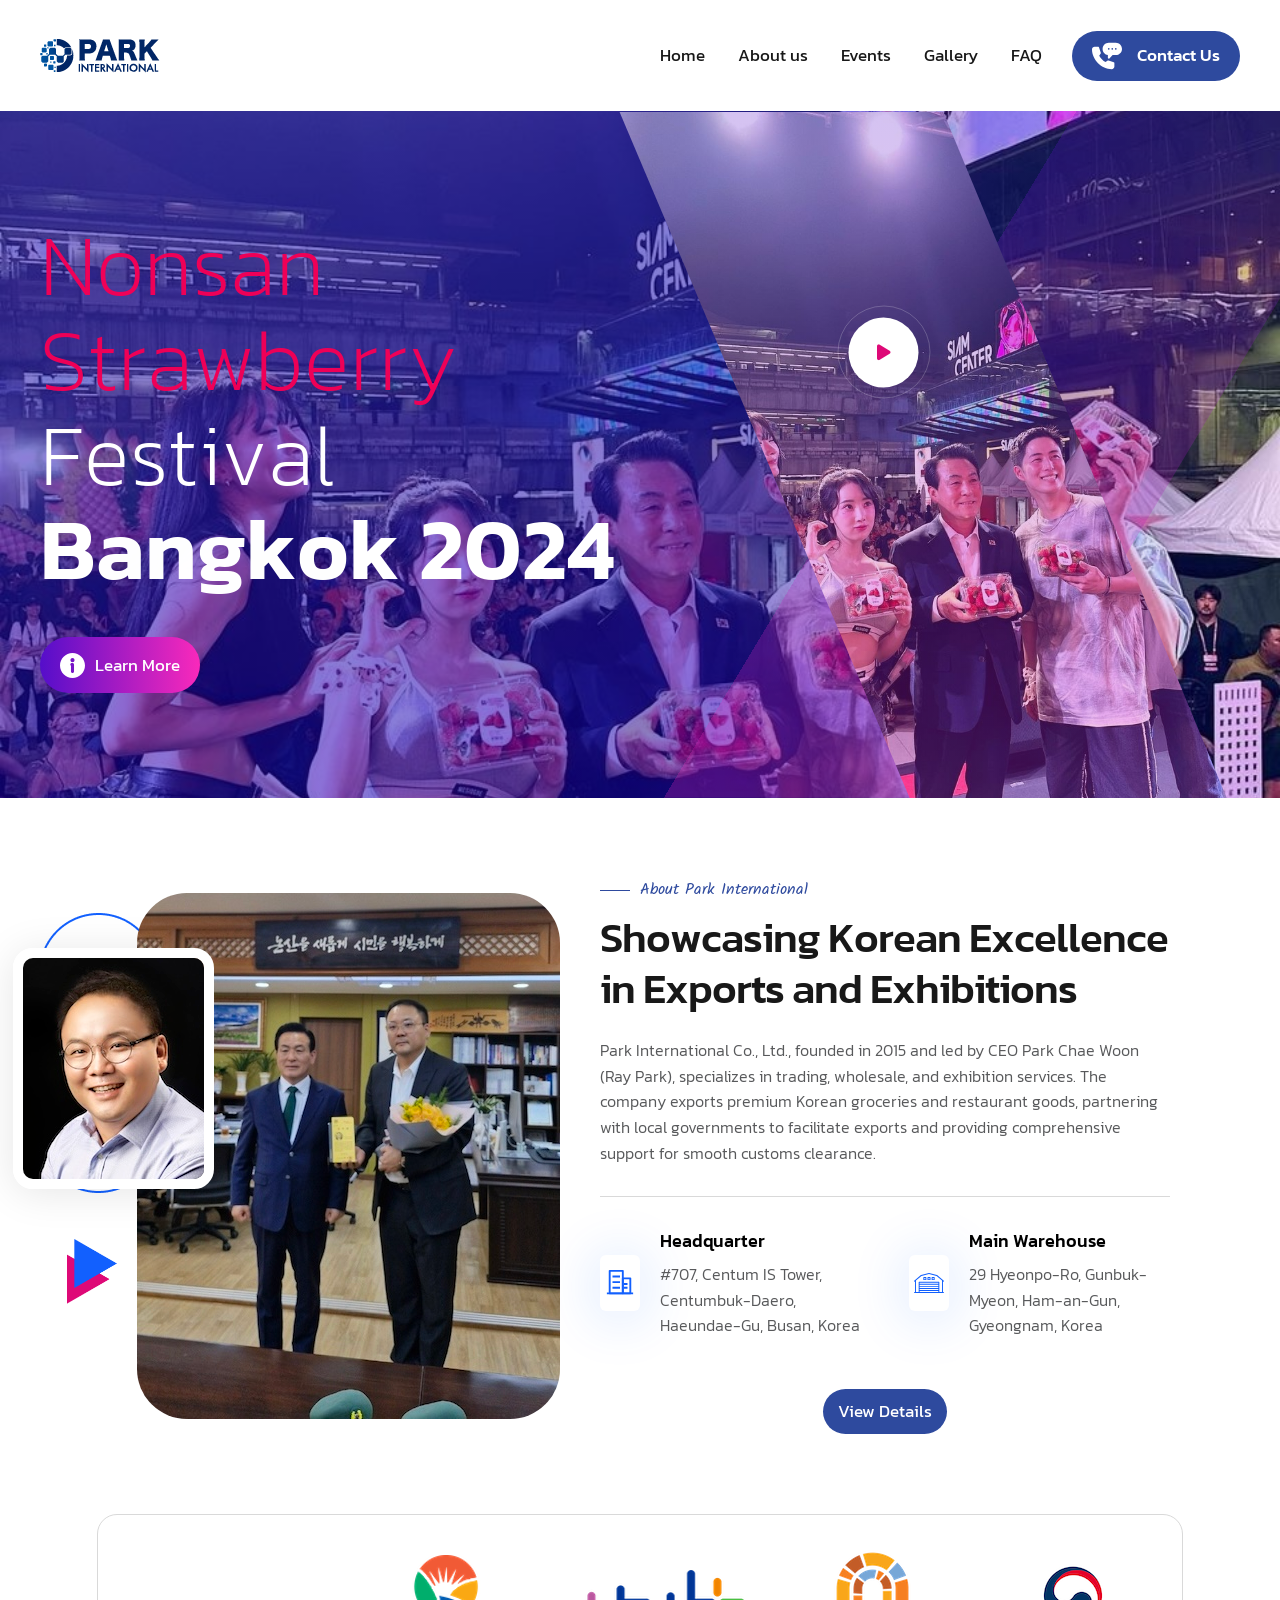
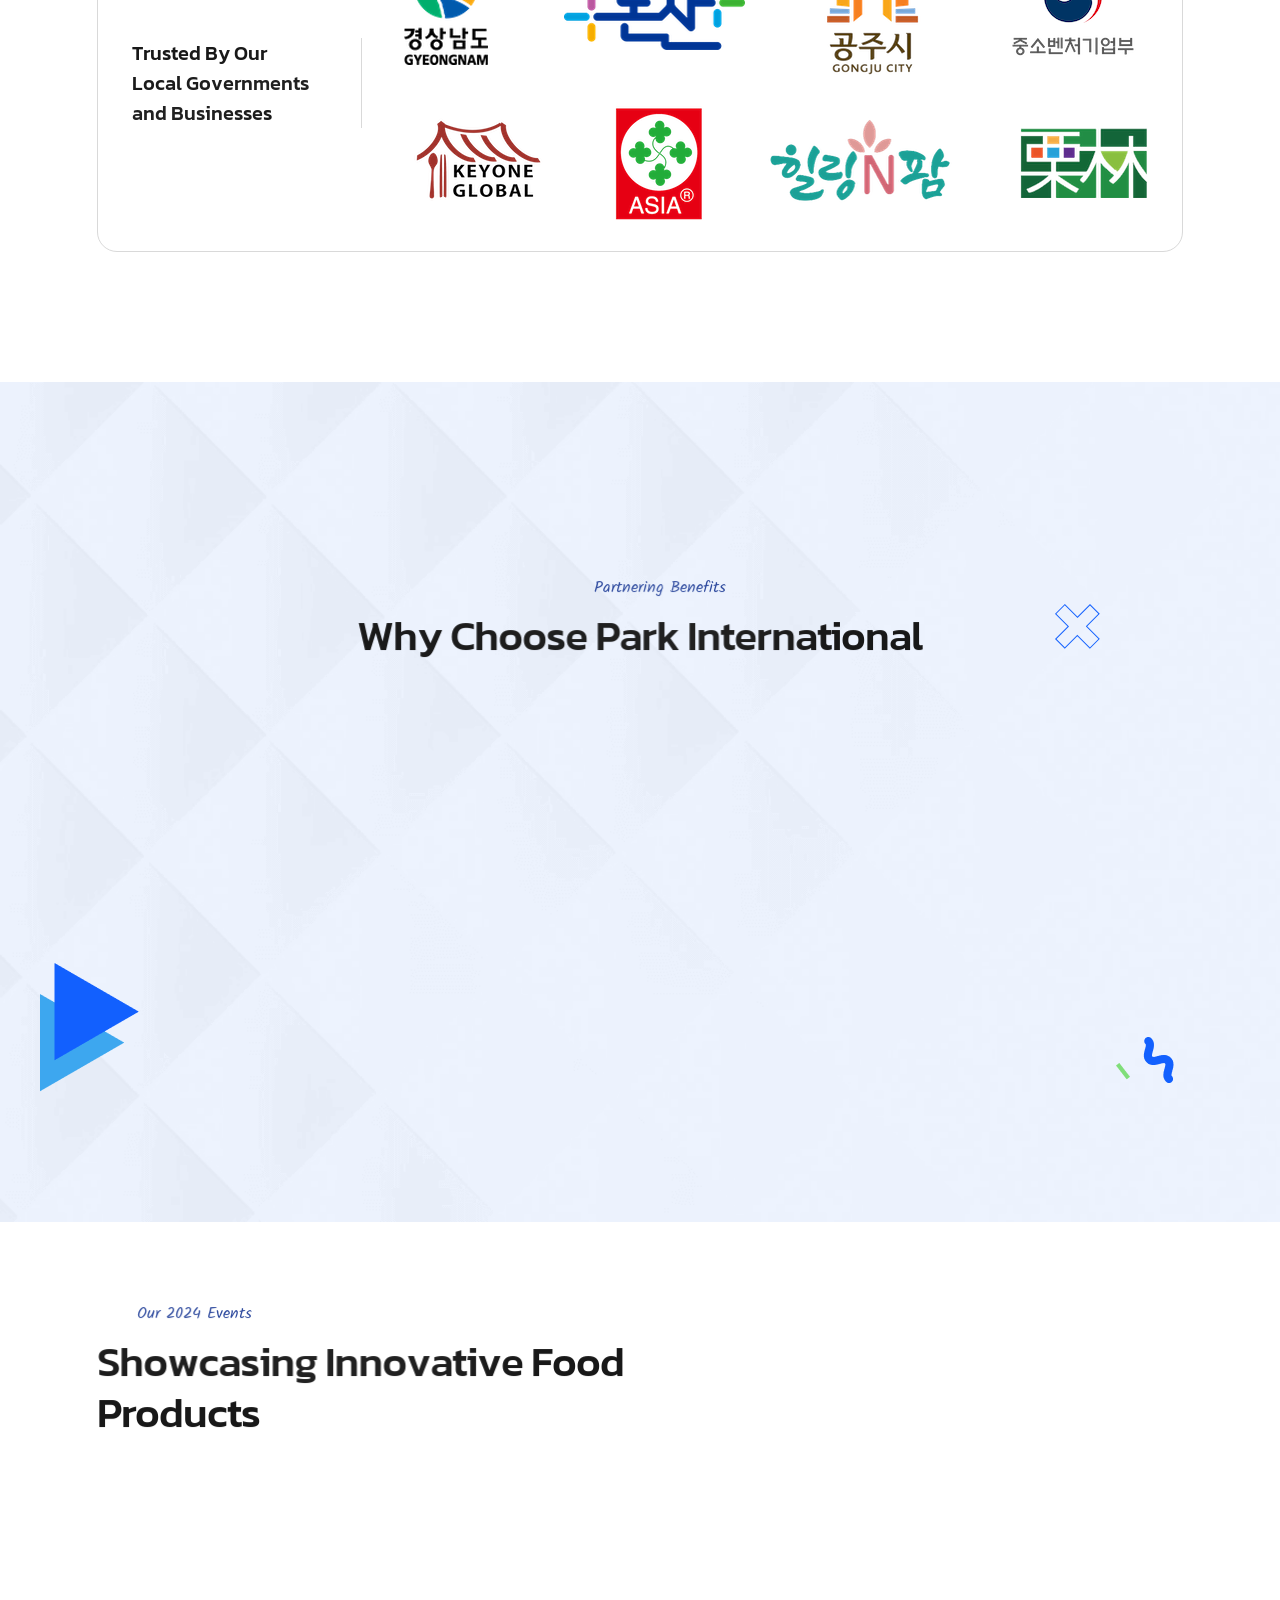
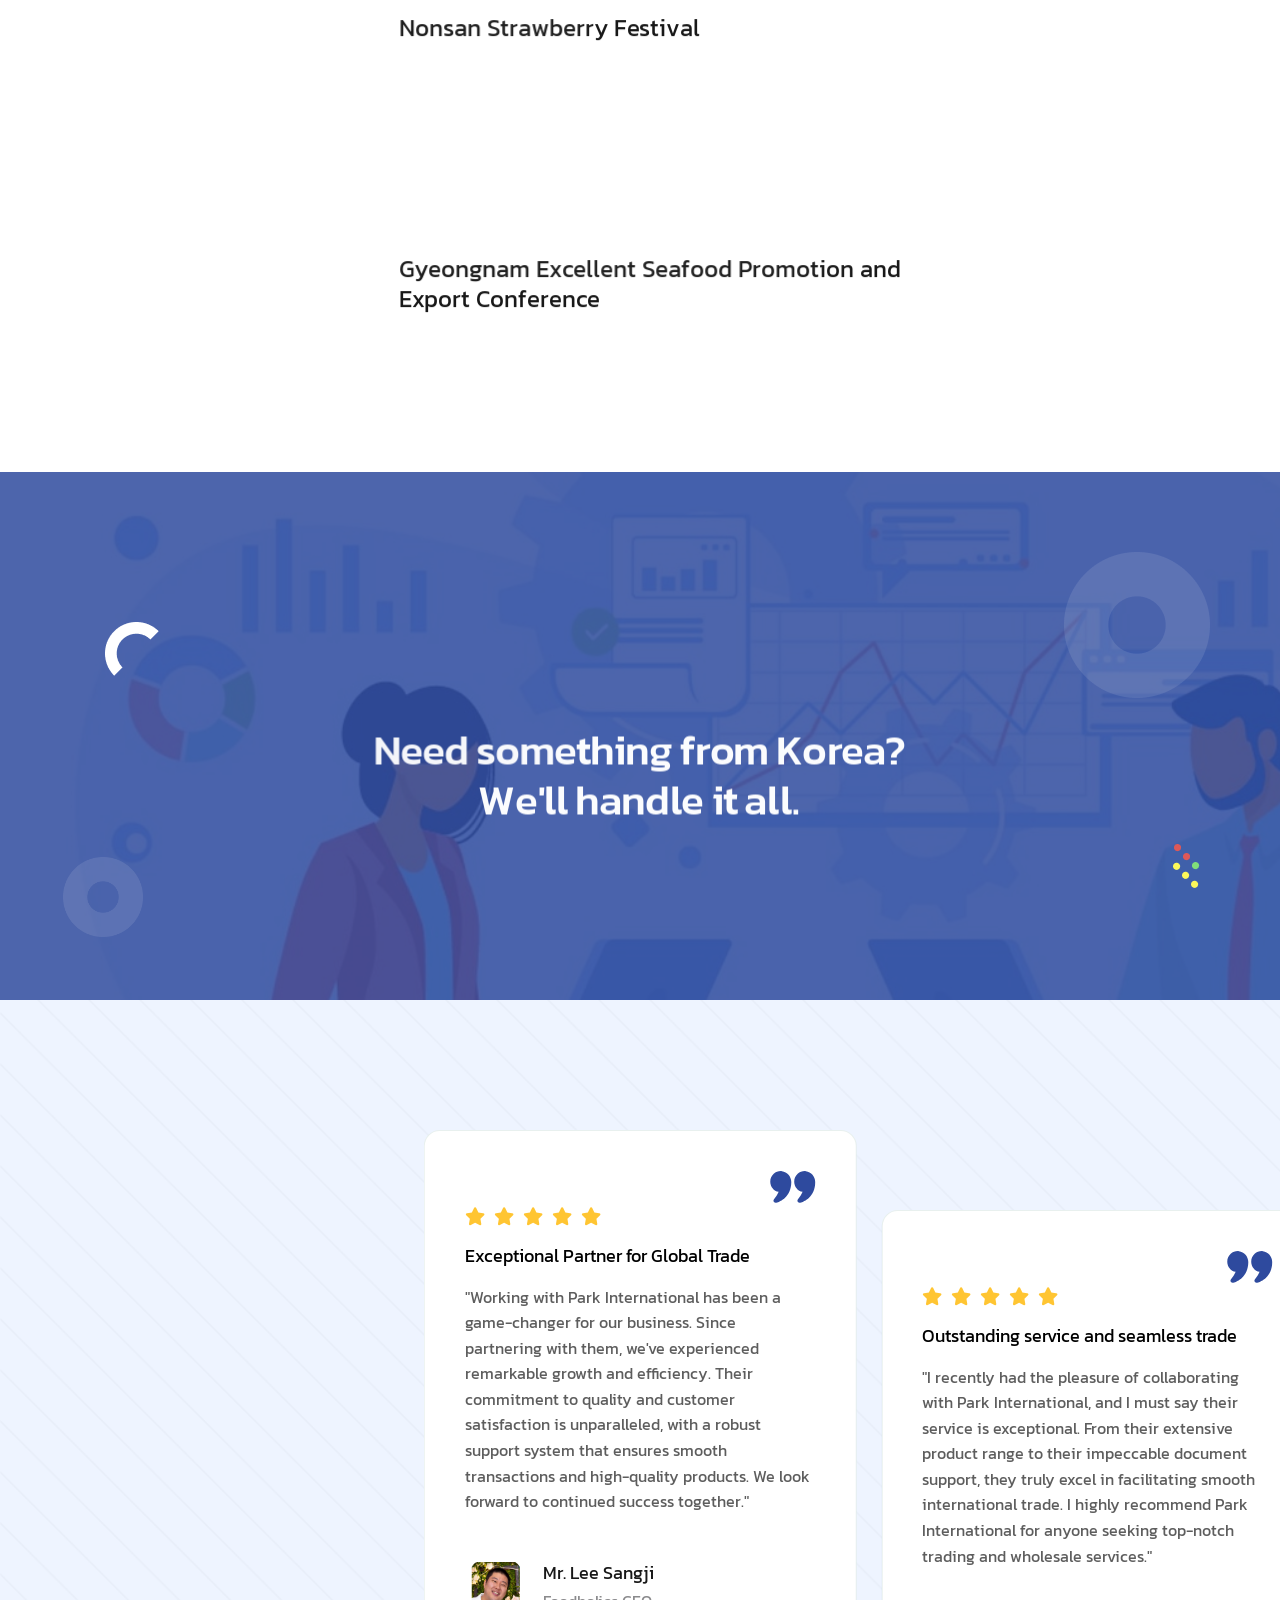
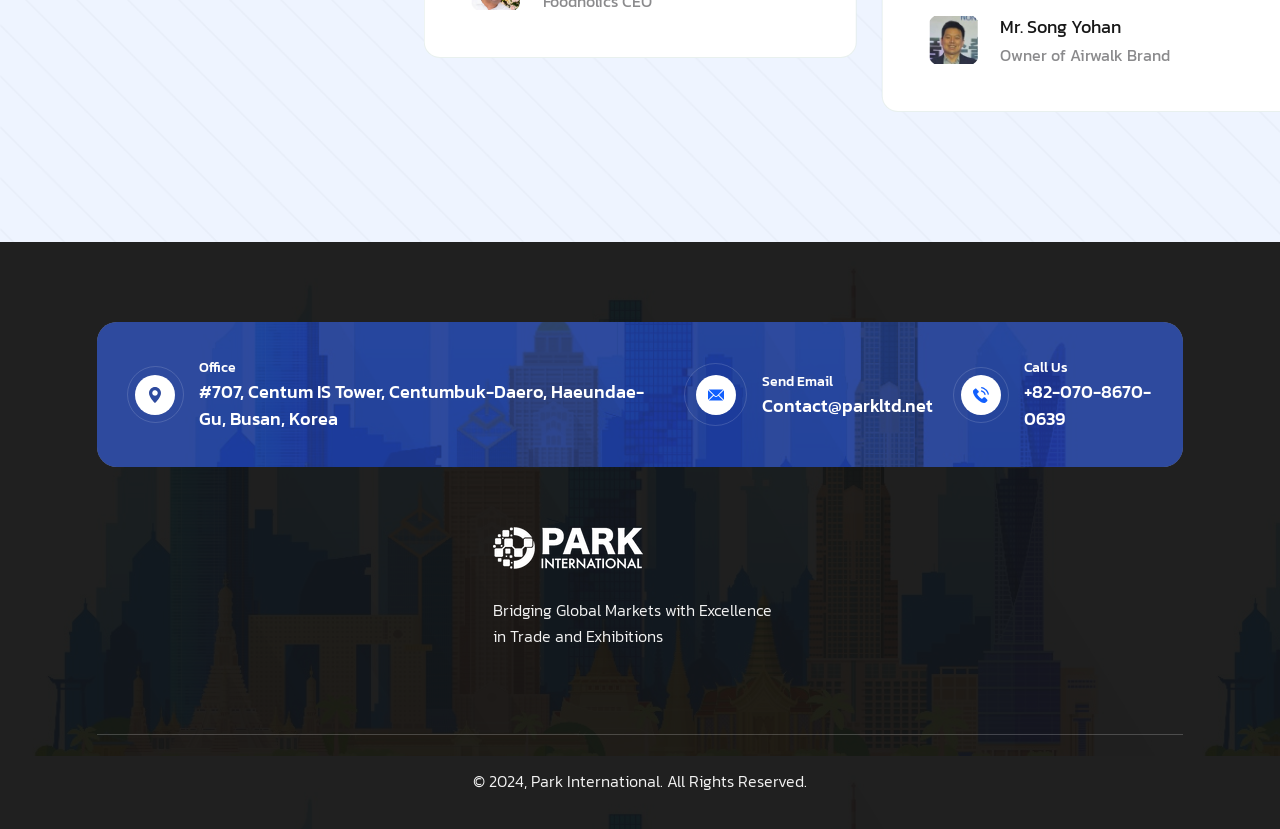
==== commit c7aecd0e: "Yohan" ====
--- a/index.html
+++ b/index.html
@@ -612,11 +612,11 @@
                             <!-- single testimonay bottom -->
                             <div class="flex items-center gap-x-[16px] xxs:flex-col xxs:items-start gap-y-[10px">
                                 <div class="img rounded-full overflow-hidden p-[7px] w-max max-w-full shrink-0">
-                                    <img src="assets/img/MrSong.jpg" alt="reviewer image" class="w-[48px] h-[48px]">
+                                    <img src="assets/img/Yohan.jpeg" alt="reviewer image" class="w-[48px] h-[48px]">
                                 </div>
 
                                 <div class="txt">
-                                    <h5 class="text-etBlack font-normal text-[18px] mb-[3px]">Mr. Song Jeongwoo</h5>
+                                    <h5 class="text-etBlack font-normal text-[18px] mb-[3px]">Mr. Song Yohan</h5>
                                     <h6 class="text-etGray/70 font-normal text-[16px]">Owner of Airwalk Brand</h6>
                                 </div>
                             </div>
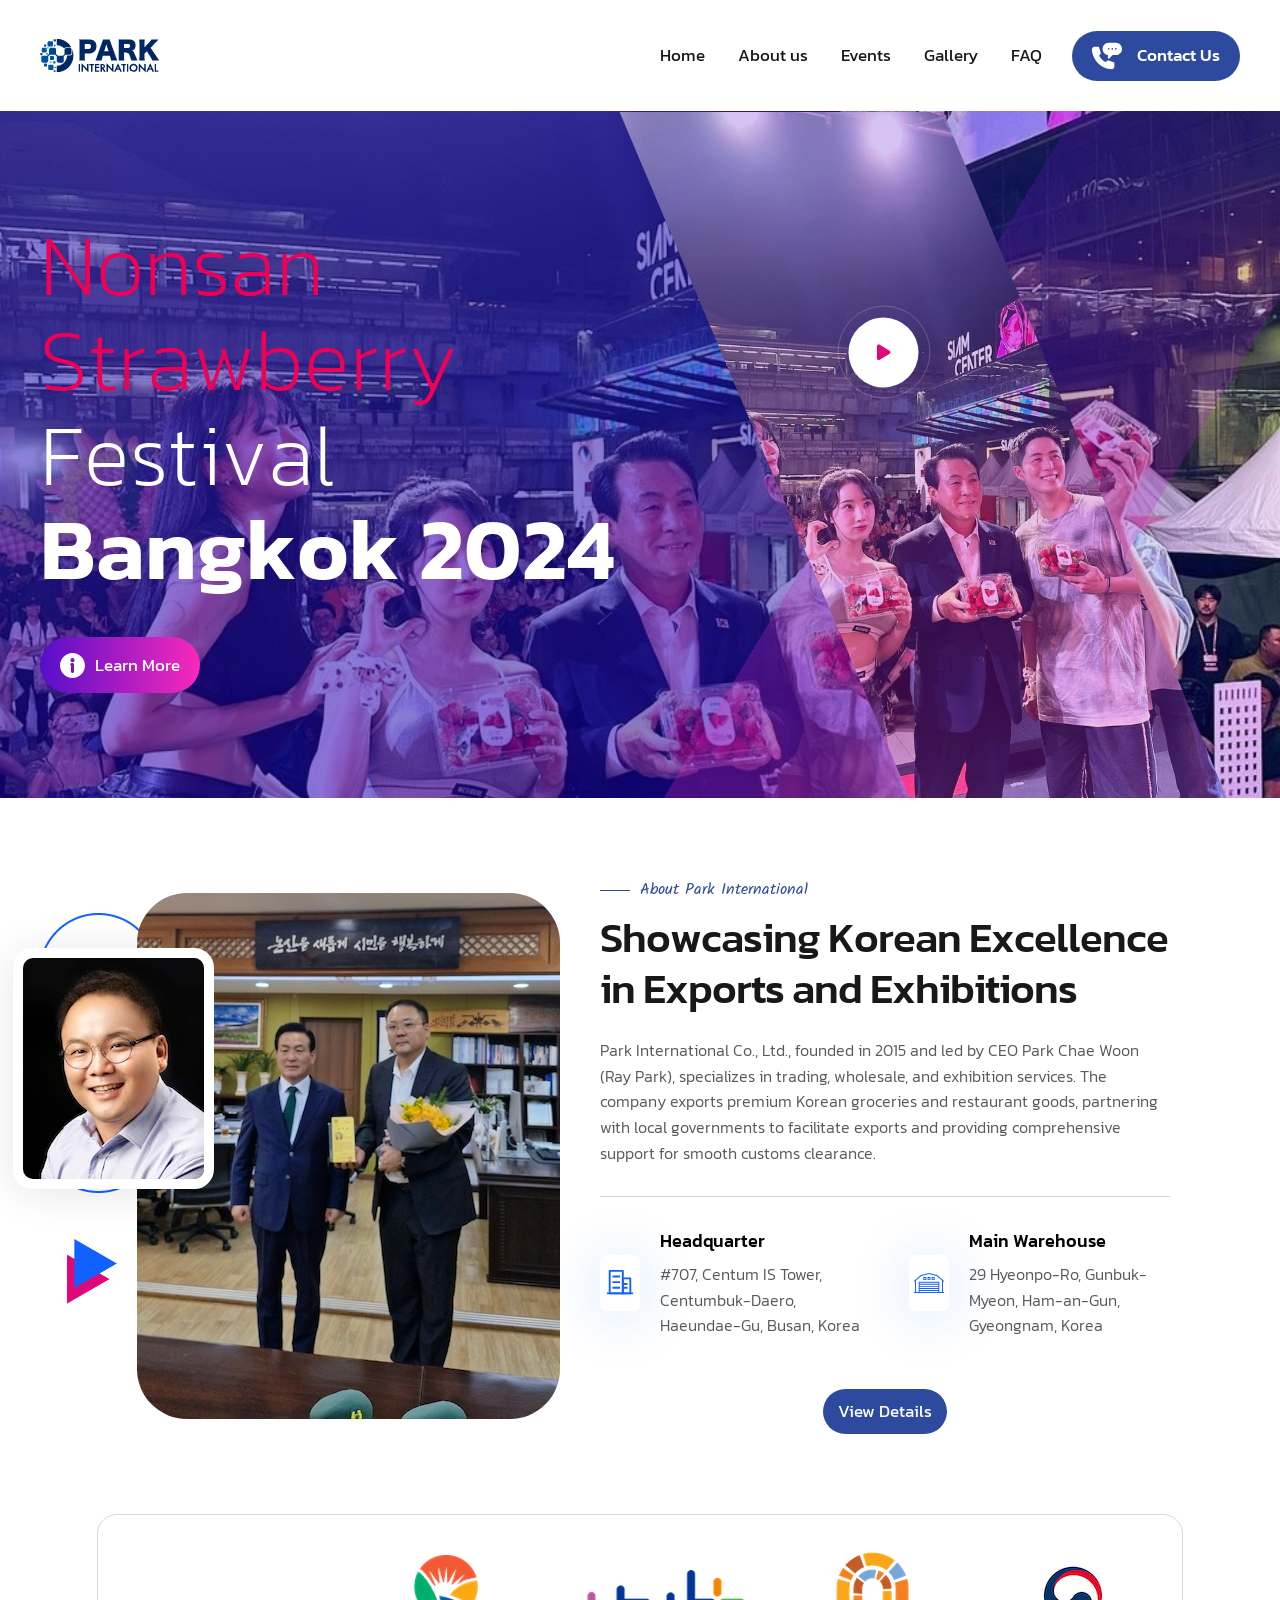
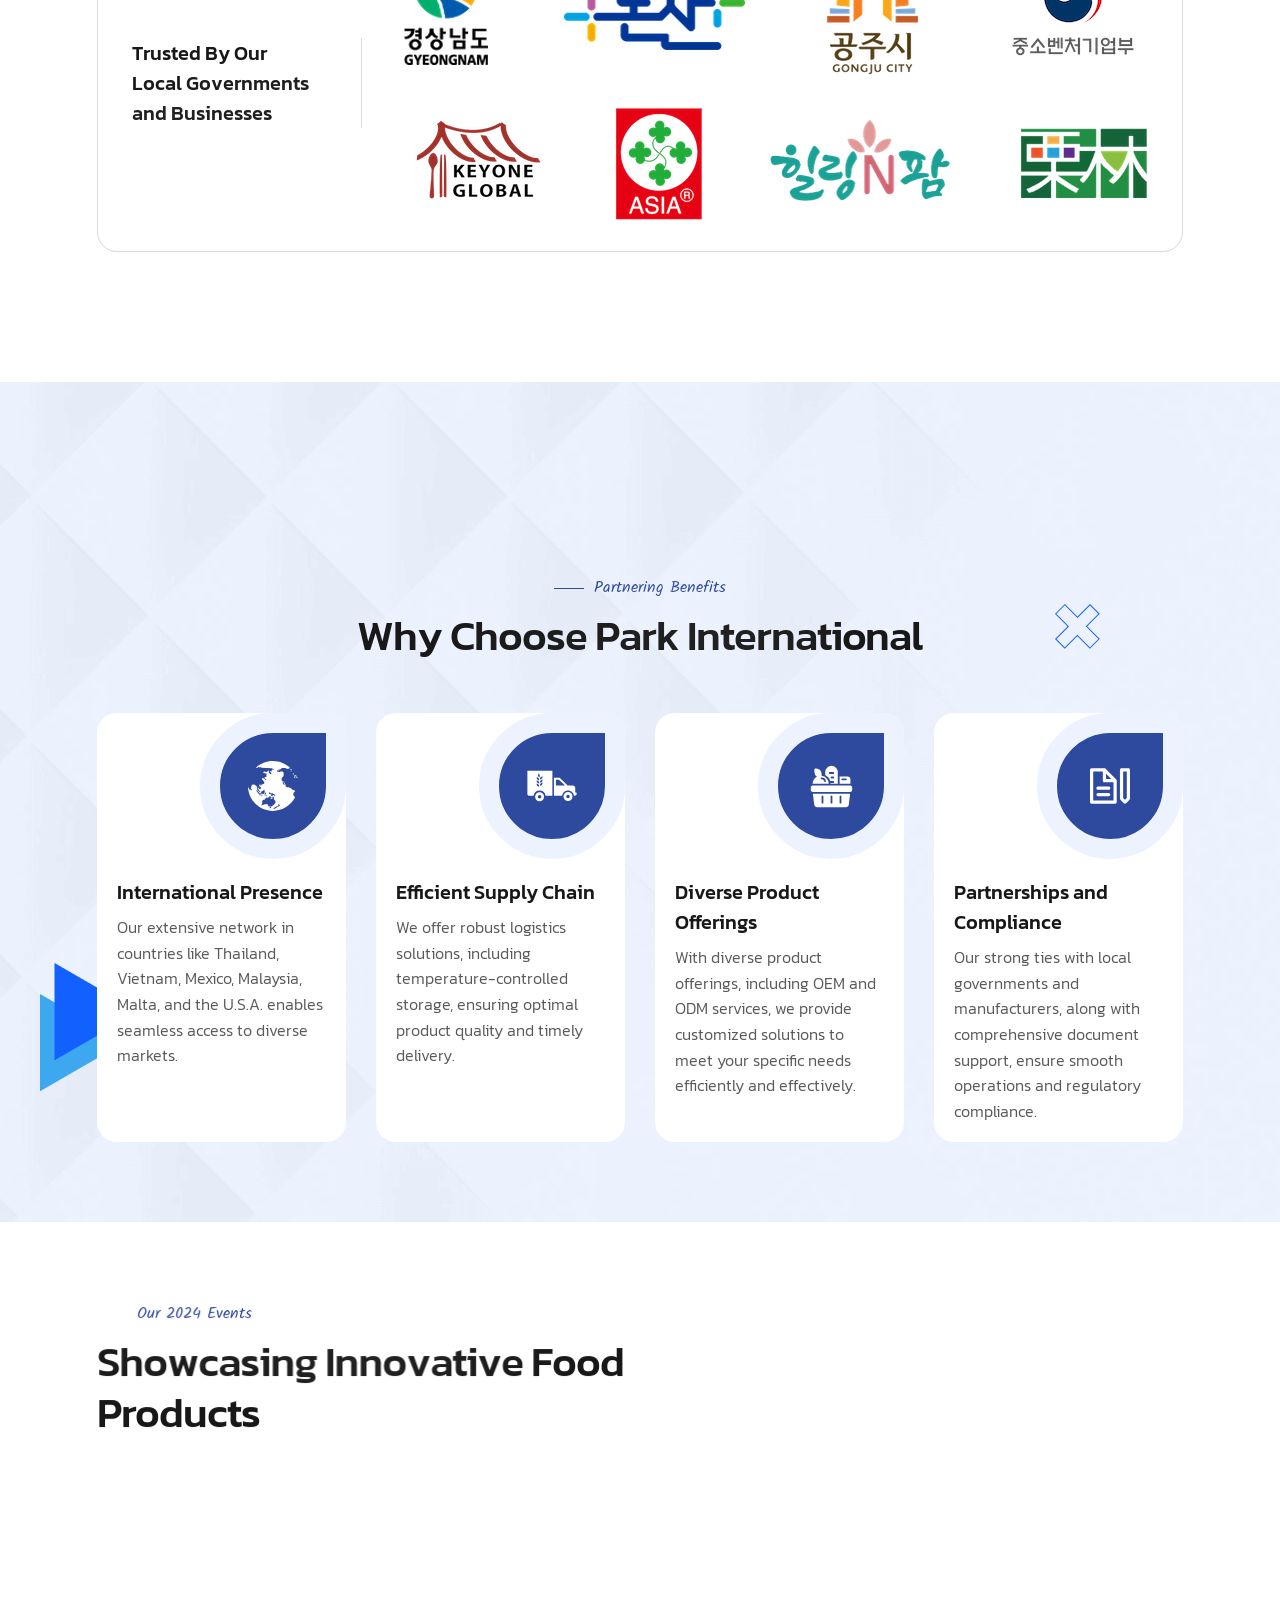
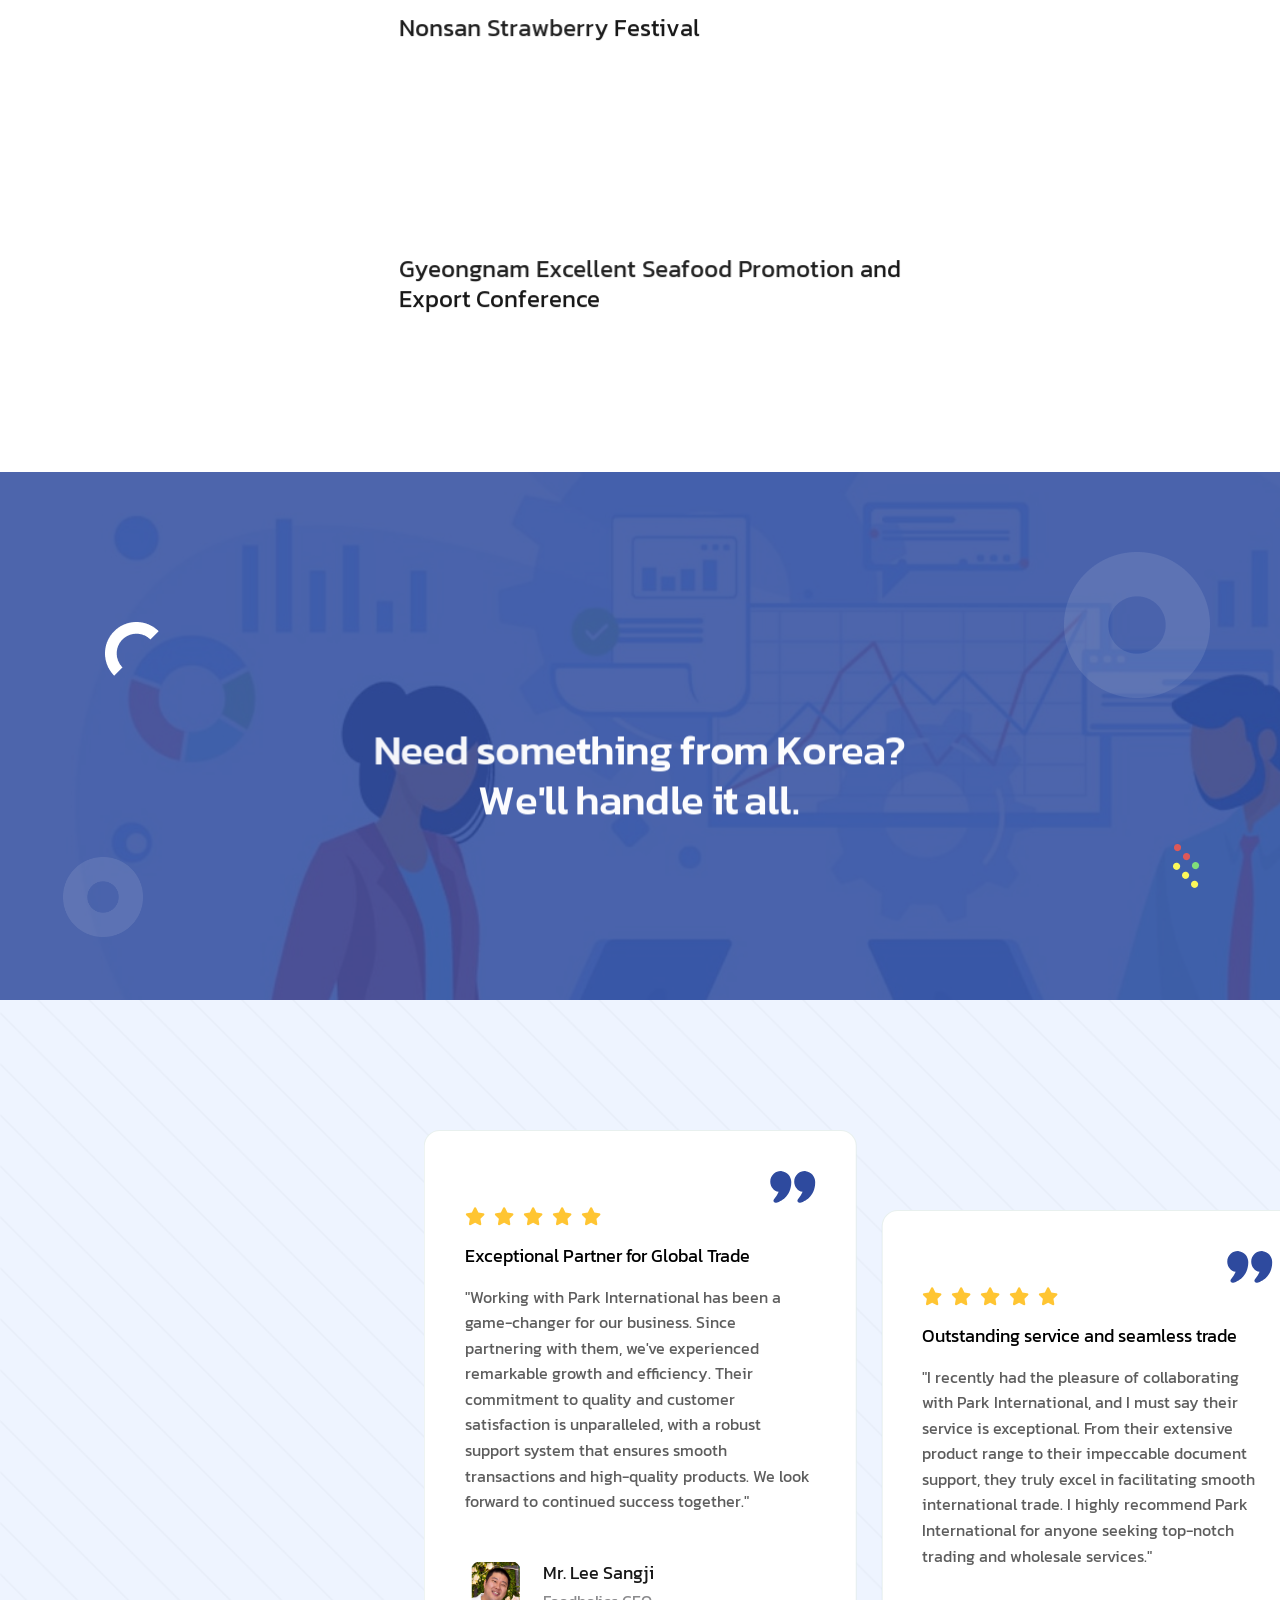
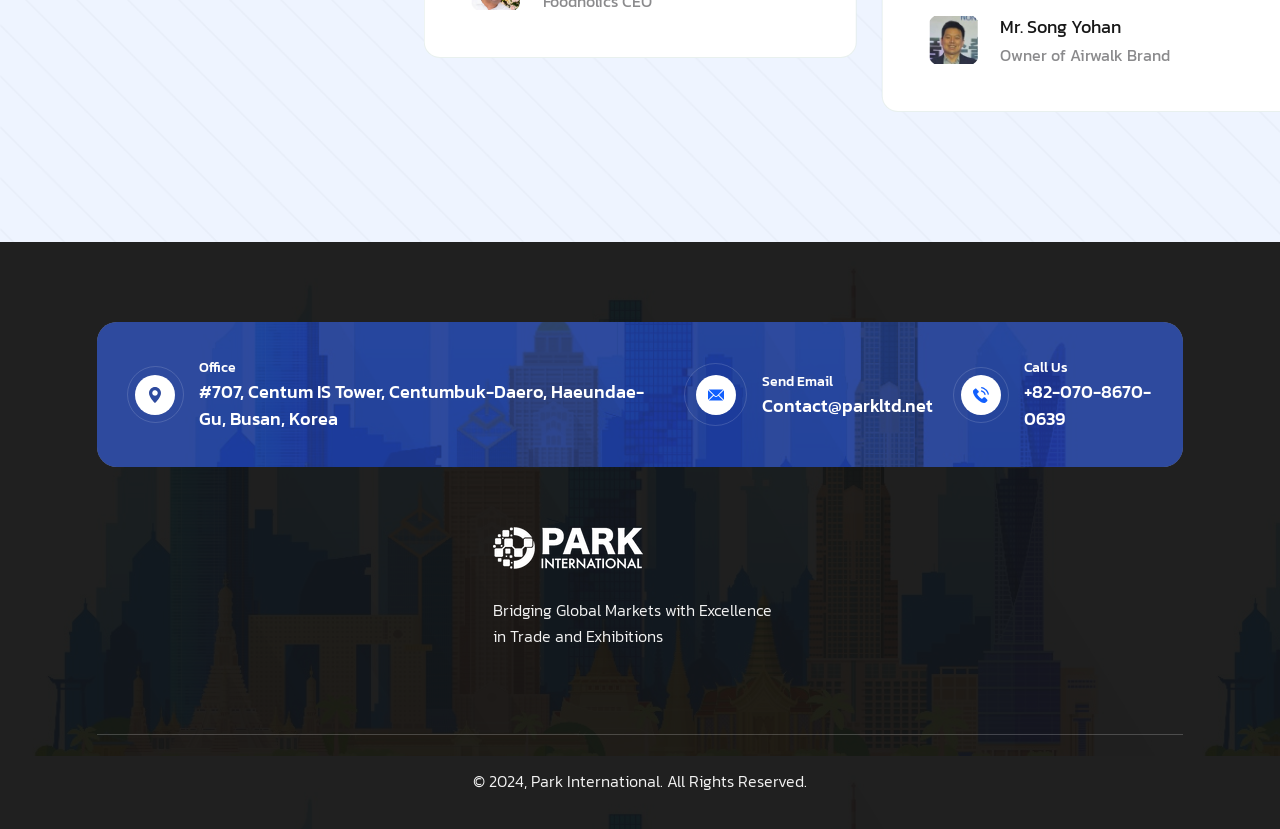
==== commit e89ecad6: "update video link" ====
--- a/index.html
+++ b/index.html
@@ -127,7 +127,7 @@
                             <img src="assets/img/KpopNonsan.jpg" alt="image" class="h-full">
 
                             <!-- video button -->
-                            <a href="https://www.youtube.com/watch?v=nWUav4lcG-o" data-fslightbox="banner-video-1" class="absolute top-[35%] left-[40%] -translate-x-1/2 -translate-y-1/2 w-[93px] aspect-square rounded-full border border-white/20 flex justify-center items-center text-etPink z-[2] text-[18px] before:absolute before:w-[70px] before:h-[70px] before:bg-white before:rounded-full before:-z-[1] before:transition before:duration-[400ms] hover:text-white hover:before:bg-etPink hover:border-etPink"><i class="fa-solid fa-play"></i></a>
+                            <a href="https://www.youtube.com/watch?v=94YlX2ngUHw" data-fslightbox="banner-video-1" class="absolute top-[35%] left-[40%] -translate-x-1/2 -translate-y-1/2 w-[93px] aspect-square rounded-full border border-white/20 flex justify-center items-center text-etPink z-[2] text-[18px] before:absolute before:w-[70px] before:h-[70px] before:bg-white before:rounded-full before:-z-[1] before:transition before:duration-[400ms] hover:text-white hover:before:bg-etPink hover:border-etPink"><i class="fa-solid fa-play"></i></a>
                         </div>
                     </div>
                 </div>
--- a/assets/css/style.css
+++ b/assets/css/style.css
@@ -1,12 +1,4 @@
 /*!
-Template Name: Eventics - Event & Conference HTML Template
-Author: temptics pro
-Version: 1.0
-
------------------------------------------------------------------------------------
-Front End is Developed By Shaikh Abu Amer on bahalf of temptics pro
------------------------------------------------------------------------------------
-
 
 CSS INDEX
 =================== 
@@ -89,6 +81,11 @@
   background-color: var(--black);
 }
 
+.et-contact-btn:hover .icon svg path {
+  fill: white; 
+  transition: fill 0.3s ease;
+}
+
 /* section sub title */
 .et-section-sub-title {
   position: relative;
@@ -137,6 +134,13 @@
     font-size: 35px;
   }
 }
+
+@media screen and (max-width: 767px) {
+  .hide-on-mobile {
+    display: none;
+  }
+}
+
 @media screen and (max-width: 575px) {
   .et-section-title {
     font-size: 33px;
@@ -470,6 +474,19 @@
     line-height: 1.8;
   }
 }
+
+@media screen and (max-width: 991px) {
+  .et-contact-btn {
+    background-color: white;
+    color: var(--et-blue)
+  }
+
+  .et-contact-btn .icon svg path {
+    fill: var(--et-blue);
+    transition: fill 0.3s ease
+  }
+}
+
 .et-header-nav a:hover {
   color: var(--et-blue);
 }
